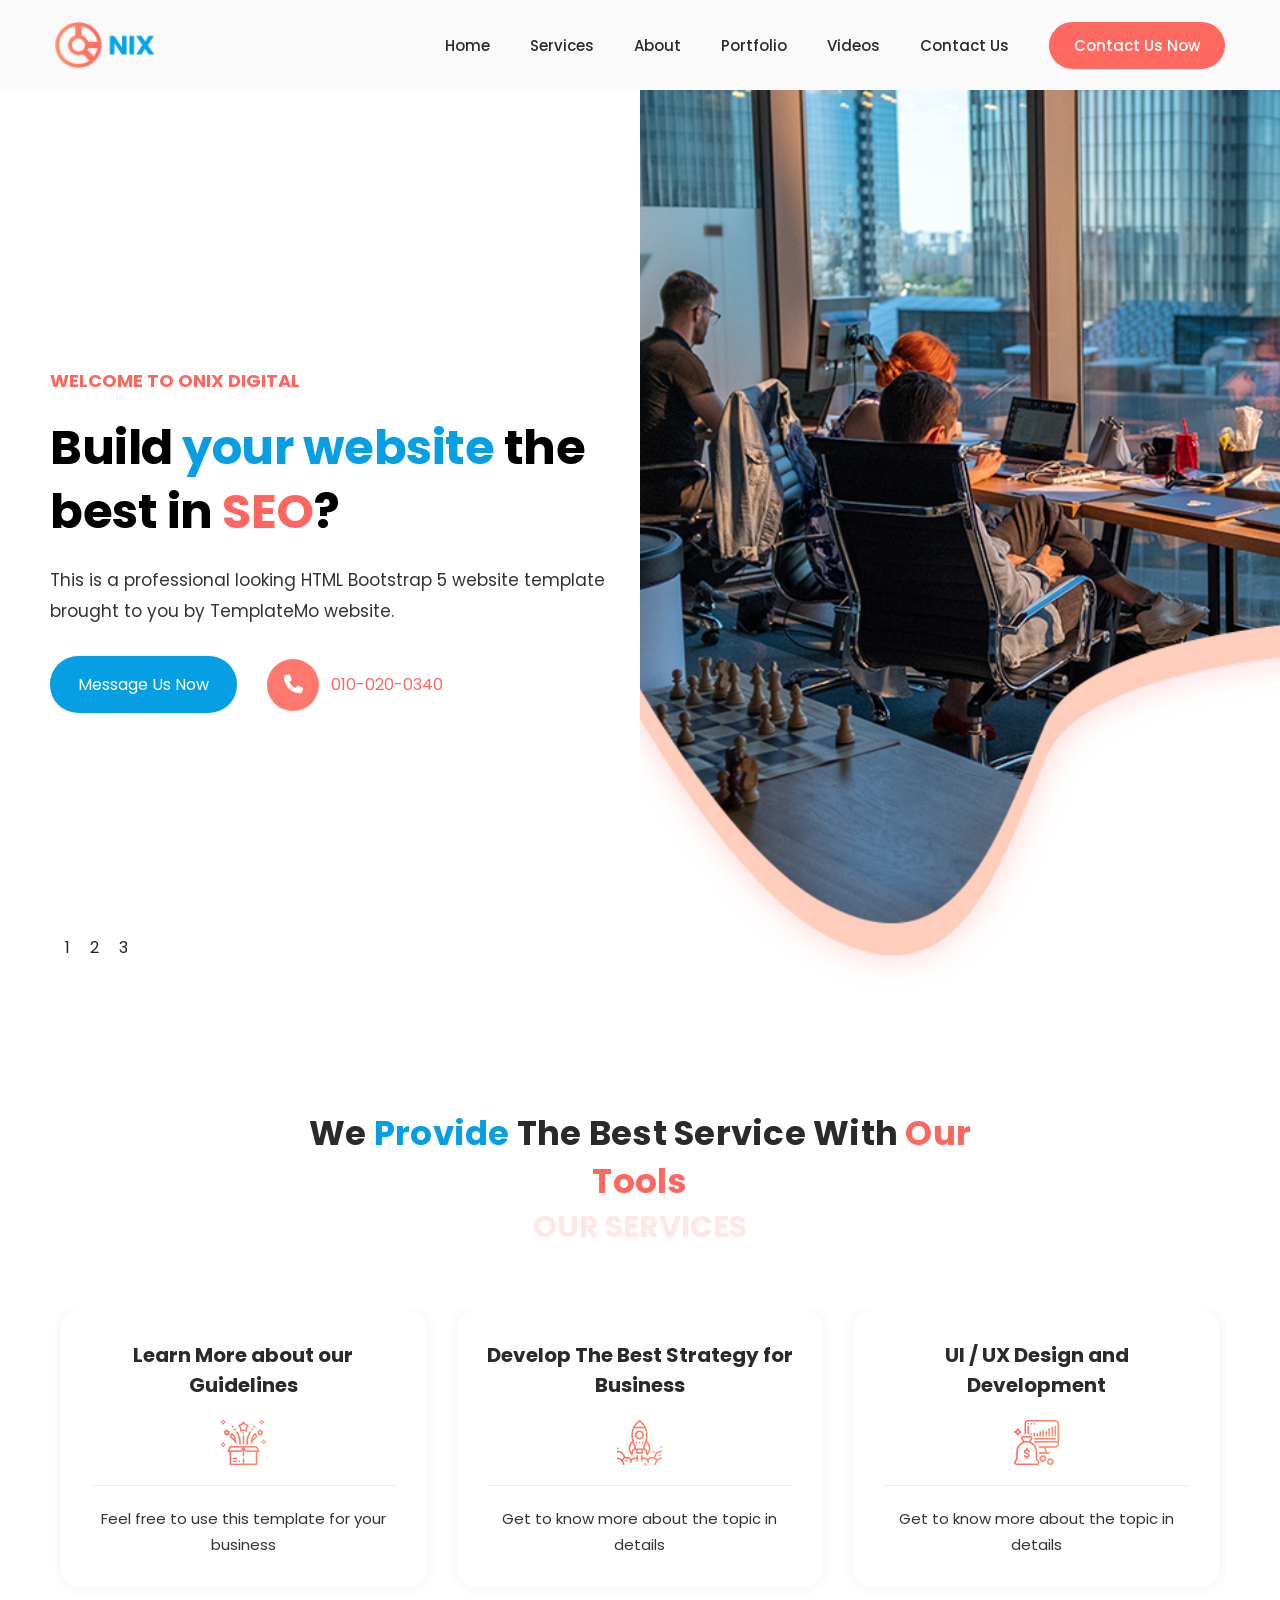
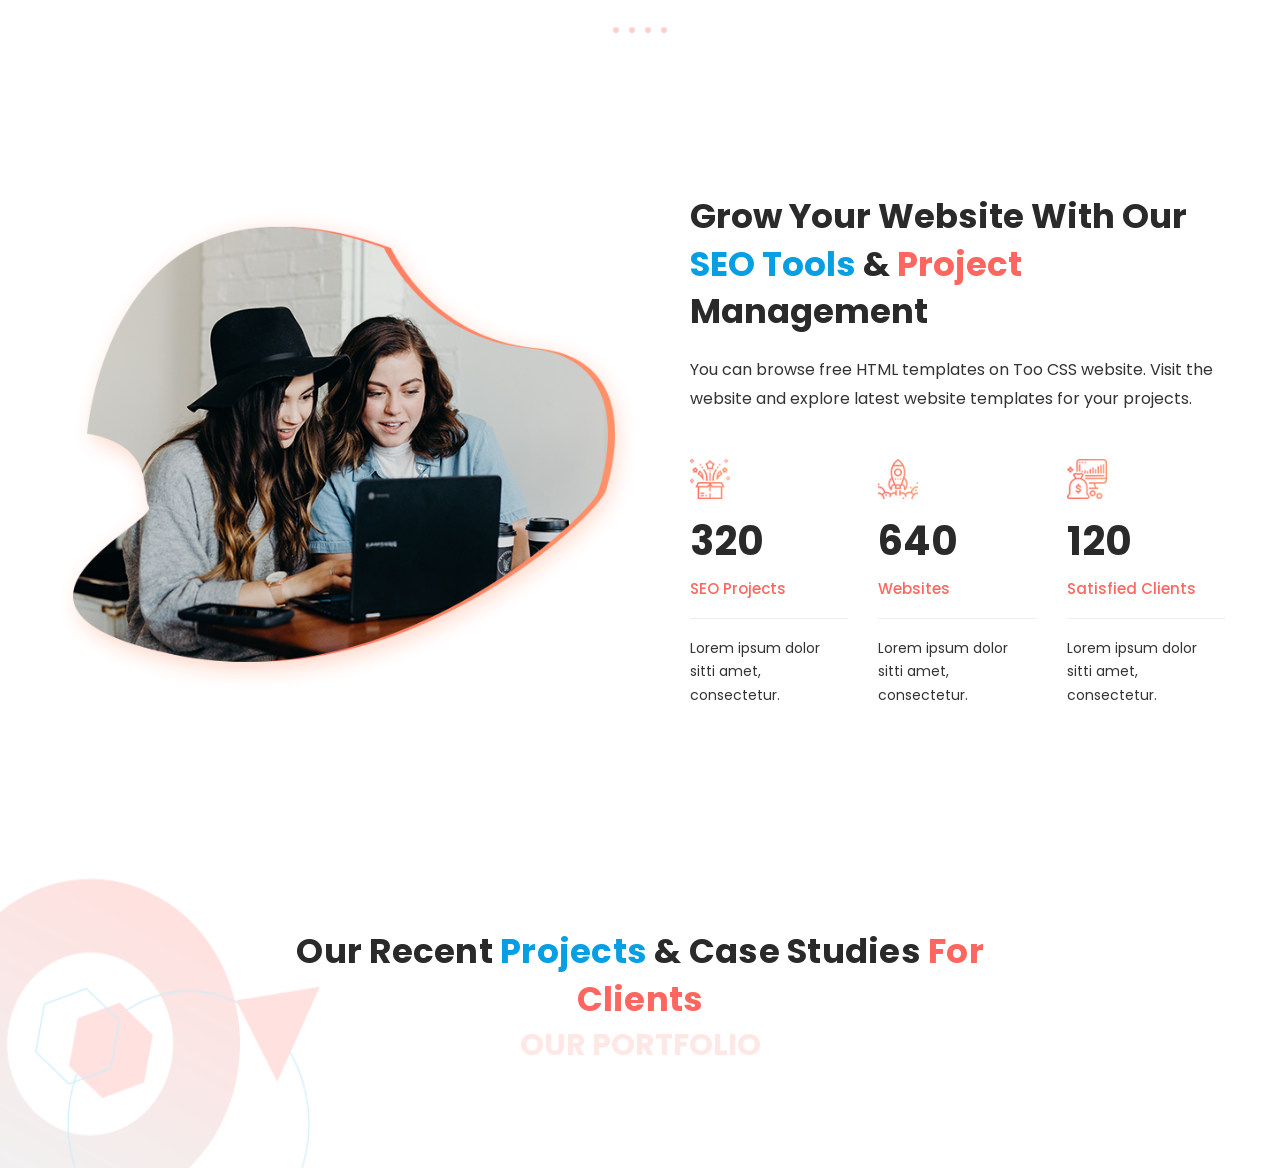
==== css-project/index.html @ ef246535 "Organize css-project into its own folder" ====
<!DOCTYPE html>
<html lang="en">

<head>
  <meta charset="UTF-8">
  <meta name="viewport" content="width=device-width, initial-scale=1.0">
  <title>Live View Page - 565 onix digital</title>
  <link rel="stylesheet" href="assets/css/mystyle.css">
  <link rel="stylesheet" href="https://cdnjs.cloudflare.com/ajax/libs/font-awesome/6.5.1/css/all.min.css">
  <link rel="preconnect" href="https://fonts.googleapis.com">
  <link rel="preconnect" href="https://fonts.gstatic.com" crossorigin>
  <link href="https://fonts.googleapis.com/css2?family=Poppins:wght@400;500;600;700;800&display=swap" rel="stylesheet">
</head>

<body>
  <header class="header-area">
    <div class="container">
      <div class="row">
        <div class="col-12">

          <nav class="main-nav">

            <a href="#" class="logo">
              <img src="assets/images/logo.png" alt="Logo">
            </a>

            <ul class="nav">
              <li><a href="#top" class="active">Home</a></li>
              <li><a href="#services">Services</a></li>
              <li><a href="#about">About</a></li>
              <li><a href="#portfolio">Portfolio</a></li>
              <li><a href="#videos">Videos</a></li>
              <li><a href="#contact">Contact Us</a></li>
              <li class="scroll-to-section">
                <a href="#" class="cta-button">Contact Us Now</a>
              </li>
            </ul>

          </nav>

        </div>
      </div>
    </div>
  </header>

  <section class="main-banner">

    <input type="radio" name="hero-slide" id="slide1" class="hero-radio">
    <input type="radio" name="hero-slide" id="slide2" class="hero-radio">
    <input type="radio" name="hero-slide" id="slide3" class="hero-radio">

    <div class="hero-slider">

        <div class="hero-text-wrap">
            <div class="hero-track">

                <!-- SLIDE 1 TEXT -->
                <div class="hero-content">
                    <div class="hero-text">
                        <h6>Welcome to Onix Digital</h6>

                        <h1>
                            Build <em>your website</em>
                            the best in <span>SEO</span>?
                        </h1>

                        <p>
                            This is a professional looking HTML Bootstrap 5 website
                            template brought to you by TemplateMo website.
                        </p>

                        <div class="down-buttons">
                            <div class="main-blue-button">
                                <a href="#contact">Message Us Now</a>
                            </div>

                            <div class="call-button">
                                <a href="#">
                                    <i class="fa-solid fa-phone"></i>
                                    010-020-0340
                                </a>
                            </div>
                        </div>
                    </div>
                </div>

                <!-- SLIDE 2 TEXT -->
                <div class="hero-content">
                    <div class="hero-text">
                        <h6>Online Marketing</h6>

                        <h1>
                            Get the <em>best ideas</em>
                            for <span>your website</span>
                        </h1>

                        <p>
                            You are NOT allowed to redistribute this template ZIP
                            file on any Free CSS collection websites.
                            Contact us for more info. Thank you.
                        </p>

                        <div class="down-buttons">
                            <div class="main-blue-button">
                                <a href="#services">Our Services</a>
                            </div>

                            <div class="call-button">
                                <a href="#">
                                    <i class="fa-solid fa-phone"></i>
                                    090-080-0760
                                </a>
                            </div>
                        </div>
                    </div>
                </div>

                <!-- SLIDE 3 TEXT -->
                <div class="hero-content">
                    <div class="hero-text">
                        <h6>Video Tutorials</h6>

                        <h1>
                            Watch <em>our videos</em>
                            for your <span>projects</span>
                        </h1>

                        <p>
                            Please support us a little via PayPal if this digital
                            marketing HTML template is useful for you. Thank you.
                        </p>

                        <div class="down-buttons">
                            <div class="main-blue-button">
                                <a href="#video">Watch Videos</a>
                            </div>

                            <div class="call-button">
                                <a href="#">
                                    <i class="fa-solid fa-phone"></i>
                                    050-040-0320
                                </a>
                            </div>
                        </div>
                    </div>
                </div>

            </div>

            <div class="slider-dots">
                <label for="slide1" class="number-1">1</label>
                <label for="slide2" class="number-2">2</label>
                <label for="slide3" class="number-3">3</label>
            </div>
        </div>

        
        <div class="hero-images">
            <div class="hero-image">
                <img src="assets/images/banner-right-image.png" alt="">
            </div>
        </div>

    </div>

</section>

  <section id="services" class="our-services">

    <div class="container">

        <div class="section-heading">
            <h2>We <em>Provide</em> The Best Service With <span class="highlight">Our Tools</span></h2>
            <span class="shadow-text">Our Services</span>
        </div>

        <input type="radio" name="services-slide" id="services-slide1" class="services-radio">
        <input type="radio" name="services-slide" id="services-slide2" class="services-radio">
        <input type="radio" name="services-slide" id="services-slide3" class="services-radio">
        <input type="radio" name="services-slide" id="services-slide4" class="services-radio">

        <div class="services-slider">

            <div class="services-track">

                <div class="services-slide-group">
                    <div class="service-card">
                        <h4>Learn More about our Guidelines</h4>
                        <div class="icon"><img src="assets/images/service-icon-01.png" alt=""></div>
                        <p>Feel free to use this template for your business</p>
                    </div>
                    <div class="service-card">
                        <h4>Develop The Best Strategy for Business</h4>
                        <div class="icon"><img src="assets/images/service-icon-02.png" alt=""></div>
                        <p>Get to know more about the topic in details</p>
                    </div>
                    <div class="service-card">
                        <h4>UI / UX Design and Development</h4>
                        <div class="icon"><img src="assets/images/service-icon-03.png" alt=""></div>
                        <p>Get to know more about the topic in details</p>
                    </div>
                </div>

                <div class="services-slide-group">
                    <div class="service-card">
                        <h4>Discover &amp; Explore our SEO Tips</h4>
                        <div class="icon"><img src="assets/images/service-icon-04.png" alt=""></div>
                        <p>Feel free to use this template for your business</p>
                    </div>
                    <div class="service-card">
                        <h4>Optimizing your websites for Speed</h4>
                        <div class="icon"><img src="assets/images/service-icon-01.png" alt=""></div>
                        <p>Get to know more about the topic in details</p>
                    </div>
                    <div class="service-card">
                        <h4>See The Strategy In The Market</h4>
                        <div class="icon"><img src="assets/images/service-icon-02.png" alt=""></div>
                        <p>Get to know more about the topic in details</p>
                    </div>
                </div>

                <div class="services-slide-group">
                    <div class="service-card">
                        <h4>Best Content Ideas for your pages</h4>
                        <div class="icon"><img src="assets/images/service-icon-03.png" alt=""></div>
                        <p>Feel free to use this template for your business</p>
                    </div>
                    <div class="service-card">
                        <h4>Optimizing Speed for your web pages</h4>
                        <div class="icon"><img src="assets/images/service-icon-04.png" alt=""></div>
                        <p>Get to know more about the topic in details</p>
                    </div>
                    <div class="service-card">
                        <h4>Accessibility for mobile viewing</h4>
                        <div class="icon"><img src="assets/images/service-icon-01.png" alt=""></div>
                        <p>Get to know more about the topic in details</p>
                    </div>
                </div>

                <div class="services-slide-group">
                    <div class="service-card">
                        <h4>Content Ideas for your next project</h4>
                        <div class="icon"><img src="assets/images/service-icon-02.png" alt=""></div>
                        <p>Feel free to use this template for your business</p>
                    </div>
                    <div class="service-card">
                        <h4>UI &amp; UX Design &amp; Development</h4>
                        <div class="icon"><img src="assets/images/service-icon-03.png" alt=""></div>
                        <p>Get to know more about the topic in details</p>
                    </div>
                    <div class="service-card">
                        <h4>Discover the digital marketing trend</h4>
                        <div class="icon"><img src="assets/images/service-icon-04.png" alt=""></div>
                        <p>Get to know more about the topic in details</p>
                    </div>
                </div>

            </div>

            <div class="services-dots">
                <label for="services-slide1" class="s-dot-1"></label>
                <label for="services-slide2" class="s-dot-2"></label>
                <label for="services-slide3" class="s-dot-3"></label>
                <label for="services-slide4" class="s-dot-4"></label>
            </div>

        </div>

    </div>

  </section>

  <section id="about" class="growth-section">

    <div class="container">

        <div class="growth-wrapper">

            <div class="growth-image-col">
                <div class="growth-photo">
                    <img src="assets/images/about-left-image.png" alt="Two colleagues working together on a laptop">
                </div>
            </div>

            <div class="growth-text-col">

                <h2 class="growth-heading">
                    Grow Your Website With Our <em>SEO Tools</em> &amp;
                    <span class="highlight">Project</span> Management
                </h2>

                <p class="growth-desc">
                    You can browse free HTML templates on Too CSS website. Visit the
                    website and explore latest website templates for your projects.
                </p>

                <div class="growth-stats">

                    <div class="stat-box">
                        <div class="stat-icon">
                            <img src="assets/images/service-icon-01.png" alt="">
                        </div>
                        <h3 class="stat-number">320</h3>
                        <span class="stat-label">SEO Projects</span>
                        <p class="stat-desc">Lorem ipsum dolor sitti amet, consectetur.</p>
                    </div>

                    <div class="stat-box">
                        <div class="stat-icon">
                            <img src="assets/images/service-icon-02.png" alt="">
                        </div>
                        <h3 class="stat-number">640</h3>
                        <span class="stat-label">Websites</span>
                        <p class="stat-desc">Lorem ipsum dolor sitti amet, consectetur.</p>
                    </div>

                    <div class="stat-box">
                        <div class="stat-icon">
                            <img src="assets/images/service-icon-03.png" alt="">
                        </div>
                        <h3 class="stat-number">120</h3>
                        <span class="stat-label">Satisfied Clients</span>
                        <p class="stat-desc">Lorem ipsum dolor sitti amet, consectetur.</p>
                    </div>

                </div>

            </div>

        </div>

    </div>

  </section>

  <section id="portfolio" class="our-portfolio">

    <div class="portfolio-left-dec">
        <img src="assets/images/portfolio-left-dec.png" alt="">
    </div>

    <div class="container">

        <div class="section-heading">
            <h2>Our Recent <em>Projects</em> &amp; Case Studies <span class="highlight">For Clients</span></h2>
            <span class="shadow-text">Our Portfolio</span>
        </div>

    </div>

  </section>

</body>

</html>
---- css-project/assets/css/mystyle.css ----
/* =========================
   Reset
========================= */

*,
*::before,
*::after {
    box-sizing: border-box;
}

html,
body,
div,
span,
h1,
h2,
h3,
h4,
h5,
h6,
p,
a,
img,
ul,
li,
header,
nav,
section {
    margin: 0;
    padding: 0;
    border: 0;
}



html,
body {
    font-family: 'Poppins', sans-serif;
    font-weight: 400;
    background-color: #fff;
    font-color: #2A2A2A
}

@font-face {
    font-family: 'Poppins';
    font-style: normal;
    font-weight: 400;
    font-display: swap;
    src: url('https://fonts.gstatic.com/s/poppins/v24/pxiEyp8kv8JHgFVrJJfecg.woff2')
        format('woff2');
}

.container {
    width: 100%;
    max-width: 1200px;
    margin: 0 auto;
    padding: 0 15px;
}

.header-area {
    background-color: #fafafa;

    position: sticky;
    top: 0;

    width: 100%;
    min-height: 80px;

    z-index: 100;

    transition: all 0.5s ease 0s;
}

.main-nav {
    min-height: 90px;

    display: flex;
    align-items: center;
    justify-content: space-between;
}

.logo {
    display: flex;
    align-items: center;
}

.logo img {
    width: 100px;
    height: auto;
    display: block;
}

.header-area .main-nav .nav {
    display: flex;
    align-items: center;

    gap: 40px;

    margin: 0;
    padding: 0;

    list-style: none;

    background-color: transparent;

    position: relative;
    z-index: 999;

    transition: all 0.3s ease 0s;
}

.nav li a {
    display: block;

    color: #2A2A2A;

    text-decoration: none;

    font-size: 15px;
    font-weight: 500;

    transition: all 0.3s ease;
}

.nav li a:hover {
    color: #FF695F;
}

.cta-button {
    background-color: #FF695F;

    color: #fff !important;

    padding: 12px 25px;

    border-radius: 25px;

    transition: all 0.3s ease;
}

.cta-button:hover {
    background-color: #03A4ED;
}

.main-banner {
    position: relative;
    min-height: 100vh;
    overflow: hidden;
}

.main-banner .container {
    width: 100%;
    max-width: 100%;
    margin: 0;
    padding: 0 30px;
}

.hero-slider {
    width: 100%;
    min-height: 100vh;
    overflow: hidden;
    position: relative;

    display: flex;
    align-items: stretch;
}

.hero-text-wrap {
    width: 50%;
    overflow: hidden;
    position: relative;
}

.hero-track {
    display: flex;
    width: 300%;
    height: 100%;

    animation: slideShow 15s infinite ease-in-out;

    transition: transform 0.6s ease;
}

.hero-images {
    width: 50%;
    height: 100vh;
    position: relative;
}

.hero-image {
    position: absolute;
    inset: 0;
}

.hero-radio {
    position: absolute;
    width: 1px;
    height: 1px;
    opacity: 0;
    pointer-events: none;
}

.slider-dots label {
    cursor: pointer;
}

.hero-slider:hover .hero-track {
    animation-play-state: auto;
}

.hero-content {
    width: 33.333333%;
    min-height: 100vh;

    flex-shrink: 0;

    display: flex;
    align-items: center;
}

@keyframes slideShow {

    0%,
    30% {
        transform: translateX(0%);
    }

    35%,
    65% {
        transform: translateX(-33.3333%);
    }

    70%,
    95% {
        transform: translateX(-66.6666%);
    }

    100% {
        transform: translateX(0%);
    }

}

.slider-dots {
    display: flex;
    gap: 20px;
    margin-top: 70px;
    margin-left: 15px;

    position: absolute;
    left: 50px;
    bottom: 30px;

    z-index: 10;
}

.slider-dots span,
.slider-dots label {
    position: relative;

    color: #222;
    font-size: 16px;

    transition: color 0.3s ease;
}

.slider-dots span::after,
.slider-dots label::after {
    content: "";

    position: absolute;

    left: 0;
    bottom: -10px;

    width: 18px;
    height: 3px;

    background-color: transparent;
    transition: background-color 0.3s ease;
}

.number-1 {
    animation: underline1 15s infinite;
}

.number-2 {
    animation: underline2 15s infinite;
}

.number-3 {
    animation: underline3 15s infinite;
}

.number-1::after {
    animation: underline1-bar 15s infinite;
}

.number-2::after {
    animation: underline2-bar 15s infinite;
}

.number-3::after {
    animation: underline3-bar 15s infinite;
}

@keyframes underline1 {

    0%,
    30% {
        color: #ff665f;
    }

    35%,
    100% {
        color: #222;
    }

}

@keyframes underline2 {

    0%,
    30% {
        color: #222;
    }

    35%,
    65% {
        color: #ff665f;
    }

    70%,
    100% {
        color: #222;
    }

}

@keyframes underline3 {

    0%,
    65% {
        color: #222;
    }

    70%,
    95% {
        color: #ff665f;
    }

    100% {
        color: #222;
    }

}

@keyframes underline1-bar {

    0%,
    30% {
        background-color: #ff665f;
    }

    35%,
    100% {
        background-color: transparent;
    }

}

@keyframes underline2-bar {

    0%,
    30% {
        background-color: transparent;
    }

    35%,
    65% {
        background-color: #ff665f;
    }

    70%,
    100% {
        background-color: transparent;
    }

}

@keyframes underline3-bar {

    0%,
    65% {
        background-color: transparent;
    }

    70%,
    95% {
        background-color: #ff665f;
    }

    100% {
        background-color: transparent;
    }

}

#slide1:checked ~ .hero-slider .hero-track,
#slide2:checked ~ .hero-slider .hero-track,
#slide3:checked ~ .hero-slider .hero-track {
    animation: none;
}

#slide1:checked ~ .hero-slider .hero-track {
    transform: translateX(0%);
}

#slide2:checked ~ .hero-slider .hero-track {
    transform: translateX(-33.3333%);
}

#slide3:checked ~ .hero-slider .hero-track {
    transform: translateX(-66.6666%);
}

#slide1:checked ~ .hero-slider .slider-dots .number-1,
#slide2:checked ~ .hero-slider .slider-dots .number-2,
#slide3:checked ~ .hero-slider .slider-dots .number-3 {
    animation: none;
    color: #ff665f;
}

#slide1:checked ~ .hero-slider .slider-dots .number-1::after,
#slide2:checked ~ .hero-slider .slider-dots .number-2::after,
#slide3:checked ~ .hero-slider .slider-dots .number-3::after {
    animation: none;
    background-color: #ff665f;
}

#slide1:checked ~ .hero-slider .slider-dots .number-2,
#slide1:checked ~ .hero-slider .slider-dots .number-3,
#slide2:checked ~ .hero-slider .slider-dots .number-1,
#slide2:checked ~ .hero-slider .slider-dots .number-3,
#slide3:checked ~ .hero-slider .slider-dots .number-1,
#slide3:checked ~ .hero-slider .slider-dots .number-2 {
    animation: none;
    color: #222;
}

#slide1:checked ~ .hero-slider .slider-dots .number-2::after,
#slide1:checked ~ .hero-slider .slider-dots .number-3::after,
#slide2:checked ~ .hero-slider .slider-dots .number-1::after,
#slide2:checked ~ .hero-slider .slider-dots .number-3::after,
#slide3:checked ~ .hero-slider .slider-dots .number-1::after,
#slide3:checked ~ .hero-slider .slider-dots .number-2::after {
    animation: none;
    background-color: transparent;
}

.hero-text {
    position: relative;
    z-index: 2;
    padding-left: 50px;
}

.hero-text h6 {
    margin-bottom: 22px;
    color: #ff665f;
    font-size: 18px;
    font-weight: 700;
    text-transform: uppercase;
}

.hero-text h1 {
    font-family: 'Poppins', sans-serif;
    font-size: 48px;
    font-weight: 700;
    line-height: 1.35;
    letter-spacing: -0.5px;
}

.hero-text h1 em {
    color: #079fe3;
    font-style: normal;
}

.hero-text h1 span {
    color: #ff665f;
}

.hero-text p {
    max-width: 700px;
    margin-top: 20px;
    margin-bottom: 30px;
    color: #333;
    font-size: 17px;
    line-height: 1.8;
}

.hero-text p a {
    color: #078fdd;
    text-decoration: none;
}

.hero-image img {
    display: block;

    width: 100%;
    height: 100%;

    object-fit: cover;
}


.down-buttons {
    display: flex;
    align-items: center;
    gap: 30px;
}

.main-blue-button a {
    display: inline-block;
    padding: 16px 28px;
    border-radius: 28px;
    background-color: #079fe3;
    color: white;
    font-size: 16px;
    text-decoration: none;
    transition: 0.3s ease;
}

.main-blue-button a:hover {
    background-color: #ff665f;
}

.call-button a {
    display: flex;
    align-items: center;
    gap: 12px;
    color: #ff665f;
    font-size: 16px;
    text-decoration: none;
}

.call-button i {
    display: flex;
    align-items: center;
    justify-content: center;
    width: 52px;
    height: 52px;
    border-radius: 50%;
    background-color: #ff786d;
    color: white;
    font-size: 19px;
}

.our-services {
    position: relative;
    padding-top: 120px;
    padding-bottom: 60px;
    overflow: hidden;
}

.our-services .container {
    position: relative;
}

.section-heading {
    position: relative;
    z-index: 2;
    max-width: 700px;
    margin: 0 auto;
    text-align: center;
}

.section-heading h2 {
    font-family: 'Poppins', sans-serif;
    font-size: 34px;
    font-weight: 700;
    line-height: 1.4;
    letter-spacing: 0.25px;
    color: #2A2A2A;
    text-transform: capitalize;
    margin-bottom: -10px;
}

.section-heading h2 em {
    font-style: normal;
    color: #079fe3;
}

.section-heading h2 .highlight {
    font-style: normal;
    color: #ff665f;
}

.section-heading .shadow-text {
    display: block;
    margin-top: 10px;
    font-size: 30px;
    font-weight: 700;
    text-transform: uppercase;
    color: #ff665f;
    opacity: 0.15;
}

.services-radio {
    position: absolute;
    width: 1px;
    height: 1px;
    opacity: 0;
    pointer-events: none;
}

.services-slider {
    position: relative;
    z-index: 2;
    overflow: hidden;
    margin-top: 60px;
}

.services-track {
    display: flex;
    width: 400%;

    /* 4 groups, 20s total loop = 5s dwell time per group */
    animation: servicesSlide 20s infinite ease-in-out;

    /* Makes a manual (clicked) jump glide instead of snapping instantly */
    transition: transform 0.6s ease;
}

.services-slider:hover .services-track {
    animation-play-state: paused;
}

.services-slide-group {
    width: 25%;
    flex-shrink: 0;

    display: grid;
    grid-template-columns: repeat(3, 1fr);
    gap: 30px;
    padding: 0 5px;
}

.service-card {
    text-align: center;
    border-radius: 20px;
    background-color: #fff;
    padding: 30px;
    box-shadow: 0px 0px 15px rgba(0, 0, 0, 0.05);
}

.service-card h4 {
    font-size: 20px;
    font-weight: 700;
    color: #2A2A2A;
    line-height: 30px;
}

.service-card .icon {
    width: 45px;
    height: 45px;
    margin: 20px auto 0;
}

.service-card .icon img {
    display: block;
    width: 100%;
    height: 100%;
}

.service-card p {
    margin-top: 20px;
    padding-top: 20px;
    border-top: 1px solid #eee;
    color: #333;
    font-size: 15px;
    line-height: 1.7;
}

@keyframes servicesSlide {

    0%,
    20% {
        transform: translateX(0%);
    }

    25%,
    45% {
        transform: translateX(-25%);
    }

    50%,
    70% {
        transform: translateX(-50%);
    }

    75%,
    95% {
        transform: translateX(-75%);
    }

    100% {
        transform: translateX(0%);
    }

}

.services-dots {
    display: flex;
    justify-content: center;
    align-items: center;
    gap: 10px;
    margin-top: 40px;
}

.services-dots label {
    display: block;
    width: 6px;
    height: 6px;
    border-radius: 50%;
    background-color: #ff665f;
    opacity: 0.3;
    cursor: pointer;
    transition: all 0.3s ease;
}

.s-dot-1 {
    animation: sdot1 20s infinite;
}

.s-dot-2 {
    animation: sdot2 20s infinite;
}

.s-dot-3 {
    animation: sdot3 20s infinite;
}

.s-dot-4 {
    animation: sdot4 20s infinite;
}

@keyframes sdot1 {

    0%,
    20% {
        opacity: 1;
        width: 10px;
        height: 10px;
    }

    25%,
    100% {
        opacity: 0.3;
        width: 6px;
        height: 6px;
    }

}

@keyframes sdot2 {

    0%,
    20% {
        opacity: 0.3;
        width: 6px;
        height: 6px;
    }

    25%,
    45% {
        opacity: 1;
        width: 10px;
        height: 10px;
    }

    50%,
    100% {
        opacity: 0.3;
        width: 6px;
        height: 6px;
    }

}

@keyframes sdot3 {

    0%,
    45% {
        opacity: 0.3;
        width: 6px;
        height: 6px;
    }

    50%,
    70% {
        opacity: 1;
        width: 10px;
        height: 10px;
    }

    75%,
    100% {
        opacity: 0.3;
        width: 6px;
        height: 6px;
    }

}

@keyframes sdot4 {

    0%,
    70% {
        opacity: 0.3;
        width: 6px;
        height: 6px;
    }

    75%,
    95% {
        opacity: 1;
        width: 10px;
        height: 10px;
    }

    100% {
        opacity: 0.3;
        width: 6px;
        height: 6px;
    }

}


#services-slide1:checked ~ .services-slider .services-track,
#services-slide2:checked ~ .services-slider .services-track,
#services-slide3:checked ~ .services-slider .services-track,
#services-slide4:checked ~ .services-slider .services-track {
    animation: none;
}

#services-slide1:checked ~ .services-slider .services-track {
    transform: translateX(0%);
}

#services-slide2:checked ~ .services-slider .services-track {
    transform: translateX(-25%);
}

#services-slide3:checked ~ .services-slider .services-track {
    transform: translateX(-50%);
}

#services-slide4:checked ~ .services-slider .services-track {
    transform: translateX(-75%);
}

#services-slide1:checked ~ .services-slider .services-dots .s-dot-1,
#services-slide2:checked ~ .services-slider .services-dots .s-dot-2,
#services-slide3:checked ~ .services-slider .services-dots .s-dot-3,
#services-slide4:checked ~ .services-slider .services-dots .s-dot-4 {
    animation: none;
    opacity: 1;
    width: 10px;
    height: 10px;
}

#services-slide1:checked ~ .services-slider .services-dots .s-dot-2,
#services-slide1:checked ~ .services-slider .services-dots .s-dot-3,
#services-slide1:checked ~ .services-slider .services-dots .s-dot-4,
#services-slide2:checked ~ .services-slider .services-dots .s-dot-1,
#services-slide2:checked ~ .services-slider .services-dots .s-dot-3,
#services-slide2:checked ~ .services-slider .services-dots .s-dot-4,
#services-slide3:checked ~ .services-slider .services-dots .s-dot-1,
#services-slide3:checked ~ .services-slider .services-dots .s-dot-2,
#services-slide3:checked ~ .services-slider .services-dots .s-dot-4,
#services-slide4:checked ~ .services-slider .services-dots .s-dot-1,
#services-slide4:checked ~ .services-slider .services-dots .s-dot-2,
#services-slide4:checked ~ .services-slider .services-dots .s-dot-3 {
    animation: none;
    opacity: 0.3;
    width: 6px;
    height: 6px;
}

@media (max-width: 900px) {
    .services-slide-group {
        grid-template-columns: repeat(2, 1fr);
    }
}

@media (max-width: 600px) {
    .services-slide-group {
        grid-template-columns: 1fr;
    }
}


.growth-section {
    padding-top: 100px;
    padding-bottom: 100px;
}

.growth-wrapper {
    display: flex;
    align-items: center;
    gap: 50px;
}


.growth-image-col {
    width: 50%;
    flex-shrink: 0;

    display: flex;
    justify-content: center;
}

.growth-photo {
    width: 100%;
    max-width: 580px;
}

.growth-photo img {
    display: block;
    width: 100%;
    height: auto;
}

.growth-text-col {
    flex: 1;
}

.growth-heading {
    font-family: 'Poppins', sans-serif;
    font-size: 34px;
    font-weight: 700;
    line-height: 1.4;
    color: #2A2A2A;
}

.growth-heading em {
    font-style: normal;
    color: #079fe3;
}

.growth-heading .highlight {
    font-style: normal;
    color: #ff665f;
}

.growth-desc {
    max-width: 600px;
    margin-top: 20px;
    color: #333;
    font-size: 16px;
    line-height: 1.8;
}


.growth-stats {
    display: grid;
    grid-template-columns: repeat(3, 1fr);
    gap: 30px;
    margin-top: 45px;
}

.stat-icon {
    width: 40px;
    height: 40px;
}

.stat-icon img {
    display: block;
    width: 100%;
    height: 100%;
}

.stat-number {
    margin-top: 12px;
    font-size: 40px;
    font-weight: 700;
    color: #2A2A2A;
}

.stat-label {
    display: block;
    margin-top: 6px;
    color: #ff665f;
    font-size: 15px;
    font-weight: 500;
}

.stat-desc {
    margin-top: 18px;
    padding-top: 18px;
    border-top: 1px solid #eee;
    color: #333;
    font-size: 14px;
    line-height: 1.7;
}


@media (max-width: 991px) {
    .growth-wrapper {
        flex-direction: column;
    }

    .growth-image-col {
        width: 100%;
    }

    .growth-text-col {
        text-align: center;
    }

    .growth-desc {
        margin-left: auto;
        margin-right: auto;
    }
}

@media (max-width: 600px) {
    .growth-stats {
        grid-template-columns: 1fr;
    }
}


.our-portfolio {
    position: relative;
    padding-top: 120px;
    padding-bottom: 100px;
    overflow: hidden;
}

.our-portfolio .container {
    position: relative;
    z-index: 2;
}

.portfolio-left-dec {
    position: absolute;
    z-index: 1;

    left: -60px;
    bottom: -90px;

    width: 380px;
    height: 380px;
}

.portfolio-left-dec img {
    display: block;
    width: 100%;
    height: 100%;
}
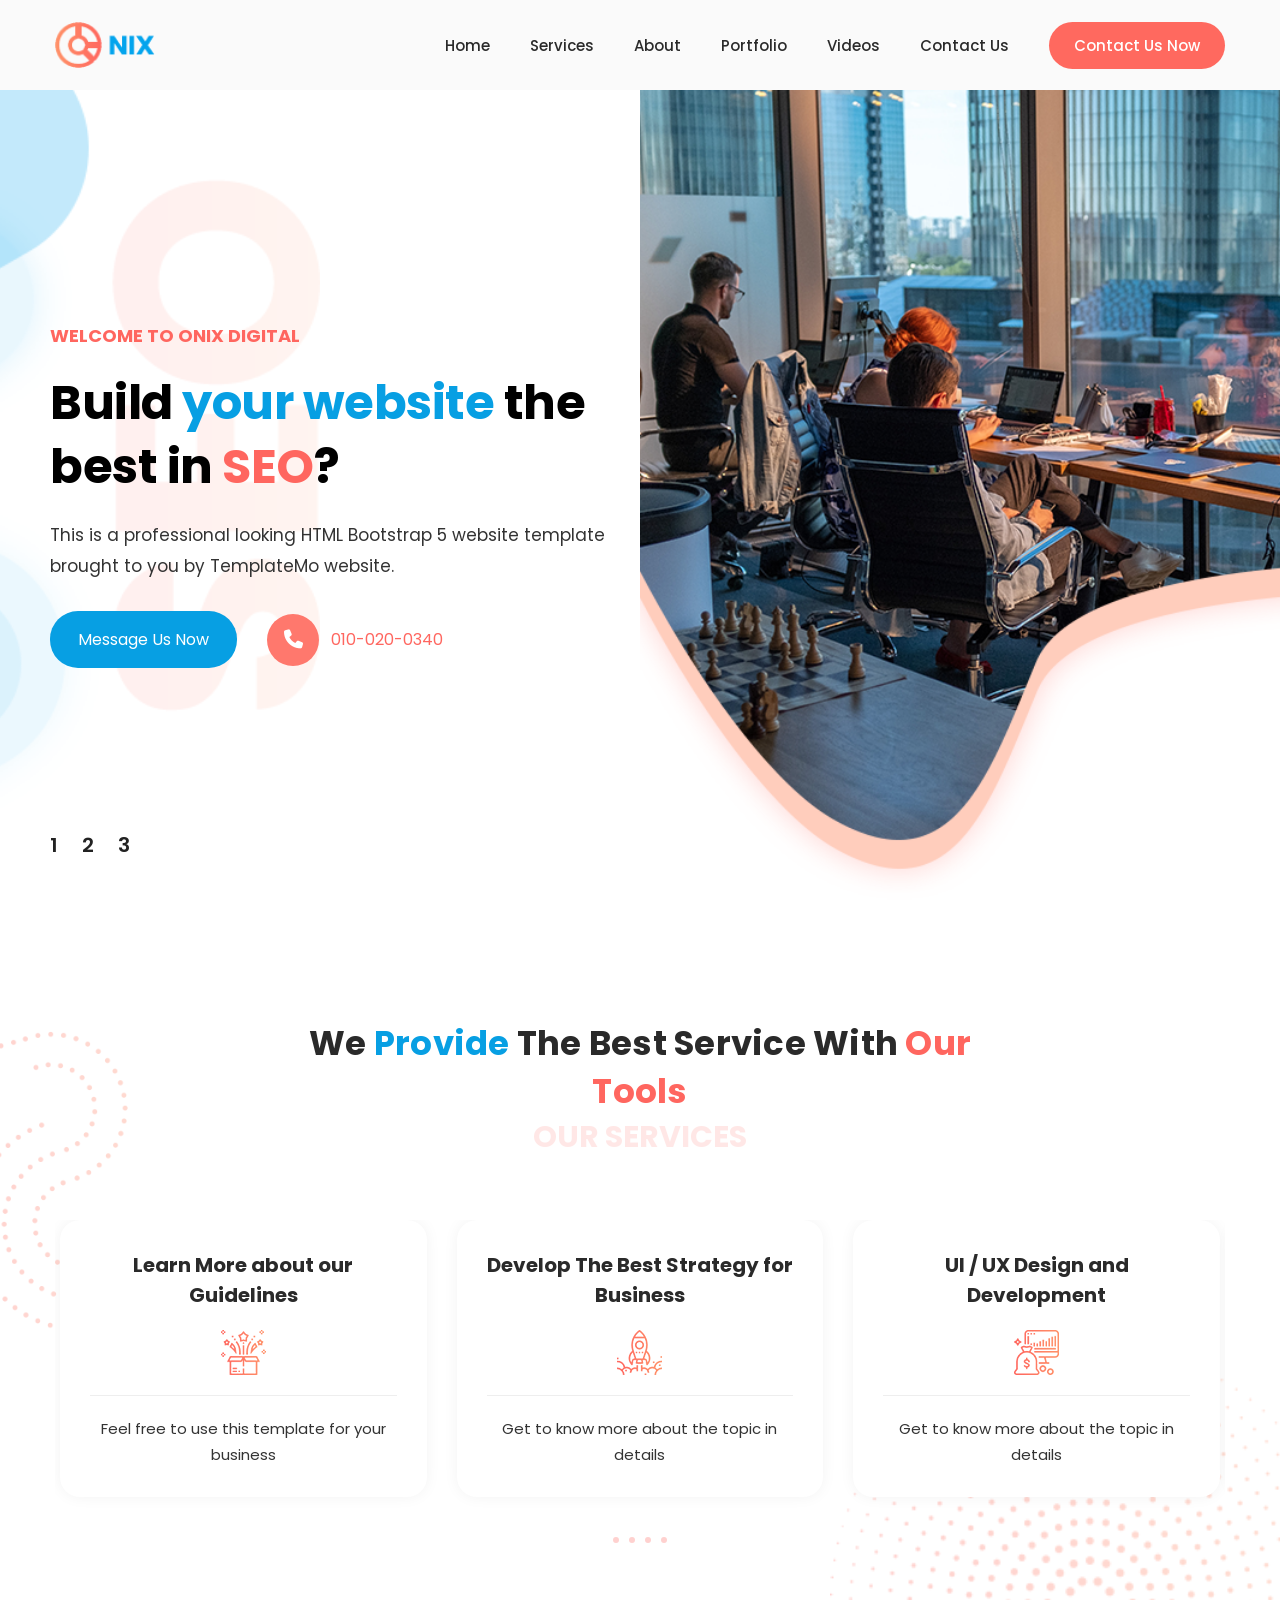
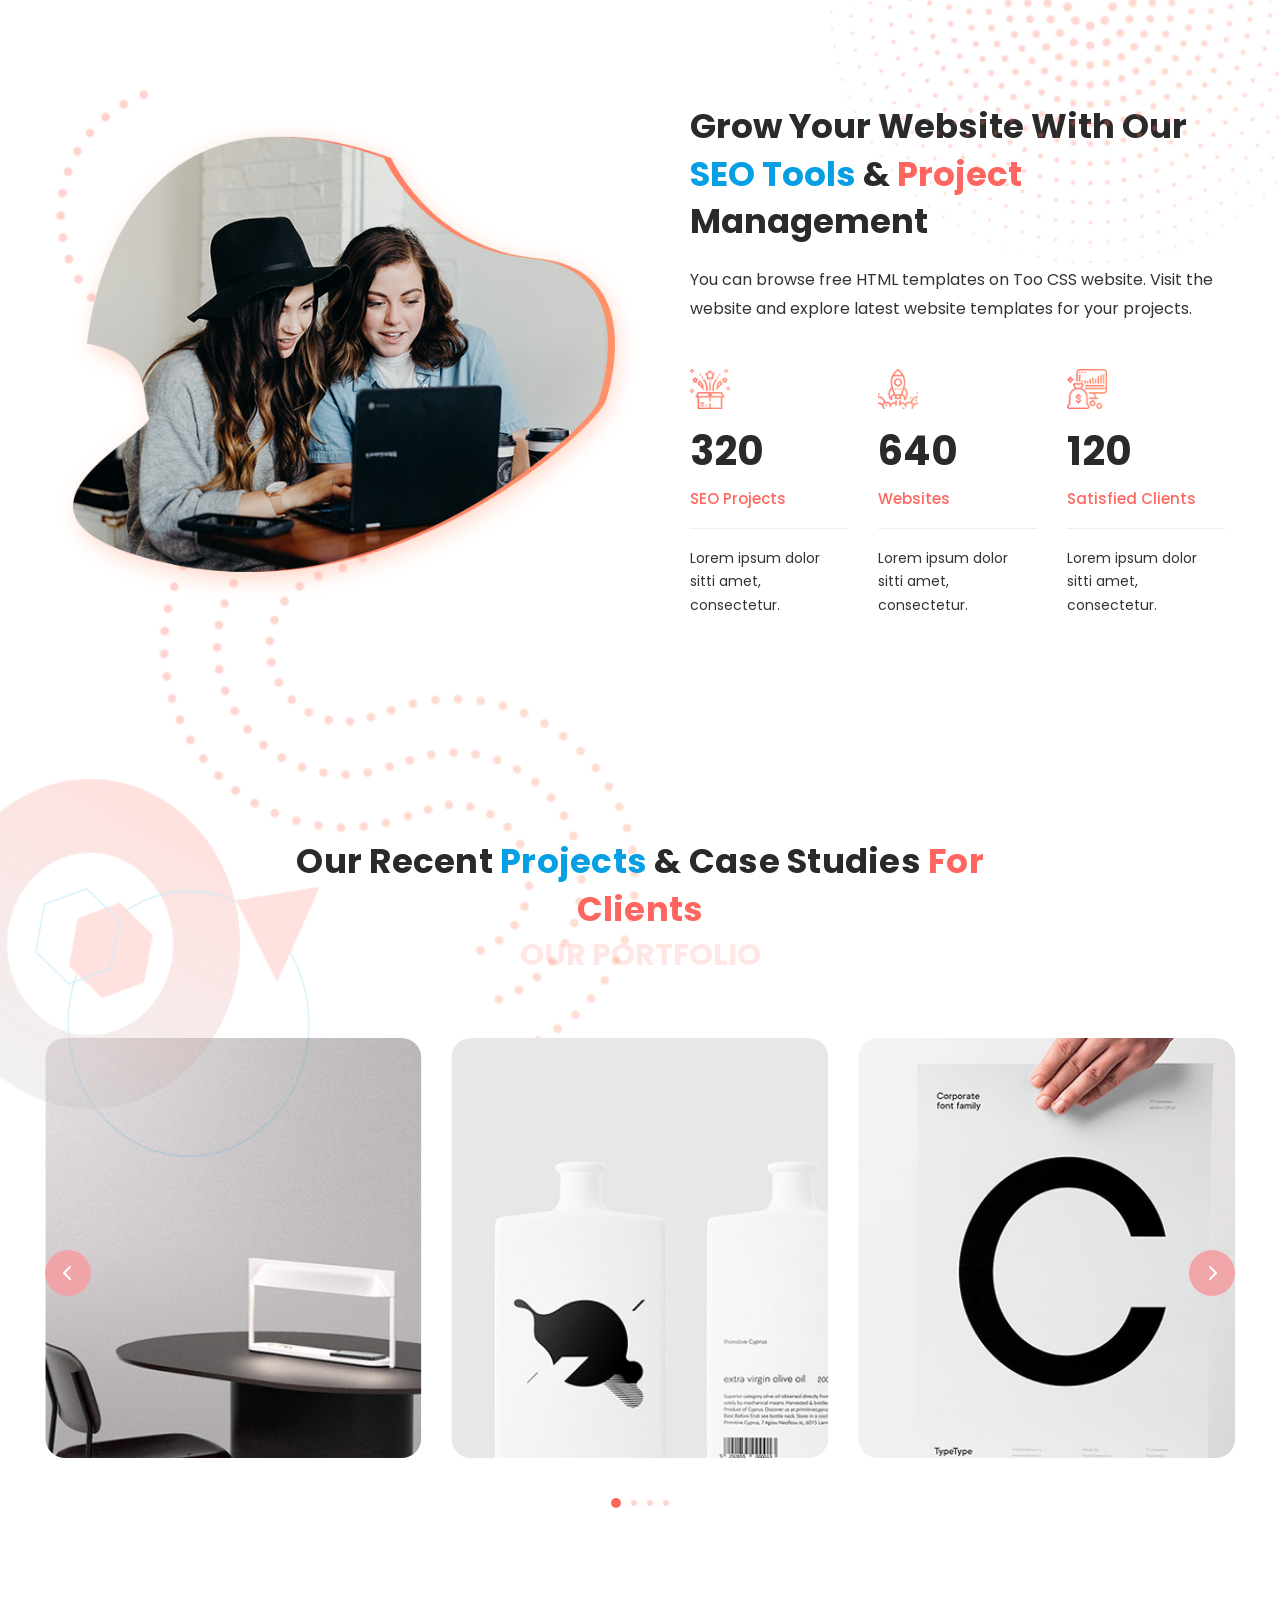
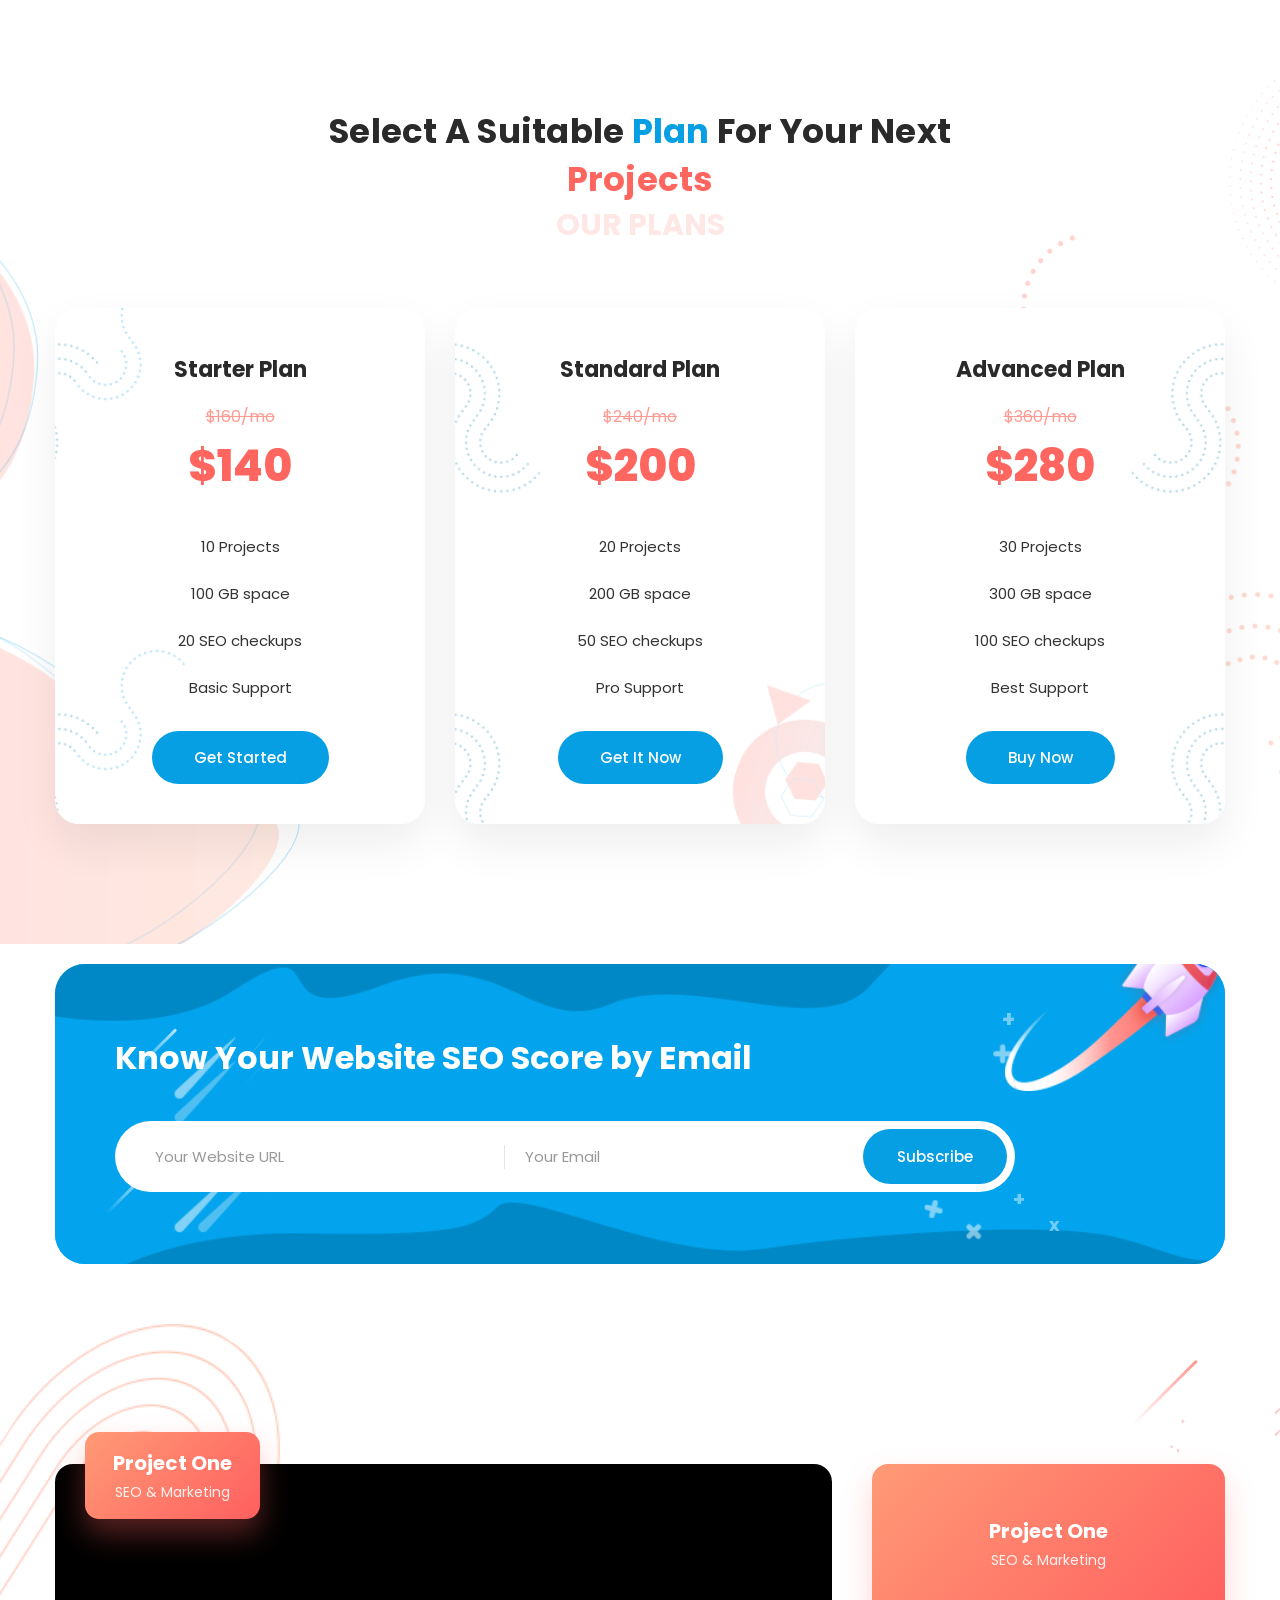
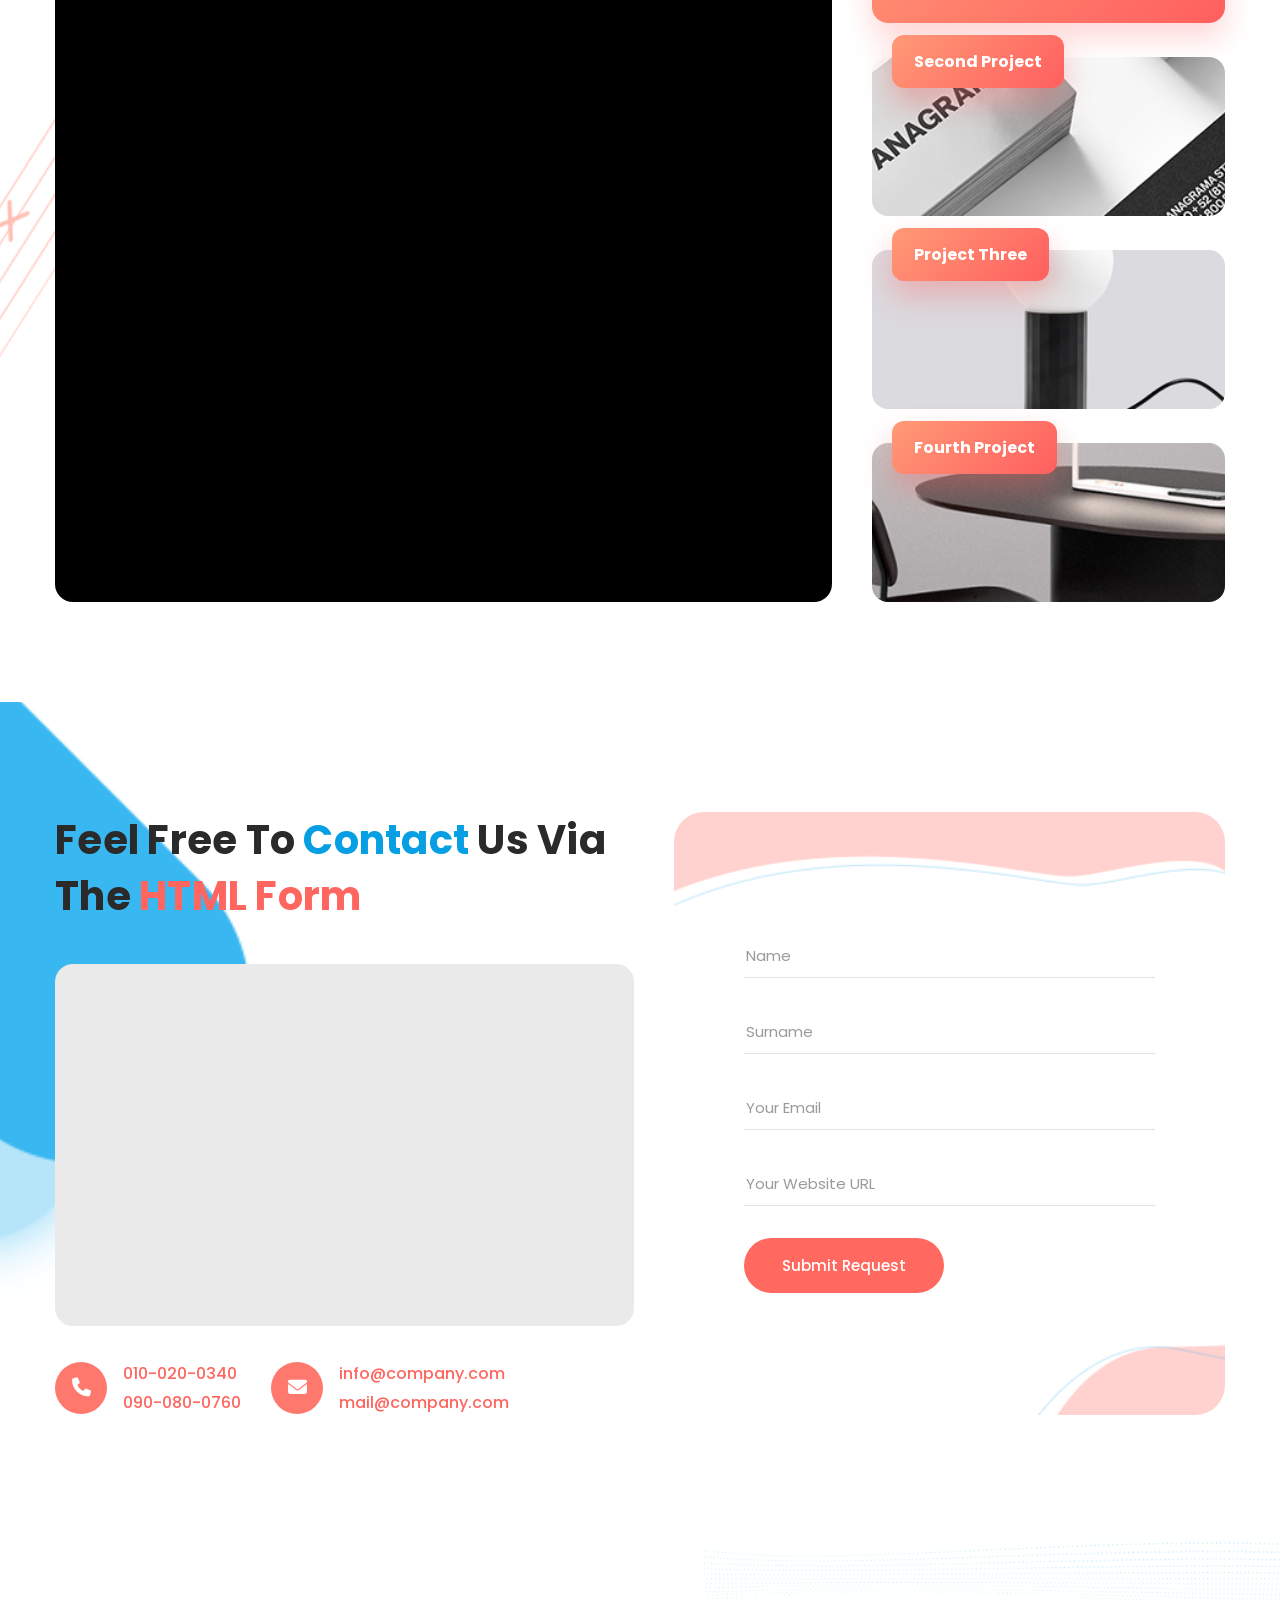
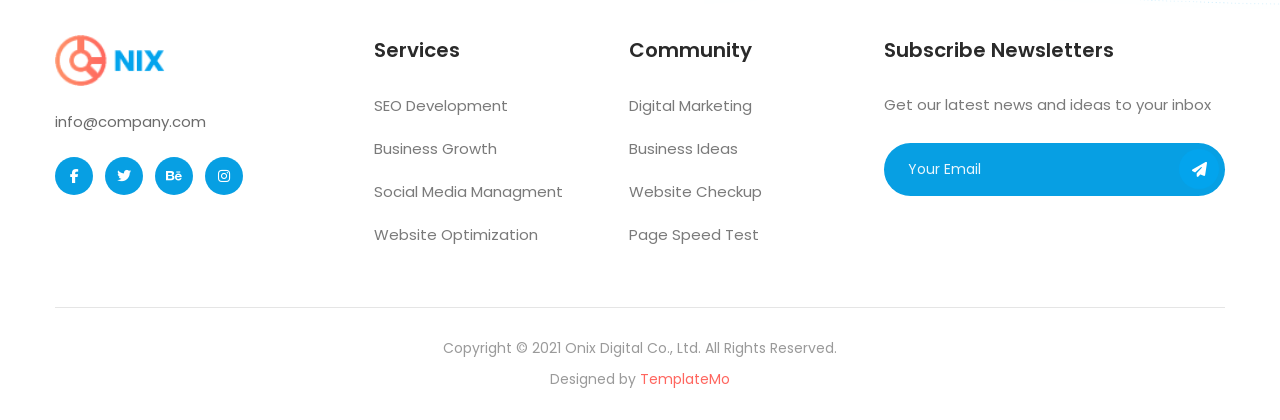
==== commit a97ca226: "Update css-project" ====
--- a/css-project/index.html
+++ b/css-project/index.html
@@ -45,226 +45,234 @@
 
   <section class="main-banner">
 
+    <div class="banner-dec-left">
+      <img src="assets/images/baner-dec-left.png" alt="">
+    </div>
+
     <input type="radio" name="hero-slide" id="slide1" class="hero-radio">
     <input type="radio" name="hero-slide" id="slide2" class="hero-radio">
     <input type="radio" name="hero-slide" id="slide3" class="hero-radio">
 
     <div class="hero-slider">
 
-        <div class="hero-text-wrap">
-            <div class="hero-track">
-
-                <!-- SLIDE 1 TEXT -->
-                <div class="hero-content">
-                    <div class="hero-text">
-                        <h6>Welcome to Onix Digital</h6>
-
-                        <h1>
-                            Build <em>your website</em>
-                            the best in <span>SEO</span>?
-                        </h1>
-
-                        <p>
-                            This is a professional looking HTML Bootstrap 5 website
-                            template brought to you by TemplateMo website.
-                        </p>
-
-                        <div class="down-buttons">
-                            <div class="main-blue-button">
-                                <a href="#contact">Message Us Now</a>
-                            </div>
-
-                            <div class="call-button">
-                                <a href="#">
-                                    <i class="fa-solid fa-phone"></i>
-                                    010-020-0340
-                                </a>
-                            </div>
-                        </div>
-                    </div>
+      <div class="hero-text-wrap">
+        <div class="hero-track">
+          <div class="hero-content">
+            <div class="hero-text">
+              <h6>Welcome to Onix Digital</h6>
+
+              <h1>
+                Build <em>your website</em>
+                the best in <span>SEO</span>?
+              </h1>
+
+              <p>
+                This is a professional looking HTML Bootstrap 5 website
+                template brought to you by TemplateMo website.
+              </p>
+
+              <div class="down-buttons">
+                <div class="main-blue-button">
+                  <a href="#contact">Message Us Now</a>
                 </div>
 
-                <!-- SLIDE 2 TEXT -->
-                <div class="hero-content">
-                    <div class="hero-text">
-                        <h6>Online Marketing</h6>
-
-                        <h1>
-                            Get the <em>best ideas</em>
-                            for <span>your website</span>
-                        </h1>
-
-                        <p>
-                            You are NOT allowed to redistribute this template ZIP
-                            file on any Free CSS collection websites.
-                            Contact us for more info. Thank you.
-                        </p>
-
-                        <div class="down-buttons">
-                            <div class="main-blue-button">
-                                <a href="#services">Our Services</a>
-                            </div>
-
-                            <div class="call-button">
-                                <a href="#">
-                                    <i class="fa-solid fa-phone"></i>
-                                    090-080-0760
-                                </a>
-                            </div>
-                        </div>
-                    </div>
+                <div class="call-button">
+                  <a href="#">
+                    <i class="fa-solid fa-phone"></i>
+                    010-020-0340
+                  </a>
                 </div>
-
-                <!-- SLIDE 3 TEXT -->
-                <div class="hero-content">
-                    <div class="hero-text">
-                        <h6>Video Tutorials</h6>
-
-                        <h1>
-                            Watch <em>our videos</em>
-                            for your <span>projects</span>
-                        </h1>
-
-                        <p>
-                            Please support us a little via PayPal if this digital
-                            marketing HTML template is useful for you. Thank you.
-                        </p>
-
-                        <div class="down-buttons">
-                            <div class="main-blue-button">
-                                <a href="#video">Watch Videos</a>
-                            </div>
-
-                            <div class="call-button">
-                                <a href="#">
-                                    <i class="fa-solid fa-phone"></i>
-                                    050-040-0320
-                                </a>
-                            </div>
-                        </div>
-                    </div>
+              </div>
+            </div>
+          </div>
+
+          <div class="hero-content">
+            <div class="hero-text">
+              <h6>Online Marketing</h6>
+
+              <h1>
+                Get the <em>best ideas</em>
+                for <span>your website</span>
+              </h1>
+
+              <p>
+                You are NOT allowed to redistribute this template ZIP
+                file on any Free CSS collection websites.
+                Contact us for more info. Thank you.
+              </p>
+
+              <div class="down-buttons">
+                <div class="main-blue-button">
+                  <a href="#services">Our Services</a>
                 </div>
 
-            </div>
-
-            <div class="slider-dots">
-                <label for="slide1" class="number-1">1</label>
-                <label for="slide2" class="number-2">2</label>
-                <label for="slide3" class="number-3">3</label>
-            </div>
-        </div>
-
-        
-        <div class="hero-images">
-            <div class="hero-image">
-                <img src="assets/images/banner-right-image.png" alt="">
-            </div>
-        </div>
-
-    </div>
-
-</section>
+                <div class="call-button">
+                  <a href="#">
+                    <i class="fa-solid fa-phone"></i>
+                    090-080-0760
+                  </a>
+                </div>
+              </div>
+            </div>
+          </div>
+
+          <div class="hero-content">
+            <div class="hero-text">
+              <h6>Video Tutorials</h6>
+
+              <h1>
+                Watch <em>our videos</em>
+                for your <span>projects</span>
+              </h1>
+
+              <p>
+                Please support us a little via PayPal if this digital
+                marketing HTML template is useful for you. Thank you.
+              </p>
+
+              <div class="down-buttons">
+                <div class="main-blue-button">
+                  <a href="#video">Watch Videos</a>
+                </div>
+
+                <div class="call-button">
+                  <a href="#">
+                    <i class="fa-solid fa-phone"></i>
+                    050-040-0320
+                  </a>
+                </div>
+              </div>
+            </div>
+          </div>
+
+        </div>
+
+        <div class="slider-dots">
+          <label for="slide1" class="number-1">1</label>
+          <label for="slide2" class="number-2">2</label>
+          <label for="slide3" class="number-3">3</label>
+        </div>
+      </div>
+
+
+      <div class="hero-images">
+        <div class="hero-image">
+          <img src="assets/images/banner-right-image.png" alt="">
+        </div>
+      </div>
+
+    </div>
+
+  </section>
 
   <section id="services" class="our-services">
 
+    <div class="services-left-dec">
+      <img src="assets/images/services-left-dec.png" alt="">
+    </div>
+
+    <div class="services-right-dec">
+      <img src="assets/images/services-right-dec.png" alt="">
+    </div>
+
     <div class="container">
 
-        <div class="section-heading">
-            <h2>We <em>Provide</em> The Best Service With <span class="highlight">Our Tools</span></h2>
-            <span class="shadow-text">Our Services</span>
-        </div>
-
-        <input type="radio" name="services-slide" id="services-slide1" class="services-radio">
-        <input type="radio" name="services-slide" id="services-slide2" class="services-radio">
-        <input type="radio" name="services-slide" id="services-slide3" class="services-radio">
-        <input type="radio" name="services-slide" id="services-slide4" class="services-radio">
-
-        <div class="services-slider">
-
-            <div class="services-track">
-
-                <div class="services-slide-group">
-                    <div class="service-card">
-                        <h4>Learn More about our Guidelines</h4>
-                        <div class="icon"><img src="assets/images/service-icon-01.png" alt=""></div>
-                        <p>Feel free to use this template for your business</p>
-                    </div>
-                    <div class="service-card">
-                        <h4>Develop The Best Strategy for Business</h4>
-                        <div class="icon"><img src="assets/images/service-icon-02.png" alt=""></div>
-                        <p>Get to know more about the topic in details</p>
-                    </div>
-                    <div class="service-card">
-                        <h4>UI / UX Design and Development</h4>
-                        <div class="icon"><img src="assets/images/service-icon-03.png" alt=""></div>
-                        <p>Get to know more about the topic in details</p>
-                    </div>
-                </div>
-
-                <div class="services-slide-group">
-                    <div class="service-card">
-                        <h4>Discover &amp; Explore our SEO Tips</h4>
-                        <div class="icon"><img src="assets/images/service-icon-04.png" alt=""></div>
-                        <p>Feel free to use this template for your business</p>
-                    </div>
-                    <div class="service-card">
-                        <h4>Optimizing your websites for Speed</h4>
-                        <div class="icon"><img src="assets/images/service-icon-01.png" alt=""></div>
-                        <p>Get to know more about the topic in details</p>
-                    </div>
-                    <div class="service-card">
-                        <h4>See The Strategy In The Market</h4>
-                        <div class="icon"><img src="assets/images/service-icon-02.png" alt=""></div>
-                        <p>Get to know more about the topic in details</p>
-                    </div>
-                </div>
-
-                <div class="services-slide-group">
-                    <div class="service-card">
-                        <h4>Best Content Ideas for your pages</h4>
-                        <div class="icon"><img src="assets/images/service-icon-03.png" alt=""></div>
-                        <p>Feel free to use this template for your business</p>
-                    </div>
-                    <div class="service-card">
-                        <h4>Optimizing Speed for your web pages</h4>
-                        <div class="icon"><img src="assets/images/service-icon-04.png" alt=""></div>
-                        <p>Get to know more about the topic in details</p>
-                    </div>
-                    <div class="service-card">
-                        <h4>Accessibility for mobile viewing</h4>
-                        <div class="icon"><img src="assets/images/service-icon-01.png" alt=""></div>
-                        <p>Get to know more about the topic in details</p>
-                    </div>
-                </div>
-
-                <div class="services-slide-group">
-                    <div class="service-card">
-                        <h4>Content Ideas for your next project</h4>
-                        <div class="icon"><img src="assets/images/service-icon-02.png" alt=""></div>
-                        <p>Feel free to use this template for your business</p>
-                    </div>
-                    <div class="service-card">
-                        <h4>UI &amp; UX Design &amp; Development</h4>
-                        <div class="icon"><img src="assets/images/service-icon-03.png" alt=""></div>
-                        <p>Get to know more about the topic in details</p>
-                    </div>
-                    <div class="service-card">
-                        <h4>Discover the digital marketing trend</h4>
-                        <div class="icon"><img src="assets/images/service-icon-04.png" alt=""></div>
-                        <p>Get to know more about the topic in details</p>
-                    </div>
-                </div>
-
-            </div>
-
-            <div class="services-dots">
-                <label for="services-slide1" class="s-dot-1"></label>
-                <label for="services-slide2" class="s-dot-2"></label>
-                <label for="services-slide3" class="s-dot-3"></label>
-                <label for="services-slide4" class="s-dot-4"></label>
-            </div>
-
-        </div>
+      <div class="section-heading">
+        <h2>We <em>Provide</em> The Best Service With <span class="highlight">Our Tools</span></h2>
+        <span class="shadow-text">Our Services</span>
+      </div>
+
+      <input type="radio" name="services-slide" id="services-slide1" class="services-radio">
+      <input type="radio" name="services-slide" id="services-slide2" class="services-radio">
+      <input type="radio" name="services-slide" id="services-slide3" class="services-radio">
+      <input type="radio" name="services-slide" id="services-slide4" class="services-radio">
+
+      <div class="services-slider">
+
+        <div class="services-track">
+
+          <div class="services-slide-group">
+            <div class="service-card">
+              <h4>Learn More about our Guidelines</h4>
+              <div class="icon"><img src="assets/images/service-icon-01.png" alt=""></div>
+              <p>Feel free to use this template for your business</p>
+            </div>
+            <div class="service-card">
+              <h4>Develop The Best Strategy for Business</h4>
+              <div class="icon"><img src="assets/images/service-icon-02.png" alt=""></div>
+              <p>Get to know more about the topic in details</p>
+            </div>
+            <div class="service-card">
+              <h4>UI / UX Design and Development</h4>
+              <div class="icon"><img src="assets/images/service-icon-03.png" alt=""></div>
+              <p>Get to know more about the topic in details</p>
+            </div>
+          </div>
+
+          <div class="services-slide-group">
+            <div class="service-card">
+              <h4>Discover &amp; Explore our SEO Tips</h4>
+              <div class="icon"><img src="assets/images/service-icon-04.png" alt=""></div>
+              <p>Feel free to use this template for your business</p>
+            </div>
+            <div class="service-card">
+              <h4>Optimizing your websites for Speed</h4>
+              <div class="icon"><img src="assets/images/service-icon-01.png" alt=""></div>
+              <p>Get to know more about the topic in details</p>
+            </div>
+            <div class="service-card">
+              <h4>See The Strategy In The Market</h4>
+              <div class="icon"><img src="assets/images/service-icon-02.png" alt=""></div>
+              <p>Get to know more about the topic in details</p>
+            </div>
+          </div>
+
+          <div class="services-slide-group">
+            <div class="service-card">
+              <h4>Best Content Ideas for your pages</h4>
+              <div class="icon"><img src="assets/images/service-icon-03.png" alt=""></div>
+              <p>Feel free to use this template for your business</p>
+            </div>
+            <div class="service-card">
+              <h4>Optimizing Speed for your web pages</h4>
+              <div class="icon"><img src="assets/images/service-icon-04.png" alt=""></div>
+              <p>Get to know more about the topic in details</p>
+            </div>
+            <div class="service-card">
+              <h4>Accessibility for mobile viewing</h4>
+              <div class="icon"><img src="assets/images/service-icon-01.png" alt=""></div>
+              <p>Get to know more about the topic in details</p>
+            </div>
+          </div>
+
+          <div class="services-slide-group">
+            <div class="service-card">
+              <h4>Content Ideas for your next project</h4>
+              <div class="icon"><img src="assets/images/service-icon-02.png" alt=""></div>
+              <p>Feel free to use this template for your business</p>
+            </div>
+            <div class="service-card">
+              <h4>UI &amp; UX Design &amp; Development</h4>
+              <div class="icon"><img src="assets/images/service-icon-03.png" alt=""></div>
+              <p>Get to know more about the topic in details</p>
+            </div>
+            <div class="service-card">
+              <h4>Discover the digital marketing trend</h4>
+              <div class="icon"><img src="assets/images/service-icon-04.png" alt=""></div>
+              <p>Get to know more about the topic in details</p>
+            </div>
+          </div>
+
+        </div>
+
+        <div class="services-dots">
+          <label for="services-slide1" class="s-dot-1"></label>
+          <label for="services-slide2" class="s-dot-2"></label>
+          <label for="services-slide3" class="s-dot-3"></label>
+          <label for="services-slide4" class="s-dot-4"></label>
+        </div>
+
+      </div>
 
     </div>
 
@@ -274,60 +282,63 @@
 
     <div class="container">
 
-        <div class="growth-wrapper">
-
-            <div class="growth-image-col">
-                <div class="growth-photo">
-                    <img src="assets/images/about-left-image.png" alt="Two colleagues working together on a laptop">
-                </div>
-            </div>
-
-            <div class="growth-text-col">
-
-                <h2 class="growth-heading">
-                    Grow Your Website With Our <em>SEO Tools</em> &amp;
-                    <span class="highlight">Project</span> Management
-                </h2>
-
-                <p class="growth-desc">
-                    You can browse free HTML templates on Too CSS website. Visit the
-                    website and explore latest website templates for your projects.
-                </p>
-
-                <div class="growth-stats">
-
-                    <div class="stat-box">
-                        <div class="stat-icon">
-                            <img src="assets/images/service-icon-01.png" alt="">
-                        </div>
-                        <h3 class="stat-number">320</h3>
-                        <span class="stat-label">SEO Projects</span>
-                        <p class="stat-desc">Lorem ipsum dolor sitti amet, consectetur.</p>
-                    </div>
-
-                    <div class="stat-box">
-                        <div class="stat-icon">
-                            <img src="assets/images/service-icon-02.png" alt="">
-                        </div>
-                        <h3 class="stat-number">640</h3>
-                        <span class="stat-label">Websites</span>
-                        <p class="stat-desc">Lorem ipsum dolor sitti amet, consectetur.</p>
-                    </div>
-
-                    <div class="stat-box">
-                        <div class="stat-icon">
-                            <img src="assets/images/service-icon-03.png" alt="">
-                        </div>
-                        <h3 class="stat-number">120</h3>
-                        <span class="stat-label">Satisfied Clients</span>
-                        <p class="stat-desc">Lorem ipsum dolor sitti amet, consectetur.</p>
-                    </div>
-
-                </div>
-
-            </div>
-
-        </div>
+      <div class="growth-wrapper">
+
+        <div class="growth-image-col">
+          <div class="growth-photo-dec">
+            <img src="assets/images/services-left-image.png" alt="">
+          </div>
+          <div class="growth-photo">
+            <img src="assets/images/about-left-image.png" alt="Two colleagues working together on a laptop">
+          </div>
+        </div>
+
+        <div class="growth-text-col">
+
+          <h2 class="growth-heading">
+            Grow Your Website With Our <em>SEO Tools</em> &amp;
+            <span class="highlight">Project</span> Management
+          </h2>
+
+          <p class="growth-desc">
+            You can browse free HTML templates on Too CSS website. Visit the
+            website and explore latest website templates for your projects.
+          </p>
+
+          <div class="growth-stats">
+
+            <div class="stat-box">
+              <div class="stat-icon">
+                <img src="assets/images/service-icon-01.png" alt="">
+              </div>
+              <h3 class="stat-number">320</h3>
+              <span class="stat-label">SEO Projects</span>
+              <p class="stat-desc">Lorem ipsum dolor sitti amet, consectetur.</p>
+            </div>
+
+            <div class="stat-box">
+              <div class="stat-icon">
+                <img src="assets/images/service-icon-02.png" alt="">
+              </div>
+              <h3 class="stat-number">640</h3>
+              <span class="stat-label">Websites</span>
+              <p class="stat-desc">Lorem ipsum dolor sitti amet, consectetur.</p>
+            </div>
+
+            <div class="stat-box">
+              <div class="stat-icon">
+                <img src="assets/images/service-icon-03.png" alt="">
+              </div>
+              <h3 class="stat-number">120</h3>
+              <span class="stat-label">Satisfied Clients</span>
+              <p class="stat-desc">Lorem ipsum dolor sitti amet, consectetur.</p>
+            </div>
+
+          </div>
+
+        </div>
+
+      </div>
 
     </div>
 
@@ -336,20 +347,521 @@
   <section id="portfolio" class="our-portfolio">
 
     <div class="portfolio-left-dec">
-        <img src="assets/images/portfolio-left-dec.png" alt="">
+      <img src="assets/images/portfolio-left-dec.png" alt="">
     </div>
 
     <div class="container">
 
-        <div class="section-heading">
-            <h2>Our Recent <em>Projects</em> &amp; Case Studies <span class="highlight">For Clients</span></h2>
-            <span class="shadow-text">Our Portfolio</span>
-        </div>
+      <div class="section-heading">
+        <h2>Our Recent <em>Projects</em> &amp; Case Studies <span class="highlight">For Clients</span></h2>
+        <span class="shadow-text">Our Portfolio</span>
+      </div>
+
+    </div>
+
+    <input type="radio" name="portfolio-slide" id="portfolio-p0" class="portfolio-radio">
+    <input type="radio" name="portfolio-slide" id="portfolio-p1" class="portfolio-radio">
+    <input type="radio" name="portfolio-slide" id="portfolio-p2" class="portfolio-radio">
+    <input type="radio" name="portfolio-slide" id="portfolio-p3" class="portfolio-radio">
+    <input type="radio" name="portfolio-slide" id="portfolio-p4" class="portfolio-radio" checked>
+    <input type="radio" name="portfolio-slide" id="portfolio-p5" class="portfolio-radio">
+    <input type="radio" name="portfolio-slide" id="portfolio-p6" class="portfolio-radio">
+    <input type="radio" name="portfolio-slide" id="portfolio-p7" class="portfolio-radio">
+    <input type="radio" name="portfolio-slide" id="portfolio-p8" class="portfolio-radio">
+
+    <div class="portfolio-slider-wrap">
+
+      <div class="portfolio-slider">
+        <div class="portfolio-track">
+
+          <div class="portfolio-card"><img src="assets/images/portfolio-01.jpg" alt="Portfolio project 1"></div>
+          <div class="portfolio-card"><img src="assets/images/portfolio-02.jpg" alt="Portfolio project 2"></div>
+          <div class="portfolio-card"><img src="assets/images/portfolio-03.jpg" alt="Portfolio project 3"></div>
+          <div class="portfolio-card"><img src="assets/images/portfolio-04.jpg" alt="Portfolio project 4"></div>
+
+          <div class="portfolio-card"><img src="assets/images/portfolio-01.jpg" alt="Portfolio project 1"></div>
+          <div class="portfolio-card"><img src="assets/images/portfolio-02.jpg" alt="Portfolio project 2"></div>
+          <div class="portfolio-card"><img src="assets/images/portfolio-03.jpg" alt="Portfolio project 3"></div>
+          <div class="portfolio-card"><img src="assets/images/portfolio-04.jpg" alt="Portfolio project 4"></div>
+
+          <div class="portfolio-card"><img src="assets/images/portfolio-01.jpg" alt="Portfolio project 1"></div>
+          <div class="portfolio-card"><img src="assets/images/portfolio-02.jpg" alt="Portfolio project 2"></div>
+          <div class="portfolio-card"><img src="assets/images/portfolio-03.jpg" alt="Portfolio project 3"></div>
+          <div class="portfolio-card"><img src="assets/images/portfolio-04.jpg" alt="Portfolio project 4"></div>
+
+        </div>
+      </div>
+
+      <div class="portfolio-arrows">
+
+        <label for="portfolio-p4" class="portfolio-arrow arrow-left al-p0"><i
+            class="fa-solid fa-chevron-left"></i></label>
+        <label for="portfolio-p1" class="portfolio-arrow arrow-right ar-p0"><i
+            class="fa-solid fa-chevron-right"></i></label>
+
+        <label for="portfolio-p0" class="portfolio-arrow arrow-left al-p1"><i
+            class="fa-solid fa-chevron-left"></i></label>
+        <label for="portfolio-p2" class="portfolio-arrow arrow-right ar-p1"><i
+            class="fa-solid fa-chevron-right"></i></label>
+
+        <label for="portfolio-p1" class="portfolio-arrow arrow-left al-p2"><i
+            class="fa-solid fa-chevron-left"></i></label>
+        <label for="portfolio-p3" class="portfolio-arrow arrow-right ar-p2"><i
+            class="fa-solid fa-chevron-right"></i></label>
+
+        <label for="portfolio-p2" class="portfolio-arrow arrow-left al-p3"><i
+            class="fa-solid fa-chevron-left"></i></label>
+        <label for="portfolio-p4" class="portfolio-arrow arrow-right ar-p3"><i
+            class="fa-solid fa-chevron-right"></i></label>
+
+        <label for="portfolio-p3" class="portfolio-arrow arrow-left al-p4"><i
+            class="fa-solid fa-chevron-left"></i></label>
+        <label for="portfolio-p5" class="portfolio-arrow arrow-right ar-p4"><i
+            class="fa-solid fa-chevron-right"></i></label>
+
+        <label for="portfolio-p4" class="portfolio-arrow arrow-left al-p5"><i
+            class="fa-solid fa-chevron-left"></i></label>
+        <label for="portfolio-p6" class="portfolio-arrow arrow-right ar-p5"><i
+            class="fa-solid fa-chevron-right"></i></label>
+
+        <label for="portfolio-p5" class="portfolio-arrow arrow-left al-p6"><i
+            class="fa-solid fa-chevron-left"></i></label>
+        <label for="portfolio-p7" class="portfolio-arrow arrow-right ar-p6"><i
+            class="fa-solid fa-chevron-right"></i></label>
+
+        <label for="portfolio-p6" class="portfolio-arrow arrow-left al-p7"><i
+            class="fa-solid fa-chevron-left"></i></label>
+        <label for="portfolio-p8" class="portfolio-arrow arrow-right ar-p7"><i
+            class="fa-solid fa-chevron-right"></i></label>
+
+        <label for="portfolio-p7" class="portfolio-arrow arrow-left al-p8"><i
+            class="fa-solid fa-chevron-left"></i></label>
+        <label for="portfolio-p4" class="portfolio-arrow arrow-right ar-p8"><i
+            class="fa-solid fa-chevron-right"></i></label>
+
+      </div>
+
+      <div class="portfolio-dots">
+        <span class="pf-dot pf-dot-active"></span>
+        <span class="pf-dot"></span>
+        <span class="pf-dot"></span>
+        <span class="pf-dot"></span>
+      </div>
 
     </div>
 
   </section>
 
+  <section id="pricing" class="our-pricing">
+
+    <div class="tables-left-dec">
+      <img src="assets/images/tables-left-dec.png" alt="">
+    </div>
+
+    <div class="tables-right-dec">
+      <img src="assets/images/tables-right-dec.png" alt="">
+    </div>
+
+    <div class="container">
+
+      <div class="section-heading">
+        <h2>Select A Suitable <em>Plan</em> For Your Next <span class="highlight">Projects</span></h2>
+        <span class="shadow-text">Our Plans</span>
+      </div>
+
+      <div class="pricing-cards">
+
+        <div class="pricing-card">
+          <div class="pricing-card-bg">
+            <img src="assets/images/first-plan-bg.png" alt="">
+          </div>
+
+          <h3>Starter Plan</h3>
+          <span class="pricing-old-price">$160/mo</span>
+          <span class="pricing-price">$140</span>
+
+          <ul class="pricing-features">
+            <li>10 Projects</li>
+            <li>100 GB space</li>
+            <li>20 SEO checkups</li>
+            <li>Basic Support</li>
+          </ul>
+
+          <a href="#contact" class="pricing-btn">Get Started</a>
+        </div>
+
+        <div class="pricing-card pricing-card-featured">
+          <div class="pricing-card-bg">
+            <img src="assets/images/second-plan-bg.png" alt="">
+          </div>
+
+          <h3>Standard Plan</h3>
+          <span class="pricing-old-price">$240/mo</span>
+          <span class="pricing-price">$200</span>
+
+          <ul class="pricing-features">
+            <li>20 Projects</li>
+            <li>200 GB space</li>
+            <li>50 SEO checkups</li>
+            <li>Pro Support</li>
+          </ul>
+
+          <a href="#contact" class="pricing-btn">Get It Now</a>
+        </div>
+
+        <div class="pricing-card">
+          <div class="pricing-card-bg">
+            <img src="assets/images/third-plan-bg.png" alt="">
+          </div>
+
+          <h3>Advanced Plan</h3>
+          <span class="pricing-old-price">$360/mo</span>
+          <span class="pricing-price">$280</span>
+
+          <ul class="pricing-features">
+            <li>30 Projects</li>
+            <li>300 GB space</li>
+            <li>100 SEO checkups</li>
+            <li>Best Support</li>
+          </ul>
+
+          <a href="#contact" class="pricing-btn">Buy Now</a>
+        </div>
+
+      </div>
+
+    </div>
+
+  </section>
+
+  <section id="subscribe" class="subscribe-section">
+
+    <div class="container">
+
+      <div class="subscribe-box">
+
+        <div class="subscribe-bg">
+          <img src="assets/images/subscribe-bg.png" alt="">
+        </div>
+
+        <div class="subscribe-dec">
+          <img src="assets/images/subscribe-dec.png" alt="">
+        </div>
+
+        <span class="sub-line sub-line-1"></span>
+        <span class="sub-line sub-line-2"></span>
+        <span class="sub-icon sub-plus sub-plus-1">+</span>
+        <span class="sub-icon sub-plus sub-plus-2">+</span>
+        <span class="sub-icon sub-x">x</span>
+
+        <div class="subscribe-content">
+
+          <h2>Know Your Website SEO Score by Email</h2>
+
+          <form class="subscribe-form">
+            <input type="text" class="subscribe-input" placeholder="Your Website URL">
+            <span class="subscribe-divider"></span>
+            <input type="email" class="subscribe-input" placeholder="Your Email">
+            <button type="submit" class="subscribe-btn">Subscribe</button>
+          </form>
+
+        </div>
+
+      </div>
+
+    </div>
+
+    <span class="sub-line sub-outer-line"></span>
+
+  </section>
+
+  <section id="videos" class="our-videos">
+
+    <div class="videos-left-dec">
+      <img src="assets/images/videos-left-dec.png" alt="">
+    </div>
+
+    <div class="videos-right-dec">
+      <img src="assets/images/videos-right-dec.png" alt="">
+    </div>
+
+    <div class="container">
+
+      <input type="radio" name="video-select" id="video-p1" class="video-radio" checked>
+      <input type="radio" name="video-select" id="video-p2" class="video-radio">
+      <input type="radio" name="video-select" id="video-p3" class="video-radio">
+      <input type="radio" name="video-select" id="video-p4" class="video-radio">
+
+      <div class="videos-wrapper">
+
+        <div class="video-main">
+
+          <div class="video-badge video-badge-p1">
+            <h4>Project One</h4>
+            <span>SEO &amp; Marketing</span>
+          </div>
+
+          <div class="video-badge video-badge-p2">
+            <h4>Second Project</h4>
+            <span>Advertising &amp; Marketing</span>
+          </div>
+
+          <div class="video-badge video-badge-p3">
+            <h4>Project Three</h4>
+            <span>Digital &amp; Marketing</span>
+          </div>
+
+          <div class="video-badge video-badge-p4">
+            <h4>Fourth Project</h4>
+            <span>SEO &amp; Advertising</span>
+          </div>
+
+          <div class="video-frame video-frame-p1">
+            <iframe src="https://www.youtube-nocookie.com/embed/JynGuQx4a1Y?rel=0" title="Project One video player"
+              allow="accelerometer; autoplay; clipboard-write; encrypted-media; gyroscope; picture-in-picture; web-share"
+              referrerpolicy="strict-origin-when-cross-origin" allowfullscreen loading="lazy"></iframe>
+          </div>
+
+          <div class="video-frame video-frame-p2">
+            <iframe src="https://www.youtube-nocookie.com/embed/JynGuQx4a1Y?rel=0" title="Second Project video player"
+              allow="accelerometer; autoplay; clipboard-write; encrypted-media; gyroscope; picture-in-picture; web-share"
+              referrerpolicy="strict-origin-when-cross-origin" allowfullscreen loading="lazy"></iframe>
+          </div>
+
+          <div class="video-frame video-frame-p3">
+            <iframe src="https://www.youtube-nocookie.com/embed/JynGuQx4a1Y?rel=0" title="Project Three video player"
+              allow="accelerometer; autoplay; clipboard-write; encrypted-media; gyroscope; picture-in-picture; web-share"
+              referrerpolicy="strict-origin-when-cross-origin" allowfullscreen loading="lazy"></iframe>
+          </div>
+
+          <div class="video-frame video-frame-p4">
+            <iframe src="https://www.youtube-nocookie.com/embed/JynGuQx4a1Y?rel=0" title="Fourth Project video player"
+              allow="accelerometer; autoplay; clipboard-write; encrypted-media; gyroscope; picture-in-picture; web-share"
+              referrerpolicy="strict-origin-when-cross-origin" allowfullscreen loading="lazy"></iframe>
+          </div>
+
+        </div>
+
+        <div class="video-list">
+
+          <label for="video-p1" class="video-item" id="video-item-p1">
+            <div class="video-thumb">
+              <img src="assets/images/video-thumb-01.png" alt="Project One">
+            </div>
+            <div class="video-badge">
+              <h4>Project One</h4>
+            </div>
+            <div class="video-badge-full">
+              <h4>Project One</h4>
+              <span>SEO &amp; Marketing</span>
+            </div>
+          </label>
+
+          <label for="video-p2" class="video-item" id="video-item-p2">
+            <div class="video-thumb">
+              <img src="assets/images/video-thumb-02.png" alt="Second Project">
+            </div>
+            <div class="video-badge">
+              <h4>Second Project</h4>
+            </div>
+            <div class="video-badge-full">
+              <h4>Second Project</h4>
+              <span>Advertising &amp; Marketing</span>
+            </div>
+          </label>
+
+          <label for="video-p3" class="video-item" id="video-item-p3">
+            <div class="video-thumb">
+              <img src="assets/images/video-thumb-03.png" alt="Project Three">
+            </div>
+            <div class="video-badge">
+              <h4>Project Three</h4>
+            </div>
+            <div class="video-badge-full">
+              <h4>Project Three</h4>
+              <span>Digital &amp; Marketing</span>
+            </div>
+          </label>
+
+          <label for="video-p4" class="video-item" id="video-item-p4">
+            <div class="video-thumb">
+              <img src="assets/images/video-thumb-04.png" alt="Fourth Project">
+            </div>
+            <div class="video-badge">
+              <h4>Fourth Project</h4>
+            </div>
+            <div class="video-badge-full">
+              <h4>Fourth Project</h4>
+              <span>SEO &amp; Advertising</span>
+            </div>
+          </label>
+
+        </div>
+
+      </div>
+
+    </div>
+
+  </section>
+
+  <section id="contact" class="contact-section">
+
+    <div class="contact-left-dec">
+      <img src="assets/images/contact-left-dec.png" alt="">
+    </div>
+
+    <div class="contact-right-dec">
+      <img src="assets/images/contact-right-dec.png" alt="">
+    </div>
+
+    <div class="container">
+
+      <div class="contact-wrapper">
+
+        <div class="contact-left">
+
+          <div class="contact-heading">
+            <h2>Feel Free To <em>Contact</em> Us Via The <span class="highlight">HTML Form</span></h2>
+          </div>
+
+          <div class="contact-map">
+            <iframe
+              src="https://www.google.com/maps?q=Av.+L%C3%BAcio+Costa,+Rio+de+Janeiro+-+RJ,+Brazil&z=15&output=embed"
+              title="Onix Digital location on Google Maps" loading="lazy" referrerpolicy="no-referrer-when-downgrade"
+              allowfullscreen>
+            </iframe>
+          </div>
+
+          <div class="contact-details">
+
+            <div class="contact-detail-item">
+              <span class="contact-icon"><i class="fa-solid fa-phone"></i></span>
+              <div class="contact-detail-text">
+                <a href="tel:0100200340">010-020-0340</a>
+                <a href="tel:0900800760">090-080-0760</a>
+              </div>
+            </div>
+
+            <div class="contact-detail-item">
+              <span class="contact-icon"><i class="fa-solid fa-envelope"></i></span>
+              <div class="contact-detail-text">
+                <a href="mailto:info@company.com">info@company.com</a>
+                <a href="mailto:mail@company.com">mail@company.com</a>
+              </div>
+            </div>
+
+          </div>
+
+        </div>
+
+        <div class="contact-form-wrap">
+
+          <div class="contact-form-bg">
+            <img src="assets/images/contact-form-bg.png" alt="">
+          </div>
+
+          <div class="contact-form-inner">
+
+            <form class="contact-form">
+
+              <div class="contact-form-group">
+                <input type="text" placeholder="Name" required>
+              </div>
+
+              <div class="contact-form-group">
+                <input type="text" placeholder="Surname" required>
+              </div>
+
+              <div class="contact-form-group">
+                <input type="email" placeholder="Your Email" required>
+              </div>
+
+              <div class="contact-form-group">
+                <input type="url" placeholder="Your Website URL">
+              </div>
+
+              <button type="submit" class="contact-submit-btn">Submit Request</button>
+
+            </form>
+
+          </div>
+
+        </div>
+
+      </div>
+
+    </div>
+
+  </section>
+
+  <footer class="site-footer">
+
+    <div class="footer-dec">
+      <img src="assets/images/footer-dec.png" alt="">
+    </div>
+
+    <div class="container">
+
+      <div class="footer-top">
+
+        <div class="footer-col footer-about">
+          <a href="#top" class="footer-logo">
+            <img src="assets/images/logo.png" alt="Onix Digital Logo">
+          </a>
+
+          <a href="mailto:info@company.com" class="footer-email">info@company.com</a>
+
+          <div class="footer-socials">
+            <a href="#" aria-label="Facebook"><i class="fa-brands fa-facebook-f"></i></a>
+            <a href="#" aria-label="Twitter"><i class="fa-brands fa-twitter"></i></a>
+            <a href="#" aria-label="Behance"><i class="fa-brands fa-behance"></i></a>
+            <a href="#" aria-label="Instagram"><i class="fa-brands fa-instagram"></i></a>
+          </div>
+        </div>
+
+        <div class="footer-col">
+          <h4>Services</h4>
+          <ul class="footer-links">
+            <li><a href="#">SEO Development</a></li>
+            <li><a href="#">Business Growth</a></li>
+            <li><a href="#">Social Media Managment</a></li>
+            <li><a href="#">Website Optimization</a></li>
+          </ul>
+        </div>
+
+        <div class="footer-col">
+          <h4>Community</h4>
+          <ul class="footer-links">
+            <li><a href="#">Digital Marketing</a></li>
+            <li><a href="#">Business Ideas</a></li>
+            <li><a href="#">Website Checkup</a></li>
+            <li><a href="#">Page Speed Test</a></li>
+          </ul>
+        </div>
+
+        <div class="footer-col footer-newsletter">
+          <h4>Subscribe Newsletters</h4>
+          <p>Get our latest news and ideas to your inbox</p>
+
+          <form class="newsletter-form">
+            <input type="email" placeholder="Your Email" required>
+            <button type="submit" aria-label="Subscribe">
+              <i class="fa-solid fa-paper-plane"></i>
+            </button>
+          </form>
+        </div>
+
+      </div>
+
+      <div class="footer-bottom">
+        <p>Copyright &copy; 2021 Onix Digital Co., Ltd. All Rights Reserved.</p>
+        <p>Designed by <a href="https://templatemo.com" target="_blank" rel="noopener">TemplateMo</a></p>
+      </div>
+
+    </div>
+
+  </footer>
+
 </body>
 
 </html>
--- a/css-project/assets/css/mystyle.css
+++ b/css-project/assets/css/mystyle.css
@@ -5,7 +5,7 @@
 *,
 *::before,
 *::after {
-    box-sizing: border-box;
+  box-sizing: border-box;
 }
 
 html,
@@ -26,1037 +26,2407 @@
 header,
 nav,
 section {
-    margin: 0;
-    padding: 0;
-    border: 0;
-}
-
-
+  margin: 0;
+  padding: 0;
+  border: 0;
+}
+
+
+
+html {
+  overflow-x: hidden;
+}
 
 html,
 body {
-    font-family: 'Poppins', sans-serif;
-    font-weight: 400;
-    background-color: #fff;
-    font-color: #2A2A2A
+  font-family: 'Poppins', sans-serif;
+  font-weight: 400;
+  background-color: #fff;
+  font-color: #2A2A2A;
+
+  max-width: 100%;
 }
 
 @font-face {
-    font-family: 'Poppins';
-    font-style: normal;
-    font-weight: 400;
-    font-display: swap;
-    src: url('https://fonts.gstatic.com/s/poppins/v24/pxiEyp8kv8JHgFVrJJfecg.woff2')
-        format('woff2');
+  font-family: 'Poppins';
+  font-style: normal;
+  font-weight: 400;
+  font-display: swap;
+  src: url('https://fonts.gstatic.com/s/poppins/v24/pxiEyp8kv8JHgFVrJJfecg.woff2') format('woff2');
 }
 
 .container {
-    width: 100%;
-    max-width: 1200px;
-    margin: 0 auto;
-    padding: 0 15px;
+  width: 100%;
+  max-width: 1200px;
+  margin: 0 auto;
+  padding: 0 15px;
 }
 
 .header-area {
-    background-color: #fafafa;
-
-    position: sticky;
-    top: 0;
-
-    width: 100%;
-    min-height: 80px;
-
-    z-index: 100;
-
-    transition: all 0.5s ease 0s;
+  background-color: #fafafa;
+
+  position: sticky;
+  top: 0;
+
+  width: 100%;
+  min-height: 80px;
+
+  z-index: 100;
+
+  transition: all 0.5s ease 0s;
 }
 
 .main-nav {
-    min-height: 90px;
-
-    display: flex;
-    align-items: center;
-    justify-content: space-between;
+  min-height: 90px;
+
+  display: flex;
+  align-items: center;
+  justify-content: space-between;
 }
 
 .logo {
-    display: flex;
-    align-items: center;
+  display: flex;
+  align-items: center;
 }
 
 .logo img {
-    width: 100px;
-    height: auto;
-    display: block;
+  width: 100px;
+  height: auto;
+  display: block;
 }
 
 .header-area .main-nav .nav {
-    display: flex;
-    align-items: center;
-
-    gap: 40px;
-
-    margin: 0;
-    padding: 0;
-
-    list-style: none;
-
-    background-color: transparent;
-
-    position: relative;
-    z-index: 999;
-
-    transition: all 0.3s ease 0s;
+  display: flex;
+  align-items: center;
+
+  gap: 40px;
+
+  margin: 0;
+  padding: 0;
+
+  list-style: none;
+
+  background-color: transparent;
+
+  position: relative;
+  z-index: 999;
+
+  transition: all 0.3s ease 0s;
 }
 
 .nav li a {
-    display: block;
-
-    color: #2A2A2A;
-
-    text-decoration: none;
-
-    font-size: 15px;
-    font-weight: 500;
-
-    transition: all 0.3s ease;
+  display: block;
+
+  color: #2A2A2A;
+
+  text-decoration: none;
+
+  font-size: 15px;
+  font-weight: 500;
+
+  transition: all 0.3s ease;
 }
 
 .nav li a:hover {
-    color: #FF695F;
+  color: #FF695F;
 }
 
 .cta-button {
-    background-color: #FF695F;
-
-    color: #fff !important;
-
-    padding: 12px 25px;
-
-    border-radius: 25px;
-
-    transition: all 0.3s ease;
+  background-color: #FF695F;
+
+  color: #fff !important;
+
+  padding: 12px 25px;
+
+  border-radius: 25px;
+
+  transition: all 0.3s ease;
 }
 
 .cta-button:hover {
-    background-color: #03A4ED;
+  background-color: #03A4ED;
 }
 
 .main-banner {
-    position: relative;
-    min-height: 100vh;
-    overflow: hidden;
+  position: relative;
+  min-height: calc(100vh - 90px);
+  overflow: hidden;
+}
+
+.banner-dec-left {
+  position: absolute;
+  z-index: 1;
+  top: -60px;
+  left: -100px;
+  width: 420px;
+  pointer-events: none;
+}
+
+.banner-dec-left img {
+  display: block;
+  width: 100%;
+  height: auto;
 }
 
 .main-banner .container {
-    width: 100%;
-    max-width: 100%;
-    margin: 0;
-    padding: 0 30px;
+  width: 100%;
+  max-width: 100%;
+  margin: 0;
+  padding: 0 30px;
 }
 
 .hero-slider {
-    width: 100%;
-    min-height: 100vh;
-    overflow: hidden;
-    position: relative;
-
-    display: flex;
-    align-items: stretch;
+  width: 100%;
+  min-height: calc(100vh - 90px);
+  overflow: hidden;
+  position: relative;
+  z-index: 2;
+
+  display: flex;
+  align-items: stretch;
 }
 
 .hero-text-wrap {
-    width: 50%;
-    overflow: hidden;
-    position: relative;
+  width: 50%;
+  overflow: hidden;
+  position: relative;
 }
 
 .hero-track {
-    display: flex;
-    width: 300%;
-    height: 100%;
-
-    animation: slideShow 15s infinite ease-in-out;
-
-    transition: transform 0.6s ease;
+  display: flex;
+  width: 300%;
+  height: 100%;
+
+  animation: slideShow 15s infinite ease-in-out;
+
+  transition: transform 0.6s ease;
 }
 
 .hero-images {
-    width: 50%;
-    height: 100vh;
-    position: relative;
+  width: 50%;
+  height: calc(100vh - 90px);
+  position: relative;
 }
 
 .hero-image {
-    position: absolute;
-    inset: 0;
+  position: absolute;
+  inset: 0;
 }
 
 .hero-radio {
-    position: absolute;
-    width: 1px;
-    height: 1px;
-    opacity: 0;
-    pointer-events: none;
+  position: absolute;
+  width: 1px;
+  height: 1px;
+  opacity: 0;
+  pointer-events: none;
 }
 
 .slider-dots label {
-    cursor: pointer;
+  cursor: pointer;
 }
 
 .hero-slider:hover .hero-track {
-    animation-play-state: auto;
+  animation-play-state: auto;
 }
 
 .hero-content {
-    width: 33.333333%;
-    min-height: 100vh;
-
-    flex-shrink: 0;
-
-    display: flex;
-    align-items: center;
+  width: 33.333333%;
+  min-height: calc(100vh - 90px);
+
+  flex-shrink: 0;
+
+  display: flex;
+  align-items: center;
 }
 
 @keyframes slideShow {
 
-    0%,
-    30% {
-        transform: translateX(0%);
-    }
-
-    35%,
-    65% {
-        transform: translateX(-33.3333%);
-    }
-
-    70%,
-    95% {
-        transform: translateX(-66.6666%);
-    }
-
-    100% {
-        transform: translateX(0%);
-    }
+  0%,
+  30% {
+    transform: translateX(0%);
+  }
+
+  35%,
+  65% {
+    transform: translateX(-33.3333%);
+  }
+
+  70%,
+  95% {
+    transform: translateX(-66.6666%);
+  }
+
+  100% {
+    transform: translateX(0%);
+  }
 
 }
 
 .slider-dots {
-    display: flex;
-    gap: 20px;
-    margin-top: 70px;
-    margin-left: 15px;
-
-    position: absolute;
-    left: 50px;
-    bottom: 30px;
-
-    z-index: 10;
+  display: flex;
+  gap: 24px;
+
+  position: absolute;
+  left: 50px;
+  bottom: 40px;
+
+  z-index: 10;
 }
 
 .slider-dots span,
 .slider-dots label {
-    position: relative;
-
-    color: #222;
-    font-size: 16px;
-
-    transition: color 0.3s ease;
+  position: relative;
+
+  color: #222;
+  font-size: 20px;
+  font-weight: 600;
+
+  transition: color 0.3s ease;
 }
 
 .slider-dots span::after,
 .slider-dots label::after {
-    content: "";
-
-    position: absolute;
-
-    left: 0;
-    bottom: -10px;
-
-    width: 18px;
-    height: 3px;
-
+  content: "";
+
+  position: absolute;
+
+  left: 0;
+  bottom: -10px;
+
+  width: 18px;
+  height: 3px;
+
+  background-color: transparent;
+  transition: background-color 0.3s ease;
+}
+
+.number-1 {
+  animation: underline1 15s infinite;
+}
+
+.number-2 {
+  animation: underline2 15s infinite;
+}
+
+.number-3 {
+  animation: underline3 15s infinite;
+}
+
+.number-1::after {
+  animation: underline1-bar 15s infinite;
+}
+
+.number-2::after {
+  animation: underline2-bar 15s infinite;
+}
+
+.number-3::after {
+  animation: underline3-bar 15s infinite;
+}
+
+@keyframes underline1 {
+
+  0%,
+  30% {
+    color: #ff665f;
+  }
+
+  35%,
+  100% {
+    color: #222;
+  }
+
+}
+
+@keyframes underline2 {
+
+  0%,
+  30% {
+    color: #222;
+  }
+
+  35%,
+  65% {
+    color: #ff665f;
+  }
+
+  70%,
+  100% {
+    color: #222;
+  }
+
+}
+
+@keyframes underline3 {
+
+  0%,
+  65% {
+    color: #222;
+  }
+
+  70%,
+  95% {
+    color: #ff665f;
+  }
+
+  100% {
+    color: #222;
+  }
+
+}
+
+@keyframes underline1-bar {
+
+  0%,
+  30% {
+    background-color: #ff665f;
+  }
+
+  35%,
+  100% {
     background-color: transparent;
-    transition: background-color 0.3s ease;
-}
-
-.number-1 {
-    animation: underline1 15s infinite;
-}
-
-.number-2 {
-    animation: underline2 15s infinite;
-}
-
-.number-3 {
-    animation: underline3 15s infinite;
-}
-
-.number-1::after {
-    animation: underline1-bar 15s infinite;
-}
-
-.number-2::after {
-    animation: underline2-bar 15s infinite;
-}
-
-.number-3::after {
-    animation: underline3-bar 15s infinite;
-}
-
-@keyframes underline1 {
-
-    0%,
-    30% {
-        color: #ff665f;
-    }
-
-    35%,
-    100% {
-        color: #222;
-    }
-
-}
-
-@keyframes underline2 {
-
-    0%,
-    30% {
-        color: #222;
-    }
-
-    35%,
-    65% {
-        color: #ff665f;
-    }
-
-    70%,
-    100% {
-        color: #222;
-    }
-
-}
-
-@keyframes underline3 {
-
-    0%,
-    65% {
-        color: #222;
-    }
-
-    70%,
-    95% {
-        color: #ff665f;
-    }
-
-    100% {
-        color: #222;
-    }
-
-}
-
-@keyframes underline1-bar {
-
-    0%,
-    30% {
-        background-color: #ff665f;
-    }
-
-    35%,
-    100% {
-        background-color: transparent;
-    }
+  }
 
 }
 
 @keyframes underline2-bar {
 
-    0%,
-    30% {
-        background-color: transparent;
-    }
-
-    35%,
-    65% {
-        background-color: #ff665f;
-    }
-
-    70%,
-    100% {
-        background-color: transparent;
-    }
+  0%,
+  30% {
+    background-color: transparent;
+  }
+
+  35%,
+  65% {
+    background-color: #ff665f;
+  }
+
+  70%,
+  100% {
+    background-color: transparent;
+  }
 
 }
 
 @keyframes underline3-bar {
 
-    0%,
-    65% {
-        background-color: transparent;
-    }
-
-    70%,
-    95% {
-        background-color: #ff665f;
-    }
-
-    100% {
-        background-color: transparent;
-    }
-
-}
-
-#slide1:checked ~ .hero-slider .hero-track,
-#slide2:checked ~ .hero-slider .hero-track,
-#slide3:checked ~ .hero-slider .hero-track {
-    animation: none;
-}
-
-#slide1:checked ~ .hero-slider .hero-track {
+  0%,
+  65% {
+    background-color: transparent;
+  }
+
+  70%,
+  95% {
+    background-color: #ff665f;
+  }
+
+  100% {
+    background-color: transparent;
+  }
+
+}
+
+#slide1:checked~.hero-slider .hero-track,
+#slide2:checked~.hero-slider .hero-track,
+#slide3:checked~.hero-slider .hero-track {
+  animation: none;
+}
+
+#slide1:checked~.hero-slider .hero-track {
+  transform: translateX(0%);
+}
+
+#slide2:checked~.hero-slider .hero-track {
+  transform: translateX(-33.3333%);
+}
+
+#slide3:checked~.hero-slider .hero-track {
+  transform: translateX(-66.6666%);
+}
+
+#slide1:checked~.hero-slider .slider-dots .number-1,
+#slide2:checked~.hero-slider .slider-dots .number-2,
+#slide3:checked~.hero-slider .slider-dots .number-3 {
+  animation: none;
+  color: #ff665f;
+}
+
+#slide1:checked~.hero-slider .slider-dots .number-1::after,
+#slide2:checked~.hero-slider .slider-dots .number-2::after,
+#slide3:checked~.hero-slider .slider-dots .number-3::after {
+  animation: none;
+  background-color: #ff665f;
+}
+
+#slide1:checked~.hero-slider .slider-dots .number-2,
+#slide1:checked~.hero-slider .slider-dots .number-3,
+#slide2:checked~.hero-slider .slider-dots .number-1,
+#slide2:checked~.hero-slider .slider-dots .number-3,
+#slide3:checked~.hero-slider .slider-dots .number-1,
+#slide3:checked~.hero-slider .slider-dots .number-2 {
+  animation: none;
+  color: #222;
+}
+
+#slide1:checked~.hero-slider .slider-dots .number-2::after,
+#slide1:checked~.hero-slider .slider-dots .number-3::after,
+#slide2:checked~.hero-slider .slider-dots .number-1::after,
+#slide2:checked~.hero-slider .slider-dots .number-3::after,
+#slide3:checked~.hero-slider .slider-dots .number-1::after,
+#slide3:checked~.hero-slider .slider-dots .number-2::after {
+  animation: none;
+  background-color: transparent;
+}
+
+.hero-text {
+  position: relative;
+  z-index: 2;
+  padding-left: 50px;
+}
+
+.hero-text h6 {
+  margin-bottom: 22px;
+  color: #ff665f;
+  font-size: 18px;
+  font-weight: 700;
+  text-transform: uppercase;
+}
+
+.hero-text h1 {
+  font-family: 'Poppins', sans-serif;
+  font-size: 48px;
+  font-weight: 700;
+  line-height: 1.35;
+  letter-spacing: -0.5px;
+}
+
+.hero-text h1 em {
+  color: #079fe3;
+  font-style: normal;
+}
+
+.hero-text h1 span {
+  color: #ff665f;
+}
+
+.hero-text p {
+  max-width: 700px;
+  margin-top: 20px;
+  margin-bottom: 30px;
+  color: #333;
+  font-size: 17px;
+  line-height: 1.8;
+}
+
+.hero-text p a {
+  color: #078fdd;
+  text-decoration: none;
+}
+
+.hero-image img {
+  display: block;
+
+  width: 100%;
+  height: 100%;
+
+  object-fit: cover;
+}
+
+
+.down-buttons {
+  display: flex;
+  align-items: center;
+  gap: 30px;
+}
+
+.main-blue-button a {
+  display: inline-block;
+  padding: 16px 28px;
+  border-radius: 28px;
+  background-color: #079fe3;
+  color: white;
+  font-size: 16px;
+  text-decoration: none;
+  transition: 0.3s ease;
+}
+
+.main-blue-button a:hover {
+  background-color: #ff665f;
+}
+
+.call-button a {
+  display: flex;
+  align-items: center;
+  gap: 12px;
+  color: #ff665f;
+  font-size: 16px;
+  text-decoration: none;
+}
+
+.call-button i {
+  display: flex;
+  align-items: center;
+  justify-content: center;
+  width: 52px;
+  height: 52px;
+  border-radius: 50%;
+  background-color: #ff786d;
+  color: white;
+  font-size: 19px;
+}
+
+.our-services {
+  position: relative;
+  padding-top: 120px;
+  padding-bottom: 60px;
+  overflow: visible;
+}
+
+.services-left-dec {
+  position: absolute;
+  z-index: 1;
+  top: 0;
+  left: -90px;
+  width: 340px;
+  pointer-events: none;
+}
+
+.services-right-dec {
+  position: absolute;
+  z-index: 1;
+  right: -70px;
+  bottom: -260px;
+  width: 520px;
+  pointer-events: none;
+}
+
+.services-left-dec img,
+.services-right-dec img {
+  display: block;
+  width: 100%;
+  height: auto;
+  object-fit: contain;
+}
+
+.our-services .container {
+  position: relative;
+  z-index: 2;
+}
+
+.section-heading {
+  position: relative;
+  z-index: 2;
+  max-width: 700px;
+  margin: 0 auto;
+  text-align: center;
+}
+
+.section-heading h2 {
+  font-family: 'Poppins', sans-serif;
+  font-size: 34px;
+  font-weight: 700;
+  line-height: 1.4;
+  letter-spacing: 0.25px;
+  color: #2A2A2A;
+  text-transform: capitalize;
+  margin-bottom: -10px;
+}
+
+.section-heading h2 em {
+  font-style: normal;
+  color: #079fe3;
+}
+
+.section-heading h2 .highlight {
+  font-style: normal;
+  color: #ff665f;
+}
+
+.section-heading .shadow-text {
+  display: block;
+  margin-top: 10px;
+  font-size: 30px;
+  font-weight: 700;
+  text-transform: uppercase;
+  color: #ff665f;
+  opacity: 0.15;
+}
+
+.services-radio {
+  position: absolute;
+  width: 1px;
+  height: 1px;
+  opacity: 0;
+  pointer-events: none;
+}
+
+.services-slider {
+  position: relative;
+  z-index: 2;
+  overflow: hidden;
+  margin-top: 60px;
+}
+
+.services-track {
+  display: flex;
+  width: 400%;
+
+  animation: servicesSlide 20s infinite ease-in-out;
+
+  transition: transform 0.6s ease;
+}
+
+.services-slider:hover .services-track {
+  animation-play-state: paused;
+}
+
+.services-slide-group {
+  width: 25%;
+  flex-shrink: 0;
+
+  display: grid;
+  grid-template-columns: repeat(3, 1fr);
+  gap: 30px;
+  padding: 0 5px;
+}
+
+.service-card {
+  text-align: center;
+  border-radius: 20px;
+  background-color: #fff;
+  padding: 30px;
+  box-shadow: 0px 0px 15px rgba(0, 0, 0, 0.05);
+}
+
+.service-card h4 {
+  font-size: 20px;
+  font-weight: 700;
+  color: #2A2A2A;
+  line-height: 30px;
+}
+
+.service-card .icon {
+  width: 45px;
+  height: 45px;
+  margin: 20px auto 0;
+}
+
+.service-card .icon img {
+  display: block;
+  width: 100%;
+  height: 100%;
+}
+
+.service-card p {
+  margin-top: 20px;
+  padding-top: 20px;
+  border-top: 1px solid #eee;
+  color: #333;
+  font-size: 15px;
+  line-height: 1.7;
+}
+
+@keyframes servicesSlide {
+
+  0%,
+  20% {
     transform: translateX(0%);
-}
-
-#slide2:checked ~ .hero-slider .hero-track {
-    transform: translateX(-33.3333%);
-}
-
-#slide3:checked ~ .hero-slider .hero-track {
-    transform: translateX(-66.6666%);
-}
-
-#slide1:checked ~ .hero-slider .slider-dots .number-1,
-#slide2:checked ~ .hero-slider .slider-dots .number-2,
-#slide3:checked ~ .hero-slider .slider-dots .number-3 {
-    animation: none;
-    color: #ff665f;
-}
-
-#slide1:checked ~ .hero-slider .slider-dots .number-1::after,
-#slide2:checked ~ .hero-slider .slider-dots .number-2::after,
-#slide3:checked ~ .hero-slider .slider-dots .number-3::after {
-    animation: none;
-    background-color: #ff665f;
-}
-
-#slide1:checked ~ .hero-slider .slider-dots .number-2,
-#slide1:checked ~ .hero-slider .slider-dots .number-3,
-#slide2:checked ~ .hero-slider .slider-dots .number-1,
-#slide2:checked ~ .hero-slider .slider-dots .number-3,
-#slide3:checked ~ .hero-slider .slider-dots .number-1,
-#slide3:checked ~ .hero-slider .slider-dots .number-2 {
-    animation: none;
-    color: #222;
-}
-
-#slide1:checked ~ .hero-slider .slider-dots .number-2::after,
-#slide1:checked ~ .hero-slider .slider-dots .number-3::after,
-#slide2:checked ~ .hero-slider .slider-dots .number-1::after,
-#slide2:checked ~ .hero-slider .slider-dots .number-3::after,
-#slide3:checked ~ .hero-slider .slider-dots .number-1::after,
-#slide3:checked ~ .hero-slider .slider-dots .number-2::after {
-    animation: none;
-    background-color: transparent;
-}
-
-.hero-text {
-    position: relative;
-    z-index: 2;
-    padding-left: 50px;
-}
-
-.hero-text h6 {
-    margin-bottom: 22px;
-    color: #ff665f;
-    font-size: 18px;
-    font-weight: 700;
-    text-transform: uppercase;
-}
-
-.hero-text h1 {
-    font-family: 'Poppins', sans-serif;
-    font-size: 48px;
-    font-weight: 700;
-    line-height: 1.35;
-    letter-spacing: -0.5px;
-}
-
-.hero-text h1 em {
-    color: #079fe3;
-    font-style: normal;
-}
-
-.hero-text h1 span {
-    color: #ff665f;
-}
-
-.hero-text p {
-    max-width: 700px;
-    margin-top: 20px;
-    margin-bottom: 30px;
-    color: #333;
-    font-size: 17px;
-    line-height: 1.8;
-}
-
-.hero-text p a {
-    color: #078fdd;
-    text-decoration: none;
-}
-
-.hero-image img {
-    display: block;
-
-    width: 100%;
-    height: 100%;
-
-    object-fit: cover;
-}
-
-
-.down-buttons {
-    display: flex;
-    align-items: center;
-    gap: 30px;
-}
-
-.main-blue-button a {
-    display: inline-block;
-    padding: 16px 28px;
-    border-radius: 28px;
-    background-color: #079fe3;
-    color: white;
-    font-size: 16px;
-    text-decoration: none;
-    transition: 0.3s ease;
-}
-
-.main-blue-button a:hover {
-    background-color: #ff665f;
-}
-
-.call-button a {
-    display: flex;
-    align-items: center;
-    gap: 12px;
-    color: #ff665f;
-    font-size: 16px;
-    text-decoration: none;
-}
-
-.call-button i {
-    display: flex;
-    align-items: center;
-    justify-content: center;
-    width: 52px;
-    height: 52px;
-    border-radius: 50%;
-    background-color: #ff786d;
-    color: white;
-    font-size: 19px;
-}
-
-.our-services {
-    position: relative;
-    padding-top: 120px;
-    padding-bottom: 60px;
-    overflow: hidden;
-}
-
-.our-services .container {
-    position: relative;
-}
-
-.section-heading {
-    position: relative;
-    z-index: 2;
-    max-width: 700px;
-    margin: 0 auto;
-    text-align: center;
-}
-
-.section-heading h2 {
-    font-family: 'Poppins', sans-serif;
-    font-size: 34px;
-    font-weight: 700;
-    line-height: 1.4;
-    letter-spacing: 0.25px;
-    color: #2A2A2A;
-    text-transform: capitalize;
-    margin-bottom: -10px;
-}
-
-.section-heading h2 em {
-    font-style: normal;
-    color: #079fe3;
-}
-
-.section-heading h2 .highlight {
-    font-style: normal;
-    color: #ff665f;
-}
-
-.section-heading .shadow-text {
-    display: block;
-    margin-top: 10px;
-    font-size: 30px;
-    font-weight: 700;
-    text-transform: uppercase;
-    color: #ff665f;
-    opacity: 0.15;
-}
-
-.services-radio {
-    position: absolute;
-    width: 1px;
-    height: 1px;
-    opacity: 0;
-    pointer-events: none;
-}
-
-.services-slider {
-    position: relative;
-    z-index: 2;
-    overflow: hidden;
-    margin-top: 60px;
-}
-
-.services-track {
-    display: flex;
-    width: 400%;
-
-    /* 4 groups, 20s total loop = 5s dwell time per group */
-    animation: servicesSlide 20s infinite ease-in-out;
-
-    /* Makes a manual (clicked) jump glide instead of snapping instantly */
-    transition: transform 0.6s ease;
-}
-
-.services-slider:hover .services-track {
-    animation-play-state: paused;
-}
-
-.services-slide-group {
-    width: 25%;
-    flex-shrink: 0;
-
-    display: grid;
-    grid-template-columns: repeat(3, 1fr);
-    gap: 30px;
-    padding: 0 5px;
-}
-
-.service-card {
-    text-align: center;
-    border-radius: 20px;
-    background-color: #fff;
-    padding: 30px;
-    box-shadow: 0px 0px 15px rgba(0, 0, 0, 0.05);
-}
-
-.service-card h4 {
-    font-size: 20px;
-    font-weight: 700;
-    color: #2A2A2A;
-    line-height: 30px;
-}
-
-.service-card .icon {
-    width: 45px;
-    height: 45px;
-    margin: 20px auto 0;
-}
-
-.service-card .icon img {
-    display: block;
-    width: 100%;
-    height: 100%;
-}
-
-.service-card p {
-    margin-top: 20px;
-    padding-top: 20px;
-    border-top: 1px solid #eee;
-    color: #333;
-    font-size: 15px;
-    line-height: 1.7;
-}
-
-@keyframes servicesSlide {
-
-    0%,
-    20% {
-        transform: translateX(0%);
-    }
-
-    25%,
-    45% {
-        transform: translateX(-25%);
-    }
-
-    50%,
-    70% {
-        transform: translateX(-50%);
-    }
-
-    75%,
-    95% {
-        transform: translateX(-75%);
-    }
-
-    100% {
-        transform: translateX(0%);
-    }
+  }
+
+  25%,
+  45% {
+    transform: translateX(-25%);
+  }
+
+  50%,
+  70% {
+    transform: translateX(-50%);
+  }
+
+  75%,
+  95% {
+    transform: translateX(-75%);
+  }
+
+  100% {
+    transform: translateX(0%);
+  }
 
 }
 
 .services-dots {
-    display: flex;
-    justify-content: center;
-    align-items: center;
-    gap: 10px;
-    margin-top: 40px;
+  display: flex;
+  justify-content: center;
+  align-items: center;
+  gap: 10px;
+  margin-top: 40px;
 }
 
 .services-dots label {
-    display: block;
-    width: 6px;
-    height: 6px;
-    border-radius: 50%;
-    background-color: #ff665f;
-    opacity: 0.3;
-    cursor: pointer;
-    transition: all 0.3s ease;
+  display: block;
+  width: 6px;
+  height: 6px;
+  border-radius: 50%;
+  background-color: #ff665f;
+  opacity: 0.3;
+  cursor: pointer;
+  transition: all 0.3s ease;
 }
 
 .s-dot-1 {
-    animation: sdot1 20s infinite;
+  animation: sdot1 20s infinite;
 }
 
 .s-dot-2 {
-    animation: sdot2 20s infinite;
+  animation: sdot2 20s infinite;
 }
 
 .s-dot-3 {
-    animation: sdot3 20s infinite;
+  animation: sdot3 20s infinite;
 }
 
 .s-dot-4 {
-    animation: sdot4 20s infinite;
+  animation: sdot4 20s infinite;
 }
 
 @keyframes sdot1 {
 
-    0%,
-    20% {
-        opacity: 1;
-        width: 10px;
-        height: 10px;
-    }
-
-    25%,
-    100% {
-        opacity: 0.3;
-        width: 6px;
-        height: 6px;
-    }
-
-}
-
-@keyframes sdot2 {
-
-    0%,
-    20% {
-        opacity: 0.3;
-        width: 6px;
-        height: 6px;
-    }
-
-    25%,
-    45% {
-        opacity: 1;
-        width: 10px;
-        height: 10px;
-    }
-
-    50%,
-    100% {
-        opacity: 0.3;
-        width: 6px;
-        height: 6px;
-    }
-
-}
-
-@keyframes sdot3 {
-
-    0%,
-    45% {
-        opacity: 0.3;
-        width: 6px;
-        height: 6px;
-    }
-
-    50%,
-    70% {
-        opacity: 1;
-        width: 10px;
-        height: 10px;
-    }
-
-    75%,
-    100% {
-        opacity: 0.3;
-        width: 6px;
-        height: 6px;
-    }
-
-}
-
-@keyframes sdot4 {
-
-    0%,
-    70% {
-        opacity: 0.3;
-        width: 6px;
-        height: 6px;
-    }
-
-    75%,
-    95% {
-        opacity: 1;
-        width: 10px;
-        height: 10px;
-    }
-
-    100% {
-        opacity: 0.3;
-        width: 6px;
-        height: 6px;
-    }
-
-}
-
-
-#services-slide1:checked ~ .services-slider .services-track,
-#services-slide2:checked ~ .services-slider .services-track,
-#services-slide3:checked ~ .services-slider .services-track,
-#services-slide4:checked ~ .services-slider .services-track {
-    animation: none;
-}
-
-#services-slide1:checked ~ .services-slider .services-track {
-    transform: translateX(0%);
-}
-
-#services-slide2:checked ~ .services-slider .services-track {
-    transform: translateX(-25%);
-}
-
-#services-slide3:checked ~ .services-slider .services-track {
-    transform: translateX(-50%);
-}
-
-#services-slide4:checked ~ .services-slider .services-track {
-    transform: translateX(-75%);
-}
-
-#services-slide1:checked ~ .services-slider .services-dots .s-dot-1,
-#services-slide2:checked ~ .services-slider .services-dots .s-dot-2,
-#services-slide3:checked ~ .services-slider .services-dots .s-dot-3,
-#services-slide4:checked ~ .services-slider .services-dots .s-dot-4 {
-    animation: none;
+  0%,
+  20% {
     opacity: 1;
     width: 10px;
     height: 10px;
-}
-
-#services-slide1:checked ~ .services-slider .services-dots .s-dot-2,
-#services-slide1:checked ~ .services-slider .services-dots .s-dot-3,
-#services-slide1:checked ~ .services-slider .services-dots .s-dot-4,
-#services-slide2:checked ~ .services-slider .services-dots .s-dot-1,
-#services-slide2:checked ~ .services-slider .services-dots .s-dot-3,
-#services-slide2:checked ~ .services-slider .services-dots .s-dot-4,
-#services-slide3:checked ~ .services-slider .services-dots .s-dot-1,
-#services-slide3:checked ~ .services-slider .services-dots .s-dot-2,
-#services-slide3:checked ~ .services-slider .services-dots .s-dot-4,
-#services-slide4:checked ~ .services-slider .services-dots .s-dot-1,
-#services-slide4:checked ~ .services-slider .services-dots .s-dot-2,
-#services-slide4:checked ~ .services-slider .services-dots .s-dot-3 {
-    animation: none;
+  }
+
+  25%,
+  100% {
     opacity: 0.3;
     width: 6px;
     height: 6px;
+  }
+
+}
+
+@keyframes sdot2 {
+
+  0%,
+  20% {
+    opacity: 0.3;
+    width: 6px;
+    height: 6px;
+  }
+
+  25%,
+  45% {
+    opacity: 1;
+    width: 10px;
+    height: 10px;
+  }
+
+  50%,
+  100% {
+    opacity: 0.3;
+    width: 6px;
+    height: 6px;
+  }
+
+}
+
+@keyframes sdot3 {
+
+  0%,
+  45% {
+    opacity: 0.3;
+    width: 6px;
+    height: 6px;
+  }
+
+  50%,
+  70% {
+    opacity: 1;
+    width: 10px;
+    height: 10px;
+  }
+
+  75%,
+  100% {
+    opacity: 0.3;
+    width: 6px;
+    height: 6px;
+  }
+
+}
+
+@keyframes sdot4 {
+
+  0%,
+  70% {
+    opacity: 0.3;
+    width: 6px;
+    height: 6px;
+  }
+
+  75%,
+  95% {
+    opacity: 1;
+    width: 10px;
+    height: 10px;
+  }
+
+  100% {
+    opacity: 0.3;
+    width: 6px;
+    height: 6px;
+  }
+
+}
+
+
+#services-slide1:checked~.services-slider .services-track,
+#services-slide2:checked~.services-slider .services-track,
+#services-slide3:checked~.services-slider .services-track,
+#services-slide4:checked~.services-slider .services-track {
+  animation: none;
+}
+
+#services-slide1:checked~.services-slider .services-track {
+  transform: translateX(0%);
+}
+
+#services-slide2:checked~.services-slider .services-track {
+  transform: translateX(-25%);
+}
+
+#services-slide3:checked~.services-slider .services-track {
+  transform: translateX(-50%);
+}
+
+#services-slide4:checked~.services-slider .services-track {
+  transform: translateX(-75%);
+}
+
+#services-slide1:checked~.services-slider .services-dots .s-dot-1,
+#services-slide2:checked~.services-slider .services-dots .s-dot-2,
+#services-slide3:checked~.services-slider .services-dots .s-dot-3,
+#services-slide4:checked~.services-slider .services-dots .s-dot-4 {
+  animation: none;
+  opacity: 1;
+  width: 10px;
+  height: 10px;
+}
+
+#services-slide1:checked~.services-slider .services-dots .s-dot-2,
+#services-slide1:checked~.services-slider .services-dots .s-dot-3,
+#services-slide1:checked~.services-slider .services-dots .s-dot-4,
+#services-slide2:checked~.services-slider .services-dots .s-dot-1,
+#services-slide2:checked~.services-slider .services-dots .s-dot-3,
+#services-slide2:checked~.services-slider .services-dots .s-dot-4,
+#services-slide3:checked~.services-slider .services-dots .s-dot-1,
+#services-slide3:checked~.services-slider .services-dots .s-dot-2,
+#services-slide3:checked~.services-slider .services-dots .s-dot-4,
+#services-slide4:checked~.services-slider .services-dots .s-dot-1,
+#services-slide4:checked~.services-slider .services-dots .s-dot-2,
+#services-slide4:checked~.services-slider .services-dots .s-dot-3 {
+  animation: none;
+  opacity: 0.3;
+  width: 6px;
+  height: 6px;
 }
 
 @media (max-width: 900px) {
-    .services-slide-group {
-        grid-template-columns: repeat(2, 1fr);
-    }
+  .services-slide-group {
+    grid-template-columns: repeat(2, 1fr);
+  }
 }
 
 @media (max-width: 600px) {
-    .services-slide-group {
-        grid-template-columns: 1fr;
-    }
+  .services-slide-group {
+    grid-template-columns: 1fr;
+  }
 }
 
 
 .growth-section {
-    padding-top: 100px;
-    padding-bottom: 100px;
+  padding-top: 100px;
+  padding-bottom: 100px;
 }
 
 .growth-wrapper {
-    display: flex;
-    align-items: center;
-    gap: 50px;
+  display: flex;
+  align-items: center;
+  gap: 50px;
 }
 
 
 .growth-image-col {
-    width: 50%;
-    flex-shrink: 0;
-
-    display: flex;
-    justify-content: center;
+  position: relative;
+  width: 50%;
+  flex-shrink: 0;
+
+  display: flex;
+  justify-content: center;
+}
+
+.growth-photo-dec {
+  position: absolute;
+  z-index: 0;
+  top: -30px;
+  left: 0;
+  width: 100%;
+  max-width: 610px;
+  pointer-events: none;
+}
+
+.growth-photo-dec img {
+  display: block;
+  width: 100%;
+  height: auto;
 }
 
 .growth-photo {
+  position: relative;
+  z-index: 1;
+  width: 100%;
+  max-width: 580px;
+}
+
+.growth-photo img {
+  display: block;
+  width: 100%;
+  height: auto;
+}
+
+.growth-text-col {
+  flex: 1;
+}
+
+.growth-heading {
+  font-family: 'Poppins', sans-serif;
+  font-size: 34px;
+  font-weight: 700;
+  line-height: 1.4;
+  color: #2A2A2A;
+}
+
+.growth-heading em {
+  font-style: normal;
+  color: #079fe3;
+}
+
+.growth-heading .highlight {
+  font-style: normal;
+  color: #ff665f;
+}
+
+.growth-desc {
+  max-width: 600px;
+  margin-top: 20px;
+  color: #333;
+  font-size: 16px;
+  line-height: 1.8;
+}
+
+
+.growth-stats {
+  display: grid;
+  grid-template-columns: repeat(3, 1fr);
+  gap: 30px;
+  margin-top: 45px;
+}
+
+.stat-icon {
+  width: 40px;
+  height: 40px;
+}
+
+.stat-icon img {
+  display: block;
+  width: 100%;
+  height: 100%;
+}
+
+.stat-number {
+  margin-top: 12px;
+  font-size: 40px;
+  font-weight: 700;
+  color: #2A2A2A;
+}
+
+.stat-label {
+  display: block;
+  margin-top: 6px;
+  color: #ff665f;
+  font-size: 15px;
+  font-weight: 500;
+}
+
+.stat-desc {
+  margin-top: 18px;
+  padding-top: 18px;
+  border-top: 1px solid #eee;
+  color: #333;
+  font-size: 14px;
+  line-height: 1.7;
+}
+
+
+@media (max-width: 991px) {
+  .growth-wrapper {
+    flex-direction: column;
+  }
+
+  .growth-image-col {
     width: 100%;
-    max-width: 580px;
-}
-
-.growth-photo img {
-    display: block;
+  }
+
+  .growth-text-col {
+    text-align: center;
+  }
+
+  .growth-desc {
+    margin-left: auto;
+    margin-right: auto;
+  }
+
+  .banner-dec-left,
+  .services-left-dec,
+  .services-right-dec {
+    display: none;
+  }
+}
+
+@media (max-width: 600px) {
+  .growth-stats {
+    grid-template-columns: 1fr;
+  }
+}
+
+
+.our-portfolio {
+  position: relative;
+  padding-top: 120px;
+  padding-bottom: 100px;
+  overflow: hidden;
+}
+
+.our-portfolio .container {
+  position: relative;
+  z-index: 2;
+}
+
+.portfolio-left-dec {
+  position: absolute;
+  z-index: 3;
+  pointer-events: none;
+
+  left: -60px;
+  top: 60px;
+
+  width: 380px;
+  height: 380px;
+}
+
+.portfolio-left-dec img {
+  display: block;
+  width: 100%;
+  height: 100%;
+}
+
+.portfolio-radio {
+  position: absolute;
+  width: 1px;
+  height: 1px;
+  opacity: 0;
+  pointer-events: none;
+}
+
+.portfolio-slider-wrap {
+  position: relative;
+  z-index: 2;
+  margin-top: 60px;
+  padding: 0 30px;
+}
+
+.portfolio-slider {
+  overflow: hidden;
+}
+
+.portfolio-track {
+  display: flex;
+  width: 400%;
+
+  transition: transform 0.6s ease;
+}
+
+.portfolio-card {
+  width: 8.3333%;
+  flex-shrink: 0;
+  padding: 0 15px;
+}
+
+.portfolio-card img {
+  display: block;
+  width: 100%;
+  height: 420px;
+  object-fit: cover;
+  border-radius: 20px;
+}
+
+#portfolio-p0:checked~.portfolio-slider-wrap .portfolio-track {
+  transform: translateX(0%);
+}
+
+#portfolio-p1:checked~.portfolio-slider-wrap .portfolio-track {
+  transform: translateX(-8.3333%);
+}
+
+#portfolio-p2:checked~.portfolio-slider-wrap .portfolio-track {
+  transform: translateX(-16.6667%);
+}
+
+#portfolio-p3:checked~.portfolio-slider-wrap .portfolio-track {
+  transform: translateX(-25%);
+}
+
+#portfolio-p4:checked~.portfolio-slider-wrap .portfolio-track {
+  transform: translateX(-33.3333%);
+}
+
+#portfolio-p5:checked~.portfolio-slider-wrap .portfolio-track {
+  transform: translateX(-41.6667%);
+}
+
+#portfolio-p6:checked~.portfolio-slider-wrap .portfolio-track {
+  transform: translateX(-50%);
+}
+
+#portfolio-p7:checked~.portfolio-slider-wrap .portfolio-track {
+  transform: translateX(-58.3333%);
+}
+
+#portfolio-p8:checked~.portfolio-slider-wrap .portfolio-track {
+  transform: translateX(-66.6667%);
+}
+
+.portfolio-arrows {
+  position: absolute;
+  inset: 0;
+  pointer-events: none;
+}
+
+.portfolio-arrow {
+  display: none;
+
+  position: absolute;
+  top: 50%;
+  transform: translateY(-50%);
+
+  width: 46px;
+  height: 46px;
+
+  align-items: center;
+  justify-content: center;
+
+  border-radius: 50%;
+  background-color: rgba(242, 163, 167, 0.95);
+  color: #fff;
+  font-size: 16px;
+
+  cursor: pointer;
+  pointer-events: auto;
+
+  transition: background-color 0.3s ease;
+}
+
+.portfolio-arrow:hover {
+  background-color: #ff665f;
+}
+
+.arrow-left {
+  left: 45px;
+}
+
+.arrow-right {
+  right: 45px;
+}
+
+#portfolio-p0:checked~.portfolio-slider-wrap .al-p0,
+#portfolio-p0:checked~.portfolio-slider-wrap .ar-p0,
+#portfolio-p1:checked~.portfolio-slider-wrap .al-p1,
+#portfolio-p1:checked~.portfolio-slider-wrap .ar-p1,
+#portfolio-p2:checked~.portfolio-slider-wrap .al-p2,
+#portfolio-p2:checked~.portfolio-slider-wrap .ar-p2,
+#portfolio-p3:checked~.portfolio-slider-wrap .al-p3,
+#portfolio-p3:checked~.portfolio-slider-wrap .ar-p3,
+#portfolio-p4:checked~.portfolio-slider-wrap .al-p4,
+#portfolio-p4:checked~.portfolio-slider-wrap .ar-p4,
+#portfolio-p5:checked~.portfolio-slider-wrap .al-p5,
+#portfolio-p5:checked~.portfolio-slider-wrap .ar-p5,
+#portfolio-p6:checked~.portfolio-slider-wrap .al-p6,
+#portfolio-p6:checked~.portfolio-slider-wrap .ar-p6,
+#portfolio-p7:checked~.portfolio-slider-wrap .al-p7,
+#portfolio-p7:checked~.portfolio-slider-wrap .ar-p7,
+#portfolio-p8:checked~.portfolio-slider-wrap .al-p8,
+#portfolio-p8:checked~.portfolio-slider-wrap .ar-p8 {
+  display: flex;
+}
+
+@media (max-width: 900px) {
+  .portfolio-track {
+    width: 600%;
+  }
+
+  .portfolio-card img {
+    height: 340px;
+  }
+}
+
+@media (max-width: 600px) {
+  .portfolio-track {
+    width: 1200%;
+  }
+
+  .portfolio-card img {
+    height: 280px;
+  }
+
+  .arrow-left {
+    left: 15px;
+  }
+
+  .arrow-right {
+    right: 15px;
+  }
+}
+
+.portfolio-dots {
+  display: flex;
+  justify-content: center;
+  align-items: center;
+  gap: 10px;
+  margin-top: 40px;
+}
+
+.pf-dot {
+  display: block;
+  width: 6px;
+  height: 6px;
+  border-radius: 50%;
+  background-color: #ff665f;
+  opacity: 0.3;
+  transition: all 0.3s ease;
+}
+
+.pf-dot-active {
+  opacity: 1;
+  width: 10px;
+  height: 10px;
+}
+
+.our-pricing {
+  position: relative;
+  padding-top: 100px;
+  padding-bottom: 120px;
+  overflow: hidden;
+}
+
+.our-pricing .container {
+  position: relative;
+  z-index: 2;
+}
+
+.tables-left-dec {
+  position: absolute;
+  z-index: 1;
+  left: -120px;
+  bottom: -80px;
+  width: 420px;
+  pointer-events: none;
+}
+
+.tables-right-dec {
+  position: absolute;
+  z-index: 1;
+  top: 40px;
+  right: -60px;
+  width: 320px;
+  pointer-events: none;
+}
+
+.tables-left-dec img,
+.tables-right-dec img {
+  display: block;
+  width: 100%;
+  height: auto;
+  object-fit: contain;
+}
+
+.pricing-cards {
+  display: grid;
+  grid-template-columns: repeat(3, 1fr);
+  gap: 30px;
+  margin-top: 60px;
+}
+
+.pricing-card {
+  position: relative;
+  overflow: hidden;
+
+  background-color: #fff;
+  border-radius: 24px;
+  padding: 45px 35px 40px;
+  text-align: center;
+
+  box-shadow: 0px 20px 45px rgba(0, 0, 0, 0.07);
+
+  transition: transform 0.3s ease, box-shadow 0.3s ease;
+}
+
+.pricing-card:hover {
+  transform: translateY(-8px);
+  box-shadow: 0px 25px 55px rgba(0, 0, 0, 0.12);
+}
+
+.pricing-card>* {
+  position: relative;
+  z-index: 1;
+}
+
+.pricing-card-bg {
+  position: absolute;
+  inset: 0;
+  z-index: 0;
+  pointer-events: none;
+}
+
+.pricing-card-bg img {
+  display: block;
+  width: 100%;
+  height: 100%;
+  object-fit: cover;
+}
+
+.pricing-card h3 {
+  font-family: 'Poppins', sans-serif;
+  font-size: 22px;
+  font-weight: 700;
+  color: #2A2A2A;
+}
+
+.pricing-old-price {
+  display: block;
+  margin-top: 18px;
+  color: #ff9b93;
+  font-size: 16px;
+  text-decoration: line-through;
+}
+
+.pricing-price {
+  display: block;
+  margin-top: 4px;
+  font-size: 44px;
+  font-weight: 800;
+  color: #ff665f;
+}
+
+.pricing-features {
+  list-style: none;
+  margin-top: 25px;
+  padding: 0;
+}
+
+.pricing-features li {
+  padding: 12px 0;
+  color: #333;
+  font-size: 15px;
+}
+
+.pricing-btn {
+  display: inline-block;
+  margin-top: 20px;
+  padding: 15px 42px;
+
+  background-color: #079fe3;
+  color: #fff;
+  text-decoration: none;
+  font-size: 15px;
+  font-weight: 500;
+
+  border-radius: 28px;
+  transition: all 0.3s ease;
+}
+
+.pricing-btn:hover {
+  background-color: #ff665f;
+}
+
+@media (max-width: 991px) {
+  .pricing-cards {
+    grid-template-columns: 1fr;
+    max-width: 460px;
+    margin-left: auto;
+    margin-right: auto;
+  }
+}
+
+@media (max-width: 600px) {
+
+  .tables-left-dec,
+  .tables-right-dec {
+    display: none;
+  }
+
+  .pricing-price {
+    font-size: 36px;
+  }
+}
+
+.subscribe-section {
+  position: relative;
+  padding-top: 20px;
+  padding-bottom: 100px;
+  overflow: visible;
+}
+
+.subscribe-box {
+  position: relative;
+  z-index: 1;
+  overflow: hidden;
+
+  border-radius: 30px;
+  padding: 70px 60px;
+
+  display: flex;
+  align-items: center;
+  min-height: 300px;
+}
+
+.subscribe-bg {
+  position: absolute;
+  inset: 0;
+  z-index: 0;
+  background-color: #0aa8ec;
+}
+
+.subscribe-bg img {
+  display: block;
+  width: 100%;
+  height: 100%;
+  object-fit: cover;
+}
+
+.subscribe-dec {
+  position: absolute;
+  z-index: 2;
+  top: -35px;
+  right: -10px;
+  width: 230px;
+  pointer-events: none;
+}
+
+.subscribe-dec img {
+  display: block;
+  width: 100%;
+  height: auto;
+}
+
+.sub-icon {
+  position: absolute;
+  z-index: 1;
+  color: rgba(255, 255, 255, 0.45);
+  font-size: 20px;
+  font-weight: 700;
+  line-height: 1;
+  pointer-events: none;
+}
+
+.sub-plus-1 {
+  top: 45px;
+  right: 210px;
+  font-size: 22px;
+}
+
+.sub-plus-2 {
+  bottom: 55px;
+  right: 200px;
+}
+
+.sub-x {
+  bottom: 30px;
+  right: 165px;
+  font-size: 18px;
+}
+
+.sub-line {
+  position: absolute;
+  z-index: 1;
+  width: 60px;
+  height: 3px;
+  border-radius: 3px;
+  transform: rotate(-45deg);
+  pointer-events: none;
+}
+
+.sub-line-1 {
+  top: 85px;
+  left: 70px;
+  background: linear-gradient(90deg, rgba(255, 255, 255, 0) 0%, rgba(255, 255, 255, 0.7) 100%);
+}
+
+.sub-line-2 {
+  bottom: 65px;
+  left: 45px;
+  width: 45px;
+  background: linear-gradient(90deg, rgba(255, 255, 255, 0) 0%, rgba(255, 255, 255, 0.6) 100%);
+}
+
+.sub-outer-line {
+  position: absolute;
+  z-index: 0;
+  right: 70px;
+  bottom: -30px;
+  width: 90px;
+  background: linear-gradient(90deg, rgba(255, 105, 95, 0) 0%, rgba(255, 105, 95, 0.7) 100%);
+  transform: rotate(-45deg);
+}
+
+.subscribe-content {
+  position: relative;
+  z-index: 3;
+  width: 100%;
+}
+
+.subscribe-content h2 {
+  max-width: 700px;
+  margin-bottom: 40px;
+
+  font-family: 'Poppins', sans-serif;
+  font-size: 32px;
+  font-weight: 700;
+  line-height: 1.4;
+  color: #fff;
+}
+
+.subscribe-form {
+  position: relative;
+  z-index: 1;
+
+  display: flex;
+  align-items: center;
+
+  max-width: 900px;
+  background-color: #fff;
+  border-radius: 50px;
+  padding: 8px 8px 8px 30px;
+}
+
+.subscribe-input {
+  flex: 1;
+  min-width: 0;
+  border: none;
+  outline: none;
+  background: transparent;
+
+  font-family: 'Poppins', sans-serif;
+  font-size: 15px;
+  color: #333;
+  padding: 14px 10px;
+}
+
+.subscribe-input::placeholder {
+  color: #999;
+}
+
+.subscribe-divider {
+  width: 1px;
+  height: 24px;
+  background-color: #e5e5e5;
+  margin: 0 10px;
+  flex-shrink: 0;
+}
+
+.subscribe-btn {
+  flex-shrink: 0;
+  border: none;
+  cursor: pointer;
+
+  background-color: #079fe3;
+  color: #fff;
+
+  padding: 16px 34px;
+  border-radius: 40px;
+
+  font-family: 'Poppins', sans-serif;
+  font-size: 15px;
+  font-weight: 500;
+
+  transition: background-color 0.3s ease;
+}
+
+.subscribe-btn:hover {
+  background-color: #ff665f;
+}
+
+@media (max-width: 768px) {
+  .subscribe-box {
+    padding: 55px 30px;
+  }
+
+  .subscribe-content h2 {
+    font-size: 24px;
+  }
+
+  .subscribe-form {
+    flex-direction: column;
+    border-radius: 24px;
+    padding: 15px;
+    gap: 10px;
+  }
+
+  .subscribe-input {
     width: 100%;
+    padding: 10px 5px;
+  }
+
+  .subscribe-divider {
+    display: none;
+  }
+
+  .subscribe-btn {
+    width: 100%;
+  }
+
+  .subscribe-dec {
+    width: 130px;
+    top: -15px;
+    right: -10px;
+  }
+
+  .sub-icon,
+  .sub-line {
+    display: none;
+  }
+}
+
+.our-videos {
+  position: relative;
+  padding-top: 100px;
+  padding-bottom: 100px;
+  overflow: visible;
+}
+
+.videos-left-dec {
+  position: absolute;
+  z-index: 0;
+  top: -40px;
+  left: -60px;
+  width: 340px;
+  pointer-events: none;
+}
+
+.videos-right-dec {
+  position: absolute;
+  z-index: 0;
+  top: 40px;
+  right: -30px;
+  width: 140px;
+  pointer-events: none;
+}
+
+.videos-left-dec img,
+.videos-right-dec img {
+  display: block;
+  width: 100%;
+  height: auto;
+  object-fit: contain;
+}
+
+.our-videos .container {
+  position: relative;
+  z-index: 1;
+}
+
+.videos-wrapper {
+  display: grid;
+  grid-template-columns: 2.2fr 1fr;
+  gap: 40px;
+  align-items: stretch;
+}
+
+.video-radio {
+  position: absolute;
+  width: 1px;
+  height: 1px;
+  opacity: 0;
+  pointer-events: none;
+}
+
+.video-badge {
+  position: absolute;
+  z-index: 2;
+  top: -32px;
+  left: 30px;
+
+  padding: 16px 28px;
+  border-radius: 14px;
+
+  background: linear-gradient(135deg, #ff9a76 0%, #ff5f5f 100%);
+  box-shadow: 0px 15px 30px rgba(255, 95, 95, 0.35);
+
+  text-align: center;
+}
+
+.video-badge h4 {
+  font-family: 'Poppins', sans-serif;
+  font-size: 20px;
+  font-weight: 700;
+  color: #fff;
+  white-space: nowrap;
+}
+
+.video-badge span {
+  display: block;
+  margin-top: 4px;
+  font-size: 14px;
+  color: rgba(255, 255, 255, 0.9);
+  white-space: nowrap;
+}
+
+.video-main {
+  position: relative;
+  height: 100%;
+  display: flex;
+  flex-direction: column;
+}
+
+.video-main .video-badge {
+  display: none;
+}
+
+#video-p1:checked~.videos-wrapper .video-badge-p1,
+#video-p2:checked~.videos-wrapper .video-badge-p2,
+#video-p3:checked~.videos-wrapper .video-badge-p3,
+#video-p4:checked~.videos-wrapper .video-badge-p4 {
+  display: block;
+}
+
+.video-frame {
+  display: none;
+  position: relative;
+  overflow: hidden;
+  border-radius: 18px;
+  flex: 1 1 auto;
+  min-height: 0;
+  background-color: #000;
+}
+
+#video-p1:checked~.videos-wrapper .video-frame-p1,
+#video-p2:checked~.videos-wrapper .video-frame-p2,
+#video-p3:checked~.videos-wrapper .video-frame-p3,
+#video-p4:checked~.videos-wrapper .video-frame-p4 {
+  display: block;
+}
+
+.video-frame iframe {
+  display: block;
+  width: 100%;
+  height: 100%;
+  border: 0;
+}
+
+.video-list {
+  display: flex;
+  flex-direction: column;
+  gap: 34px;
+}
+
+.video-item {
+  position: relative;
+  display: block;
+  cursor: pointer;
+  border-radius: 16px;
+  aspect-ratio: 16 / 7.2;
+  transition: background-color 0.3s ease, box-shadow 0.3s ease;
+}
+
+.video-thumb {
+  border-radius: 16px;
+  overflow: hidden;
+  width: 100%;
+  height: 100%;
+}
+
+.video-thumb img {
+  display: block;
+  width: 100%;
+  height: 100%;
+  object-fit: cover;
+}
+
+.video-item .video-badge {
+  top: -22px;
+  left: 20px;
+  padding: 14px 22px;
+  border-radius: 12px;
+}
+
+.video-item .video-badge h4 {
+  font-size: 16px;
+}
+
+.video-badge-full {
+  display: none;
+  position: absolute;
+  inset: 0;
+
+  flex-direction: column;
+  align-items: center;
+  justify-content: center;
+
+  background: transparent;
+  box-shadow: none;
+  border-radius: 16px;
+  padding: 0;
+}
+
+.video-badge-full h4 {
+  font-family: 'Poppins', sans-serif;
+  font-size: 20px;
+  font-weight: 700;
+  color: #fff;
+  white-space: nowrap;
+}
+
+.video-badge-full span {
+  display: block;
+  margin-top: 4px;
+  font-size: 14px;
+  color: rgba(255, 255, 255, 0.9);
+  white-space: nowrap;
+}
+
+#video-p1:checked~.videos-wrapper #video-item-p1,
+#video-p2:checked~.videos-wrapper #video-item-p2,
+#video-p3:checked~.videos-wrapper #video-item-p3,
+#video-p4:checked~.videos-wrapper #video-item-p4 {
+  background: linear-gradient(135deg, #ff9a76 0%, #ff5f5f 100%);
+  box-shadow: 0px 15px 30px rgba(255, 95, 95, 0.25);
+}
+
+#video-p1:checked~.videos-wrapper #video-item-p1 .video-thumb,
+#video-p2:checked~.videos-wrapper #video-item-p2 .video-thumb,
+#video-p3:checked~.videos-wrapper #video-item-p3 .video-thumb,
+#video-p4:checked~.videos-wrapper #video-item-p4 .video-thumb,
+#video-p1:checked~.videos-wrapper #video-item-p1>.video-badge,
+#video-p2:checked~.videos-wrapper #video-item-p2>.video-badge,
+#video-p3:checked~.videos-wrapper #video-item-p3>.video-badge,
+#video-p4:checked~.videos-wrapper #video-item-p4>.video-badge {
+  display: none;
+}
+
+#video-p1:checked~.videos-wrapper #video-item-p1 .video-badge-full,
+#video-p2:checked~.videos-wrapper #video-item-p2 .video-badge-full,
+#video-p3:checked~.videos-wrapper #video-item-p3 .video-badge-full,
+#video-p4:checked~.videos-wrapper #video-item-p4 .video-badge-full {
+  display: flex;
+}
+
+@media (max-width: 900px) {
+  .videos-wrapper {
+    grid-template-columns: 1fr;
+  }
+
+  .video-main {
     height: auto;
-}
-
-.growth-text-col {
-    flex: 1;
-}
-
-.growth-heading {
-    font-family: 'Poppins', sans-serif;
-    font-size: 34px;
-    font-weight: 700;
-    line-height: 1.4;
-    color: #2A2A2A;
-}
-
-.growth-heading em {
-    font-style: normal;
-    color: #079fe3;
-}
-
-.growth-heading .highlight {
-    font-style: normal;
-    color: #ff665f;
-}
-
-.growth-desc {
-    max-width: 600px;
-    margin-top: 20px;
-    color: #333;
-    font-size: 16px;
-    line-height: 1.8;
-}
-
-
-.growth-stats {
-    display: grid;
-    grid-template-columns: repeat(3, 1fr);
-    gap: 30px;
-    margin-top: 45px;
-}
-
-.stat-icon {
-    width: 40px;
-    height: 40px;
-}
-
-.stat-icon img {
-    display: block;
-    width: 100%;
-    height: 100%;
-}
-
-.stat-number {
-    margin-top: 12px;
-    font-size: 40px;
-    font-weight: 700;
-    color: #2A2A2A;
-}
-
-.stat-label {
-    display: block;
-    margin-top: 6px;
-    color: #ff665f;
-    font-size: 15px;
-    font-weight: 500;
-}
-
-.stat-desc {
-    margin-top: 18px;
-    padding-top: 18px;
-    border-top: 1px solid #eee;
-    color: #333;
-    font-size: 14px;
-    line-height: 1.7;
-}
-
+  }
+
+  .video-frame {
+    flex: none;
+    aspect-ratio: 16 / 9;
+  }
+
+  .video-list {
+    flex-direction: row;
+    overflow-x: auto;
+    gap: 20px;
+  }
+
+  .video-list .video-item {
+    flex: 0 0 240px;
+  }
+}
+
+@media (max-width: 600px) {
+
+  .videos-left-dec,
+  .videos-right-dec {
+    display: none;
+  }
+
+  .video-badge {
+    left: 15px;
+    padding: 12px 18px;
+  }
+}
+
+.contact-section {
+  position: relative;
+  padding-top: 110px;
+  padding-bottom: 120px;
+  overflow: hidden;
+}
+
+.contact-left-dec {
+  position: absolute;
+  z-index: 0;
+  top: -100px;
+  left: -130px;
+  width: 380px;
+  pointer-events: none;
+}
+
+.contact-right-dec {
+  position: absolute;
+  z-index: 0;
+  right: -110px;
+  bottom: -150px;
+  width: 540px;
+  pointer-events: none;
+}
+
+.contact-left-dec img,
+.contact-right-dec img {
+  display: block;
+  width: 100%;
+  height: auto;
+  object-fit: contain;
+}
+
+.contact-section .container {
+  position: relative;
+  z-index: 1;
+}
+
+.contact-wrapper {
+  display: grid;
+  grid-template-columns: 1.05fr 1fr;
+  gap: 40px;
+  align-items: stretch;
+}
+
+.contact-left {
+  display: flex;
+  flex-direction: column;
+  height: 100%;
+}
+
+.contact-heading {
+  margin-bottom: 40px;
+}
+
+.contact-heading h2 {
+  font-family: 'Poppins', sans-serif;
+  font-size: 40px;
+  font-weight: 700;
+  line-height: 1.4;
+  letter-spacing: 0.25px;
+  color: #2A2A2A;
+}
+
+.contact-heading h2 em {
+  font-style: normal;
+  color: #079fe3;
+}
+
+.contact-heading h2 .highlight {
+  font-style: normal;
+  color: #ff665f;
+}
+
+.contact-map {
+  width: 100%;
+  aspect-ratio: 16 / 10;
+  border-radius: 18px;
+  overflow: hidden;
+  background-color: #eaeaea;
+}
+
+.contact-map iframe {
+  display: block;
+  width: 100%;
+  height: 100%;
+  border: 0;
+}
+
+.contact-details {
+  display: flex;
+  flex-wrap: wrap;
+  gap: 30px;
+  margin-top: 35px;
+}
+
+.contact-detail-item {
+  display: flex;
+  align-items: center;
+  gap: 16px;
+}
+
+.contact-icon {
+  display: flex;
+  align-items: center;
+  justify-content: center;
+  flex-shrink: 0;
+  width: 52px;
+  height: 52px;
+  border-radius: 50%;
+  background-color: #ff786d;
+  color: #fff;
+  font-size: 19px;
+}
+
+.contact-detail-text {
+  display: flex;
+  flex-direction: column;
+  gap: 4px;
+}
+
+.contact-detail-text a {
+  color: #ff665f;
+  font-size: 16px;
+  font-weight: 500;
+  text-decoration: none;
+  transition: color 0.3s ease;
+}
+
+.contact-detail-text a:hover {
+  color: #079fe3;
+}
+
+.contact-form-wrap {
+  position: relative;
+  height: 100%;
+  min-height: 460px;
+  border-radius: 30px;
+  overflow: hidden;
+}
+
+.contact-form-bg {
+  position: absolute;
+  inset: 0;
+  z-index: 0;
+  background-color: #fff;
+}
+
+.contact-form-bg img {
+  display: block;
+  width: 100%;
+  height: 100%;
+  object-fit: cover;
+}
+
+.contact-form-inner {
+  position: relative;
+  z-index: 1;
+  height: 100%;
+
+  display: flex;
+  flex-direction: column;
+  justify-content: center;
+
+  padding: 60px 70px;
+}
+
+.contact-form-group {
+  margin-bottom: 32px;
+}
+
+.contact-form-group input {
+  width: 100%;
+  border: none;
+  border-bottom: 1px solid #e2e2e2;
+  outline: none;
+  background: transparent;
+
+  font-family: 'Poppins', sans-serif;
+  font-size: 15px;
+  color: #333;
+  padding: 10px 2px;
+
+  transition: border-color 0.3s ease;
+}
+
+.contact-form-group input::placeholder {
+  color: #9a9a9a;
+}
+
+.contact-form-group input:focus {
+  border-bottom-color: #079fe3;
+}
+
+.contact-submit-btn {
+  display: inline-block;
+  align-self: flex-start;
+  border: none;
+  cursor: pointer;
+
+  background-color: #ff695f;
+  color: #fff;
+
+  padding: 16px 38px;
+  border-radius: 30px;
+
+  font-family: 'Poppins', sans-serif;
+  font-size: 15px;
+  font-weight: 500;
+
+  transition: background-color 0.3s ease;
+}
+
+.contact-submit-btn:hover {
+  background-color: #03A4ED;
+}
 
 @media (max-width: 991px) {
-    .growth-wrapper {
-        flex-direction: column;
-    }
-
-    .growth-image-col {
-        width: 100%;
-    }
-
-    .growth-text-col {
-        text-align: center;
-    }
-
-    .growth-desc {
-        margin-left: auto;
-        margin-right: auto;
-    }
+  .contact-wrapper {
+    grid-template-columns: 1fr;
+  }
+
+  .contact-left {
+    height: auto;
+  }
+
+  .contact-form-wrap {
+    height: auto;
+  }
+
+  .contact-heading h2 {
+    font-size: 32px;
+  }
 }
 
 @media (max-width: 600px) {
-    .growth-stats {
-        grid-template-columns: 1fr;
-    }
-}
-
-
-.our-portfolio {
-    position: relative;
-    padding-top: 120px;
-    padding-bottom: 100px;
-    overflow: hidden;
-}
-
-.our-portfolio .container {
-    position: relative;
-    z-index: 2;
-}
-
-.portfolio-left-dec {
-    position: absolute;
-    z-index: 1;
-
-    left: -60px;
-    bottom: -90px;
-
-    width: 380px;
-    height: 380px;
-}
-
-.portfolio-left-dec img {
-    display: block;
-    width: 100%;
-    height: 100%;
+
+  .contact-left-dec,
+  .contact-right-dec {
+    display: none;
+  }
+
+  .contact-form-inner {
+    padding: 40px 25px;
+  }
+
+  .contact-details {
+    gap: 20px;
+  }
+}
+
+.site-footer {
+  position: relative;
+  overflow: hidden;
+  padding-top: 100px;
+  background-color: #fff;
+}
+
+.footer-dec {
+  position: absolute;
+  top: 0;
+  right: 0;
+  width: 45%;
+  max-width: 700px;
+  z-index: 0;
+  pointer-events: none;
+}
+
+.footer-dec img {
+  width: 100%;
+  height: auto;
+  display: block;
+}
+
+.site-footer .container {
+  position: relative;
+  z-index: 1;
+}
+
+.footer-top {
+  display: grid;
+  grid-template-columns: 1.3fr 1fr 1fr 1.3fr;
+  gap: 40px;
+  padding-bottom: 60px;
+}
+
+.footer-col h4 {
+  font-size: 20px;
+  font-weight: 600;
+  color: #2A2A2A;
+  margin-bottom: 28px;
+}
+
+.footer-logo img {
+  width: 110px;
+  height: auto;
+  display: block;
+}
+
+.footer-email {
+  display: block;
+  margin-top: 24px;
+  color: #6b6b6b;
+  font-size: 15px;
+  text-decoration: none;
+  transition: color 0.3s ease;
+}
+
+.footer-email:hover {
+  color: #ff665f;
+}
+
+.footer-socials {
+  display: flex;
+  align-items: center;
+  gap: 12px;
+  margin-top: 24px;
+}
+
+.footer-socials a {
+  display: flex;
+  align-items: center;
+  justify-content: center;
+  width: 38px;
+  height: 38px;
+  border-radius: 50%;
+  background-color: #079fe3;
+  color: #fff;
+  font-size: 14px;
+  text-decoration: none;
+  transition: background-color 0.3s ease;
+}
+
+.footer-socials a:hover {
+  background-color: #ff665f;
+}
+
+.footer-links {
+  list-style: none;
+}
+
+.footer-links li {
+  margin-bottom: 18px;
+}
+
+.footer-links li:last-child {
+  margin-bottom: 0;
+}
+
+.footer-links a {
+  color: #7a7a7a;
+  font-size: 15px;
+  text-decoration: none;
+  transition: color 0.3s ease;
+}
+
+.footer-links a:hover {
+  color: #ff665f;
+}
+
+.footer-newsletter p {
+  color: #7a7a7a;
+  font-size: 15px;
+  line-height: 1.6;
+  margin-bottom: 26px;
+}
+
+.newsletter-form {
+  display: flex;
+  align-items: center;
+  background-color: #079fe3;
+  border-radius: 30px;
+  padding: 6px 6px 6px 24px;
+}
+
+.newsletter-form input {
+  flex: 1;
+  min-width: 0;
+  border: none;
+  outline: none;
+  background: transparent;
+  font-family: 'Poppins', sans-serif;
+  font-size: 14px;
+  color: #fff;
+  padding: 10px 0;
+}
+
+.newsletter-form input::placeholder {
+  color: #eaf6fd;
+}
+
+.newsletter-form button {
+  display: flex;
+  align-items: center;
+  justify-content: center;
+  flex-shrink: 0;
+  width: 40px;
+  height: 40px;
+  border: none;
+  border-radius: 50%;
+  background-color: #03A4ED;
+  color: #fff;
+  font-size: 15px;
+  cursor: pointer;
+  transition: background-color 0.3s ease;
+}
+
+.newsletter-form button:hover {
+  background-color: #ff665f;
+}
+
+.footer-bottom {
+  display: flex;
+  flex-direction: column;
+  align-items: center;
+  gap: 10px;
+  text-align: center;
+  padding: 30px 0;
+  border-top: 1px solid #e5e5e5;
+}
+
+.footer-bottom p {
+  color: #9a9a9a;
+  font-size: 14px;
+}
+
+.footer-bottom a {
+  color: #ff665f;
+  text-decoration: none;
+}
+
+.footer-bottom a:hover {
+  color: #079fe3;
+}
+
+@media (max-width: 991px) {
+  .footer-top {
+    grid-template-columns: 1fr 1fr;
+    row-gap: 50px;
+  }
+
+  .footer-dec {
+    width: 60%;
+    opacity: 0.7;
+  }
+}
+
+@media (max-width: 600px) {
+  .site-footer {
+    padding-top: 70px;
+  }
+
+  .footer-top {
+    grid-template-columns: 1fr;
+    gap: 40px;
+  }
+
+  .footer-dec {
+    display: none;
+  }
 }
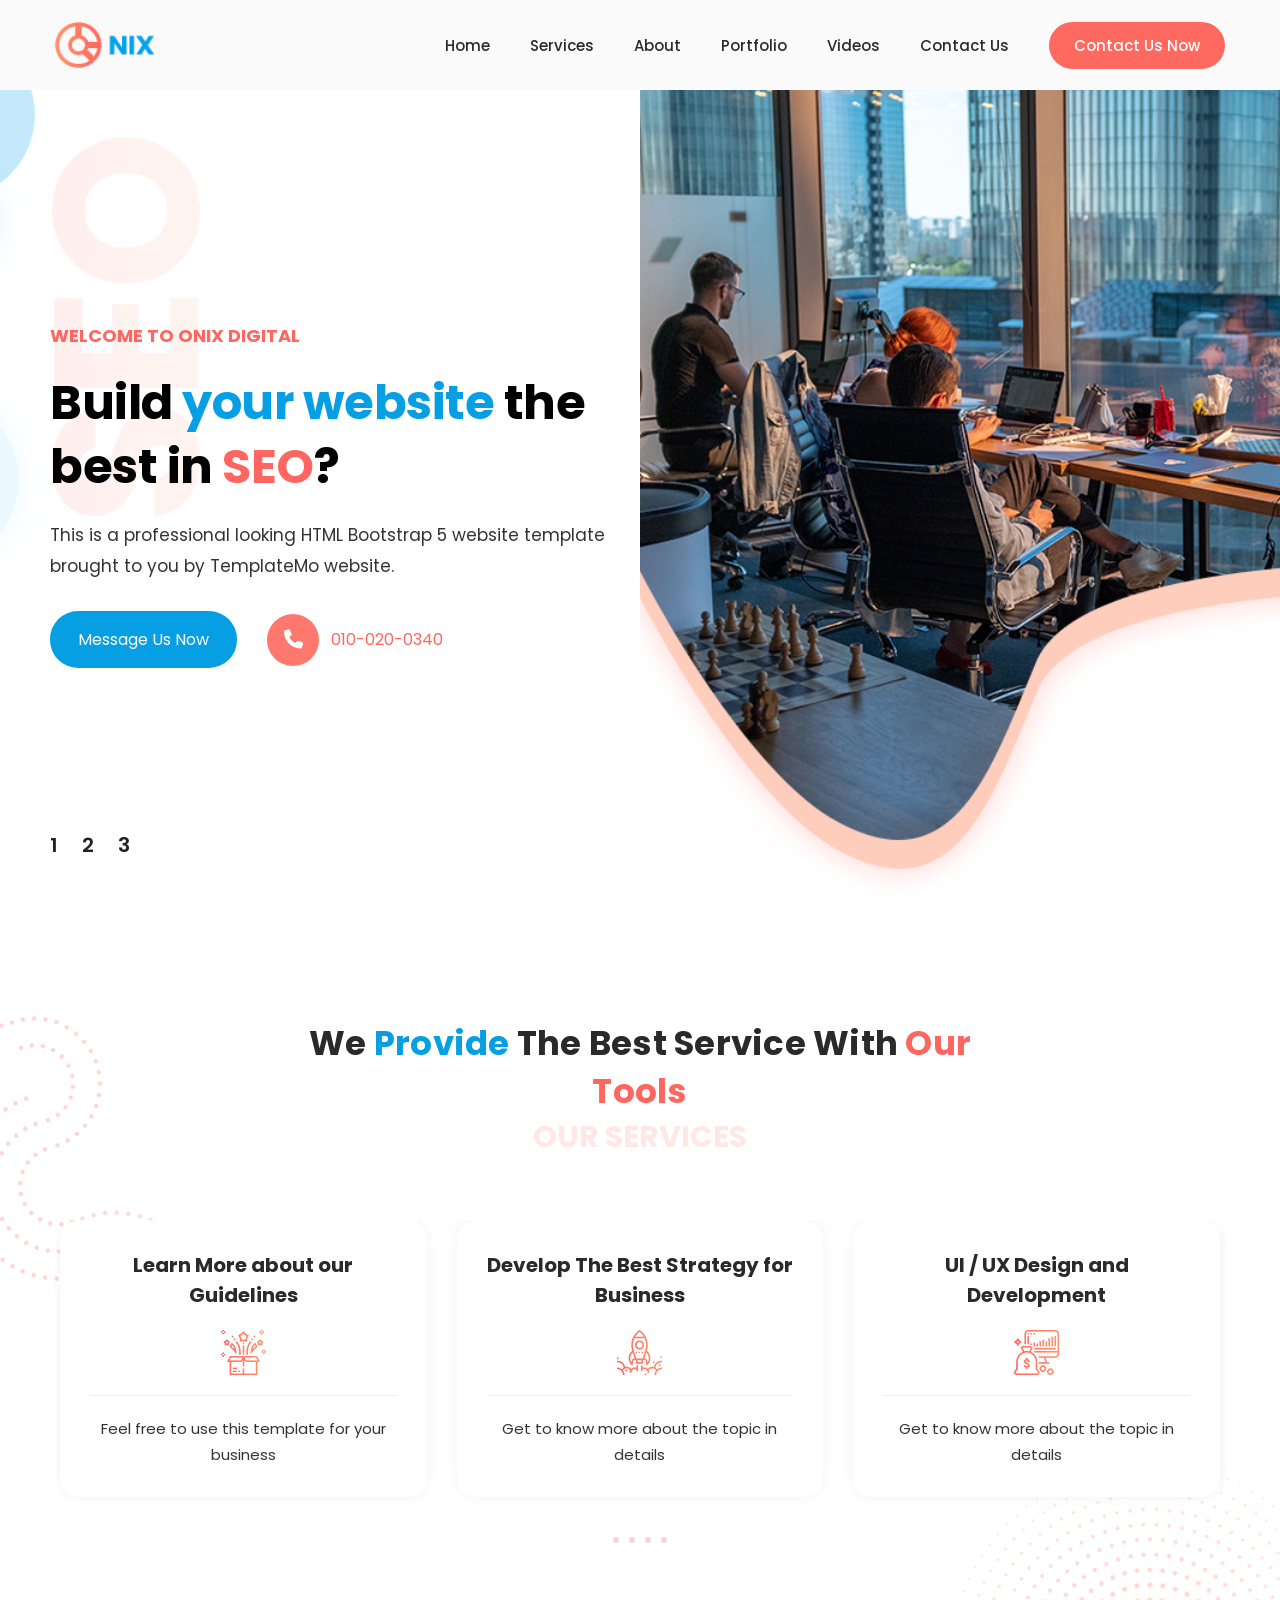
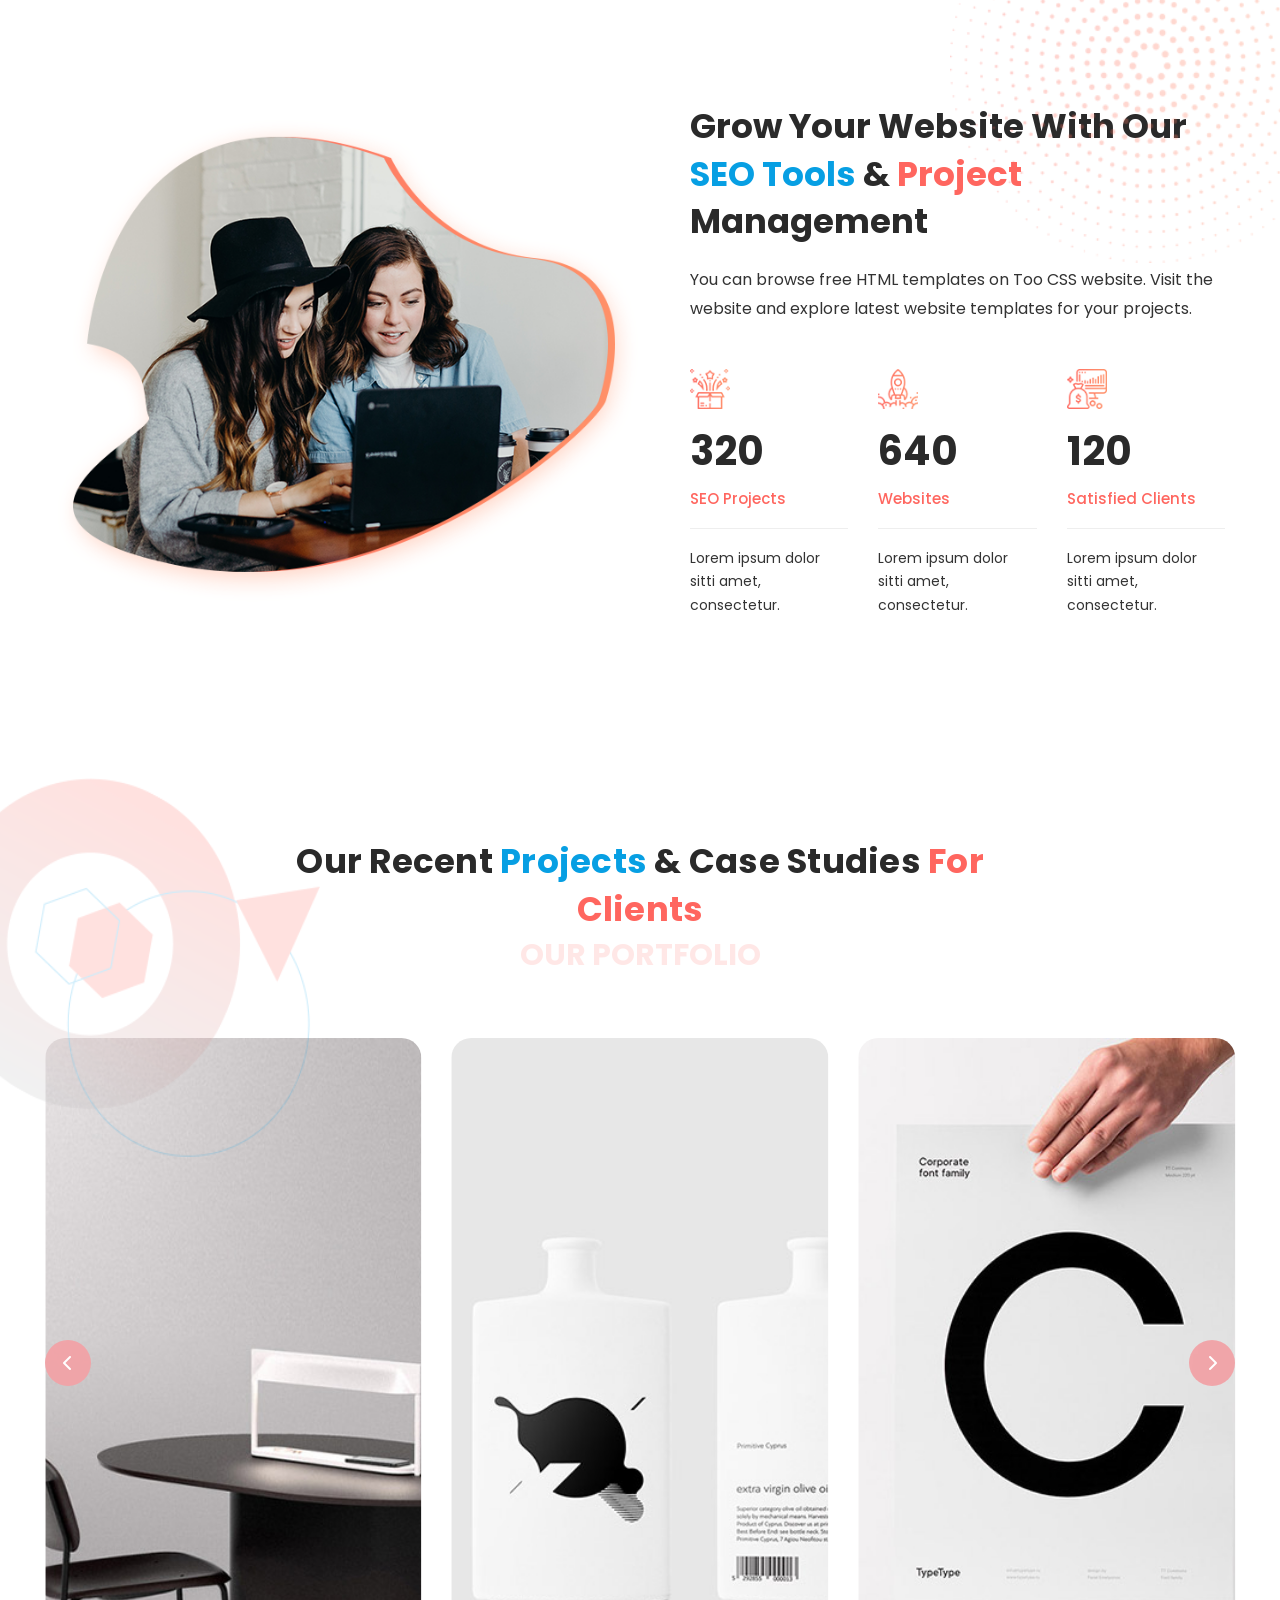
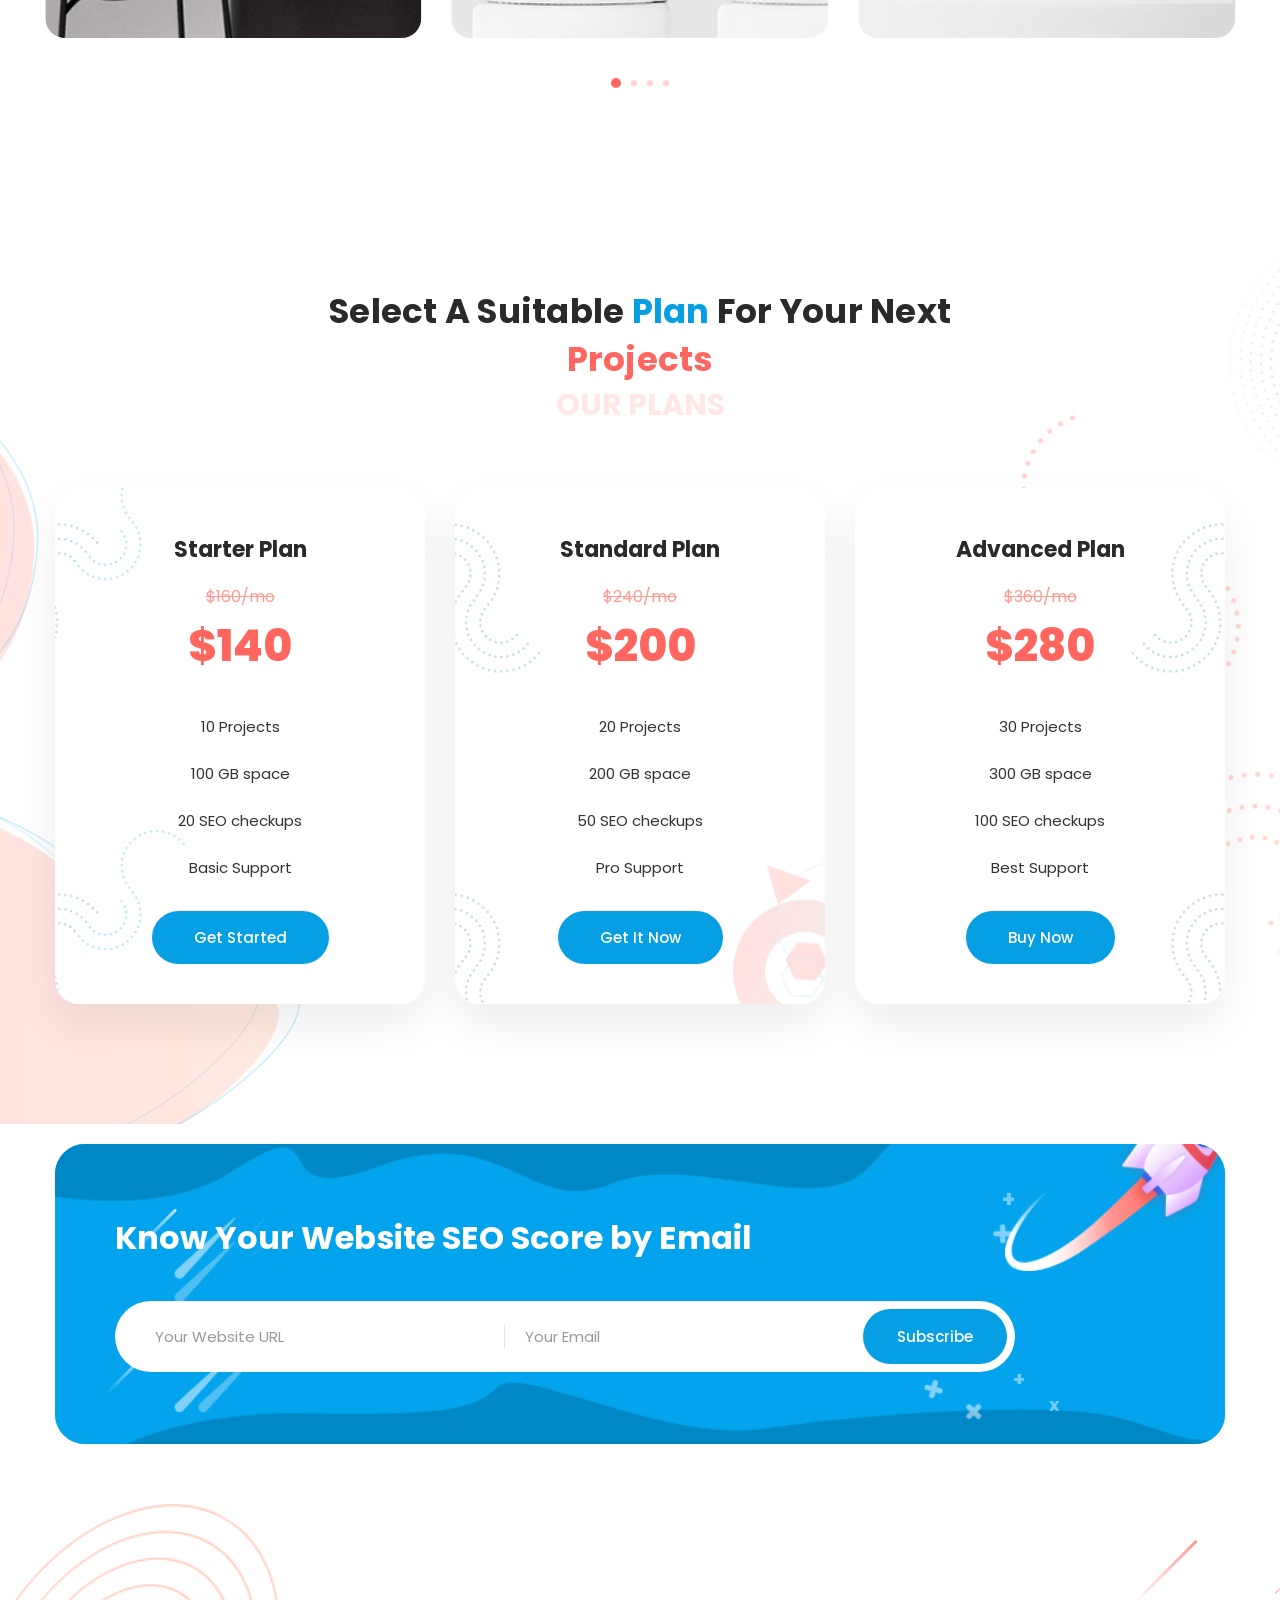
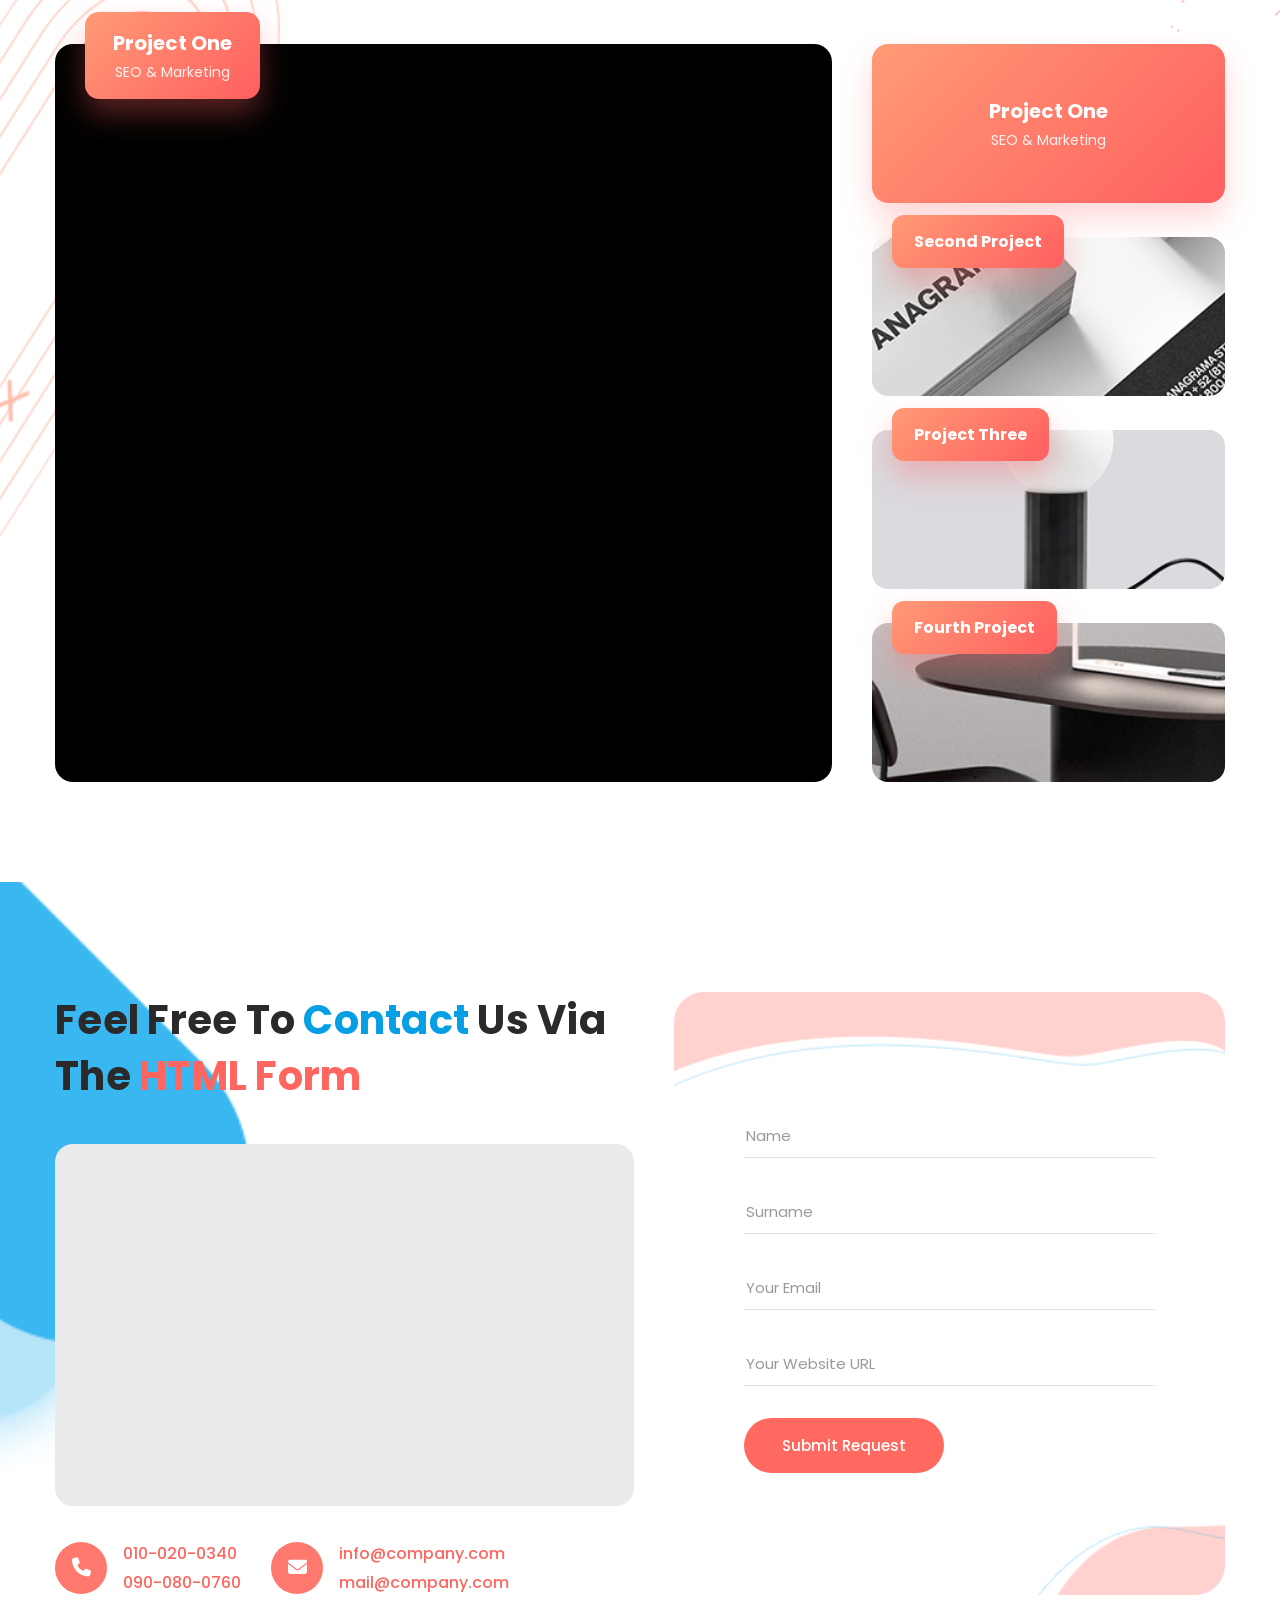
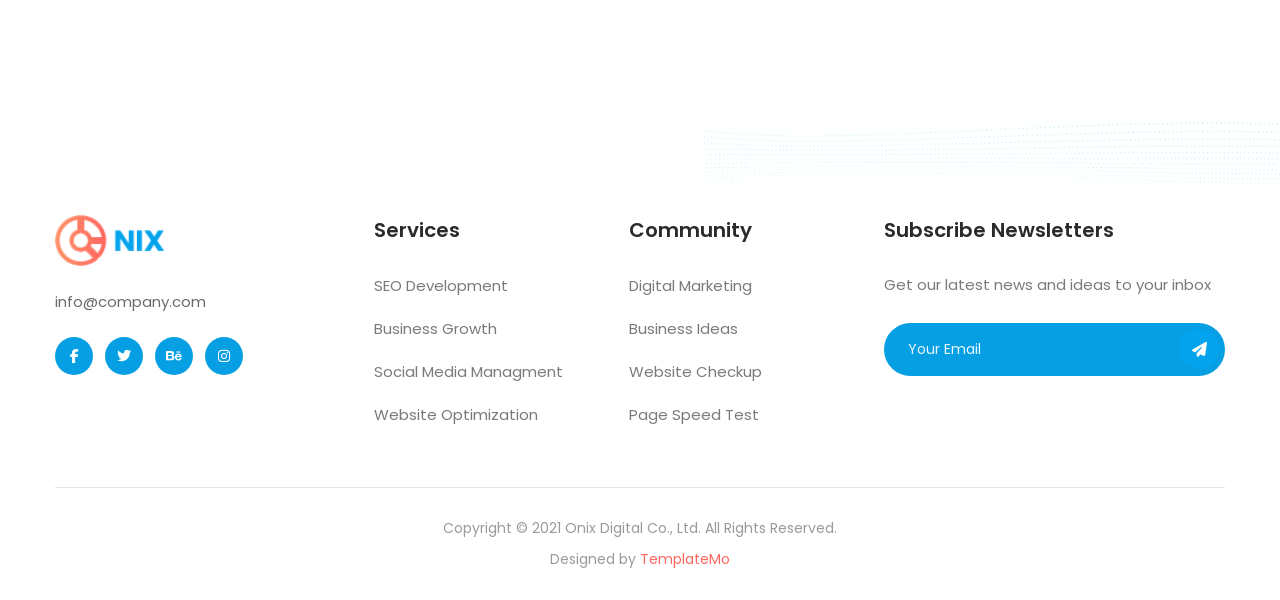
==== commit 8c1960c3: "Update css-project" ====
--- a/css-project/index.html
+++ b/css-project/index.html
@@ -177,7 +177,7 @@
 
     <div class="container">
 
-      <div class="section-heading">
+        <div class="section-heading">
         <h2>We <em>Provide</em> The Best Service With <span class="highlight">Our Tools</span></h2>
         <span class="shadow-text">Our Services</span>
       </div>
@@ -285,9 +285,6 @@
       <div class="growth-wrapper">
 
         <div class="growth-image-col">
-          <div class="growth-photo-dec">
-            <img src="assets/images/services-left-image.png" alt="">
-          </div>
           <div class="growth-photo">
             <img src="assets/images/about-left-image.png" alt="Two colleagues working together on a laptop">
           </div>
@@ -442,10 +439,10 @@
       </div>
 
       <div class="portfolio-dots">
-        <span class="pf-dot pf-dot-active"></span>
-        <span class="pf-dot"></span>
-        <span class="pf-dot"></span>
-        <span class="pf-dot"></span>
+        <label for="portfolio-p4" class="pf-dot pf-dot-1" aria-label="Slide 1"></label>
+        <label for="portfolio-p5" class="pf-dot pf-dot-2" aria-label="Slide 2"></label>
+        <label for="portfolio-p6" class="pf-dot pf-dot-3" aria-label="Slide 3"></label>
+        <label for="portfolio-p7" class="pf-dot pf-dot-4" aria-label="Slide 4"></label>
       </div>
 
     </div>
--- a/css-project/assets/css/mystyle.css
+++ b/css-project/assets/css/mystyle.css
@@ -158,7 +158,7 @@
   z-index: 1;
   top: -60px;
   left: -100px;
-  width: 420px;
+  width: 300px;
   pointer-events: none;
 }
 
@@ -587,7 +587,7 @@
   z-index: 1;
   top: 0;
   left: -90px;
-  width: 340px;
+  width: 300px;
   pointer-events: none;
 }
 
@@ -596,7 +596,7 @@
   z-index: 1;
   right: -70px;
   bottom: -260px;
-  width: 520px;
+  width: 400px;
   pointer-events: none;
 }
 
@@ -1167,7 +1167,7 @@
 .portfolio-card img {
   display: block;
   width: 100%;
-  height: 420px;
+  height: 600px;
   object-fit: cover;
   border-radius: 20px;
 }
@@ -1314,10 +1314,20 @@
   border-radius: 50%;
   background-color: #ff665f;
   opacity: 0.3;
+  cursor: pointer;
   transition: all 0.3s ease;
 }
 
-.pf-dot-active {
+.pf-dot-active,
+#portfolio-p0:checked~.portfolio-slider-wrap .portfolio-dots .pf-dot-1,
+#portfolio-p4:checked~.portfolio-slider-wrap .portfolio-dots .pf-dot-1,
+#portfolio-p8:checked~.portfolio-slider-wrap .portfolio-dots .pf-dot-1,
+#portfolio-p1:checked~.portfolio-slider-wrap .portfolio-dots .pf-dot-2,
+#portfolio-p5:checked~.portfolio-slider-wrap .portfolio-dots .pf-dot-2,
+#portfolio-p2:checked~.portfolio-slider-wrap .portfolio-dots .pf-dot-3,
+#portfolio-p6:checked~.portfolio-slider-wrap .portfolio-dots .pf-dot-3,
+#portfolio-p3:checked~.portfolio-slider-wrap .portfolio-dots .pf-dot-4,
+#portfolio-p7:checked~.portfolio-slider-wrap .portfolio-dots .pf-dot-4 {
   opacity: 1;
   width: 10px;
   height: 10px;
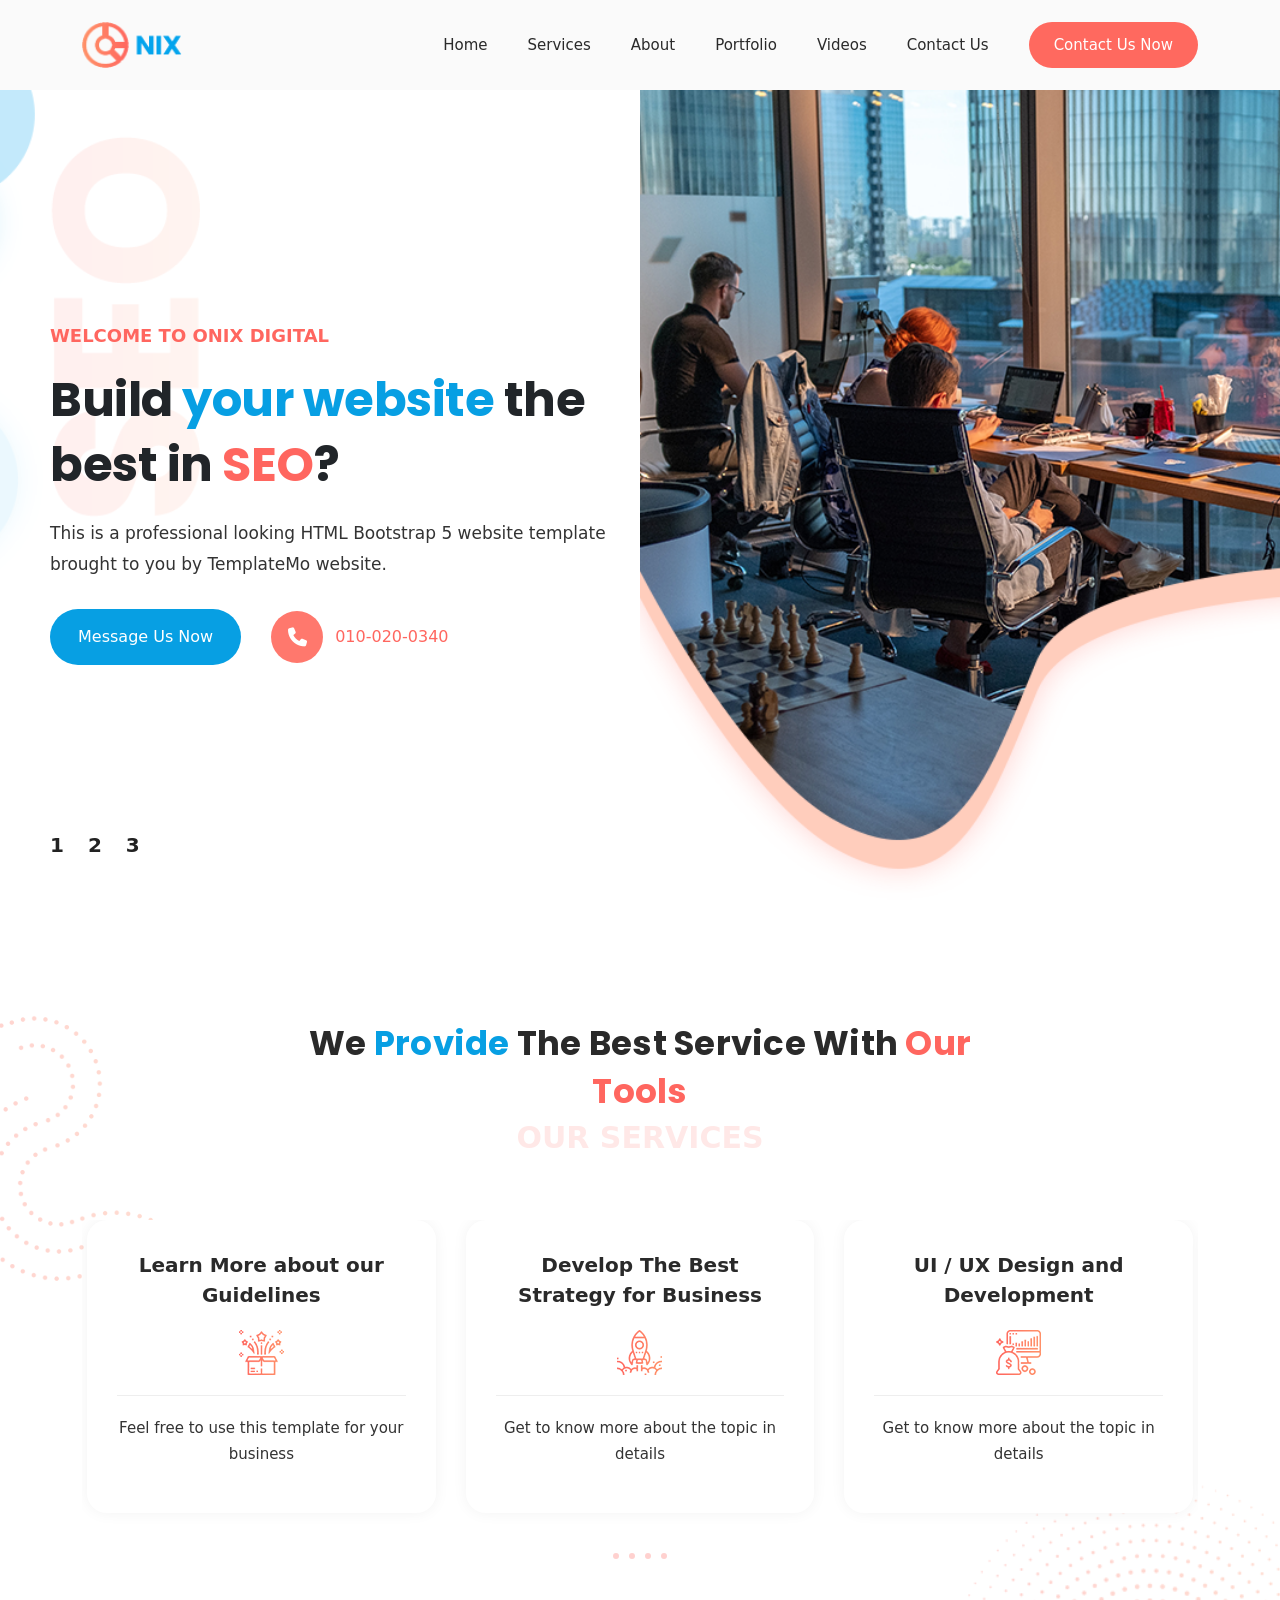
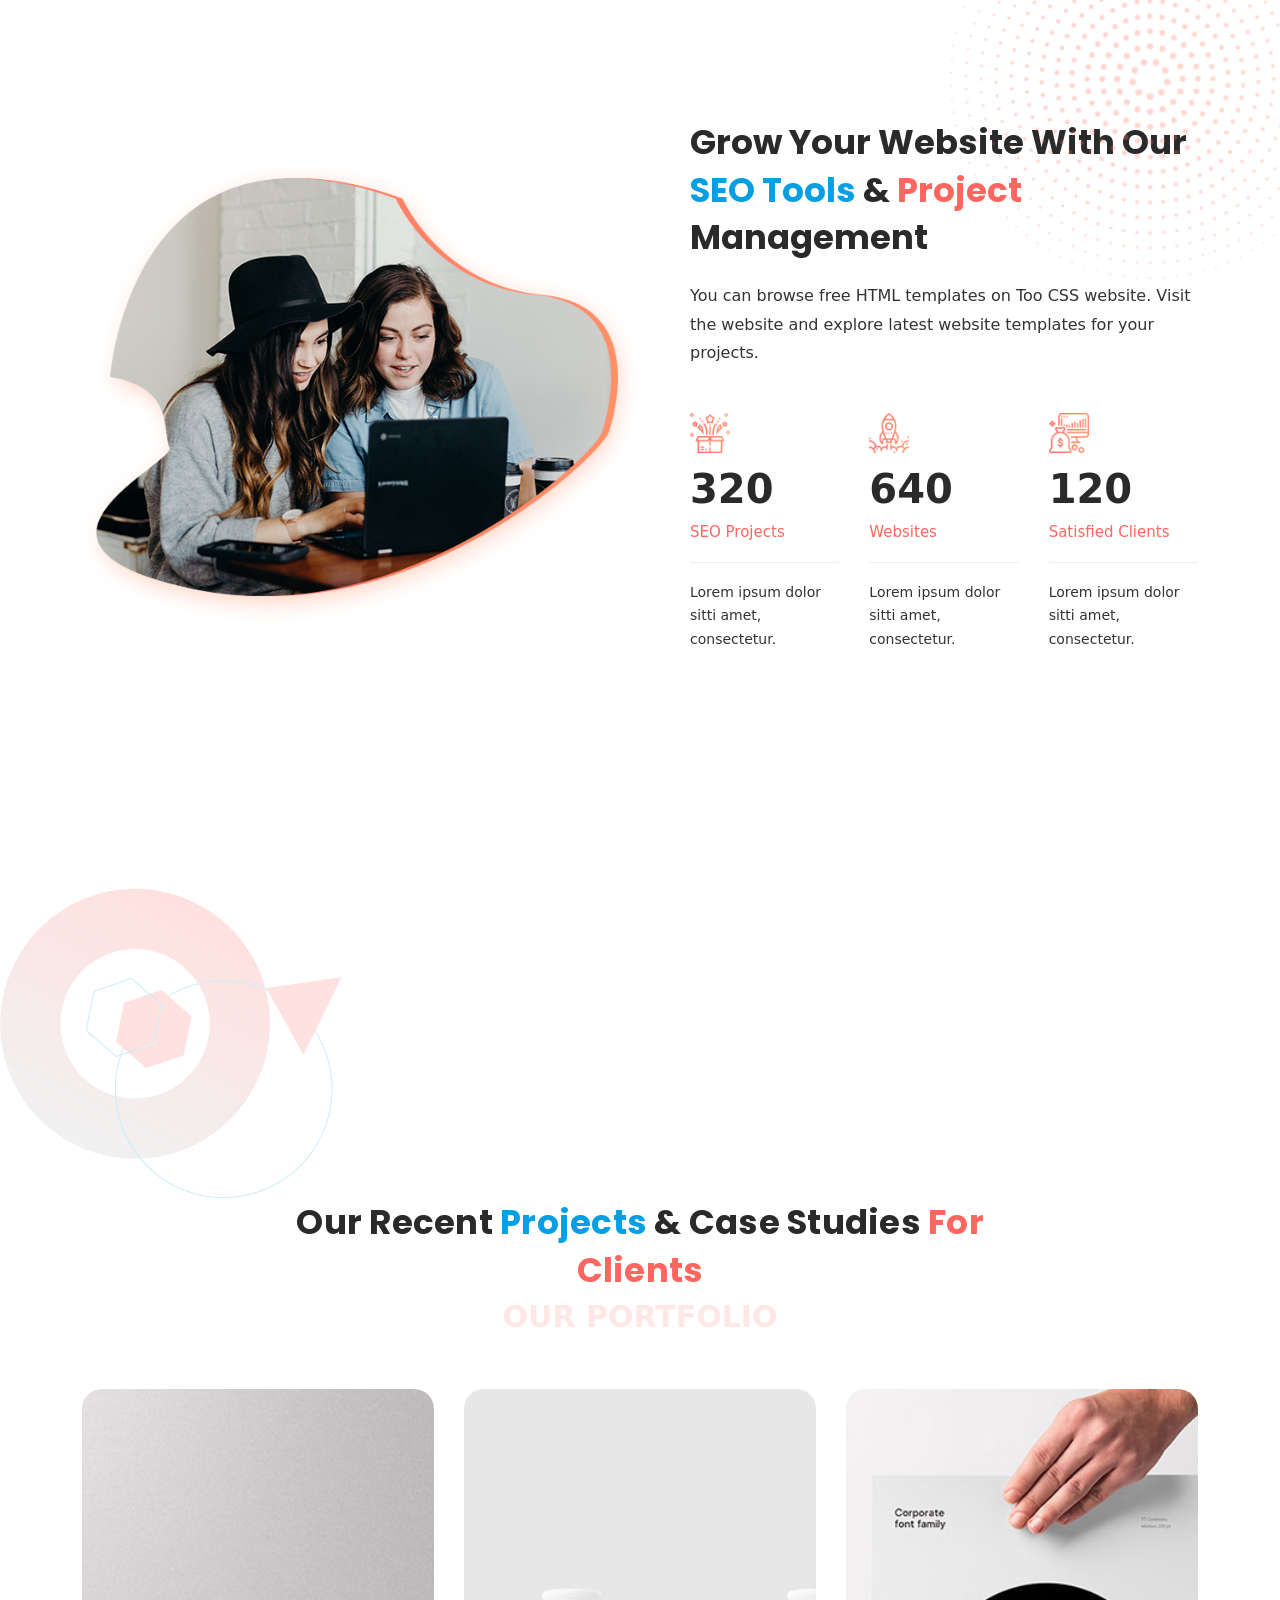
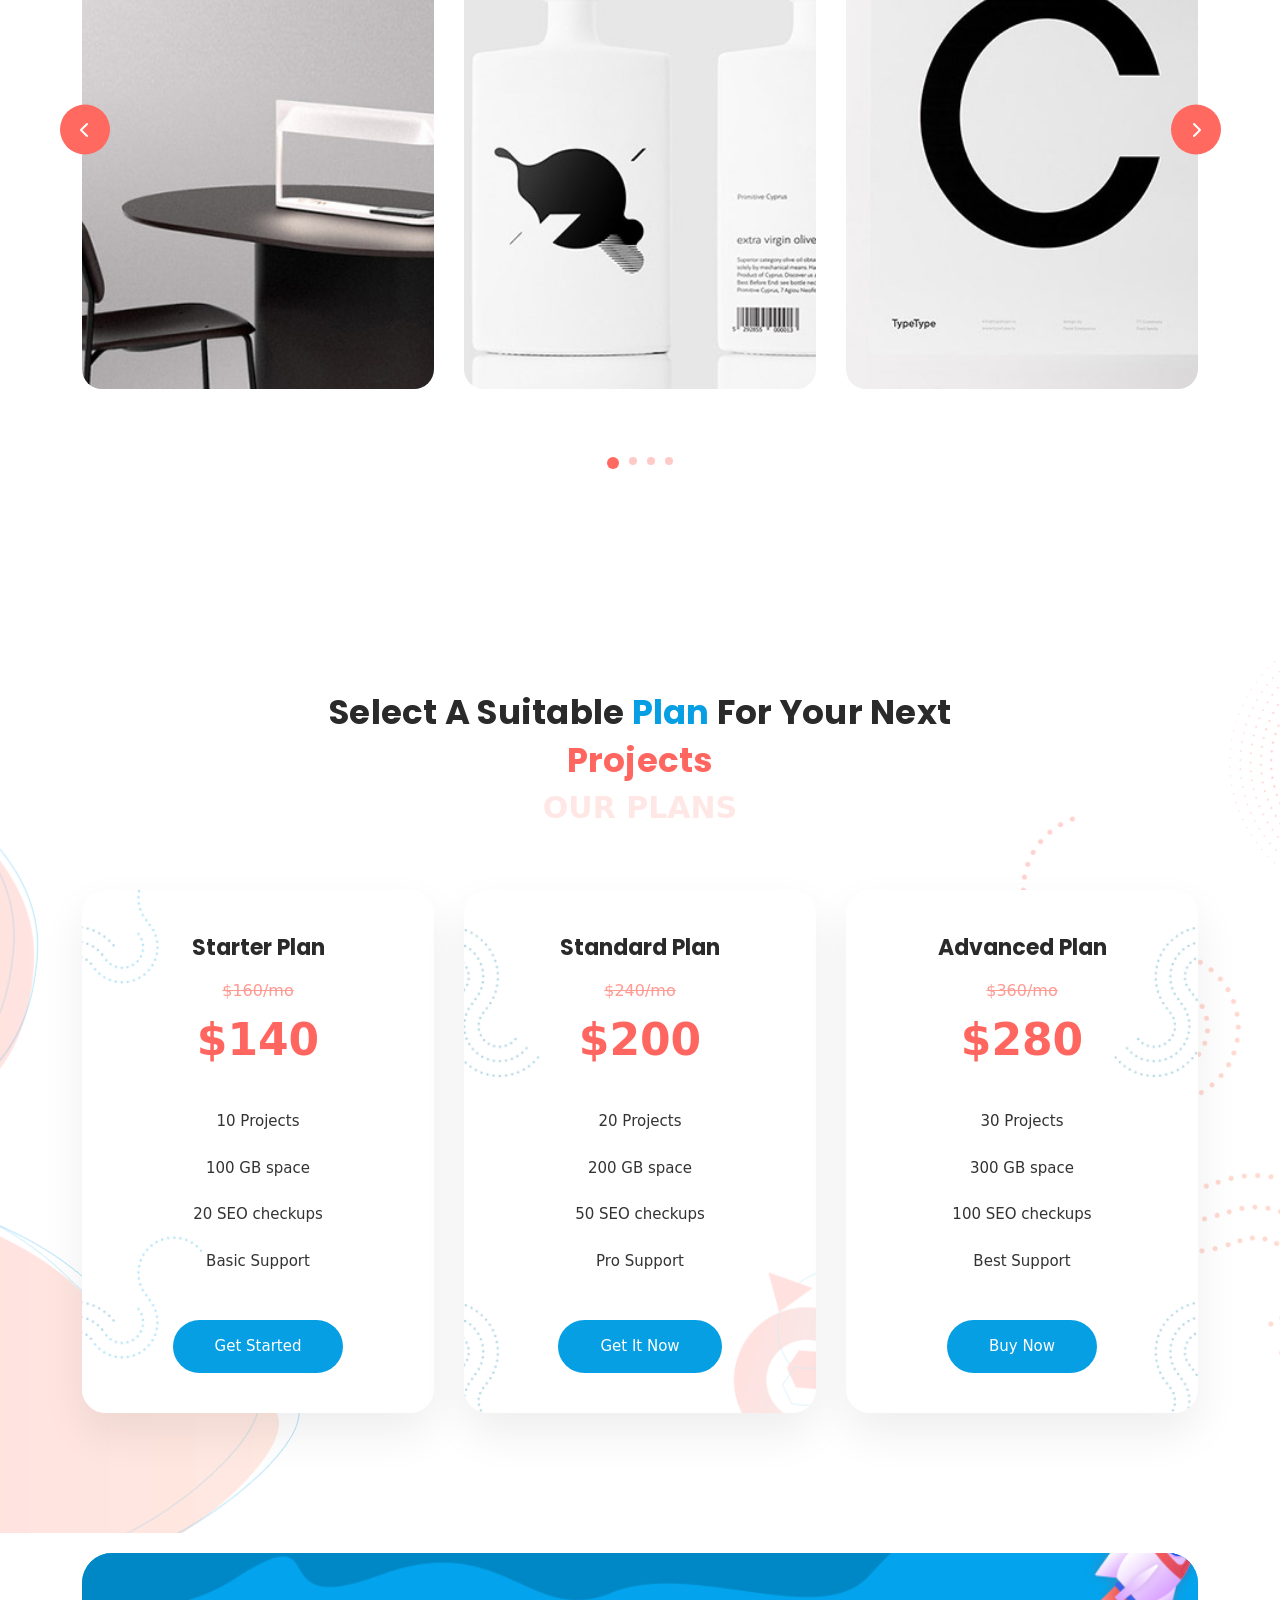
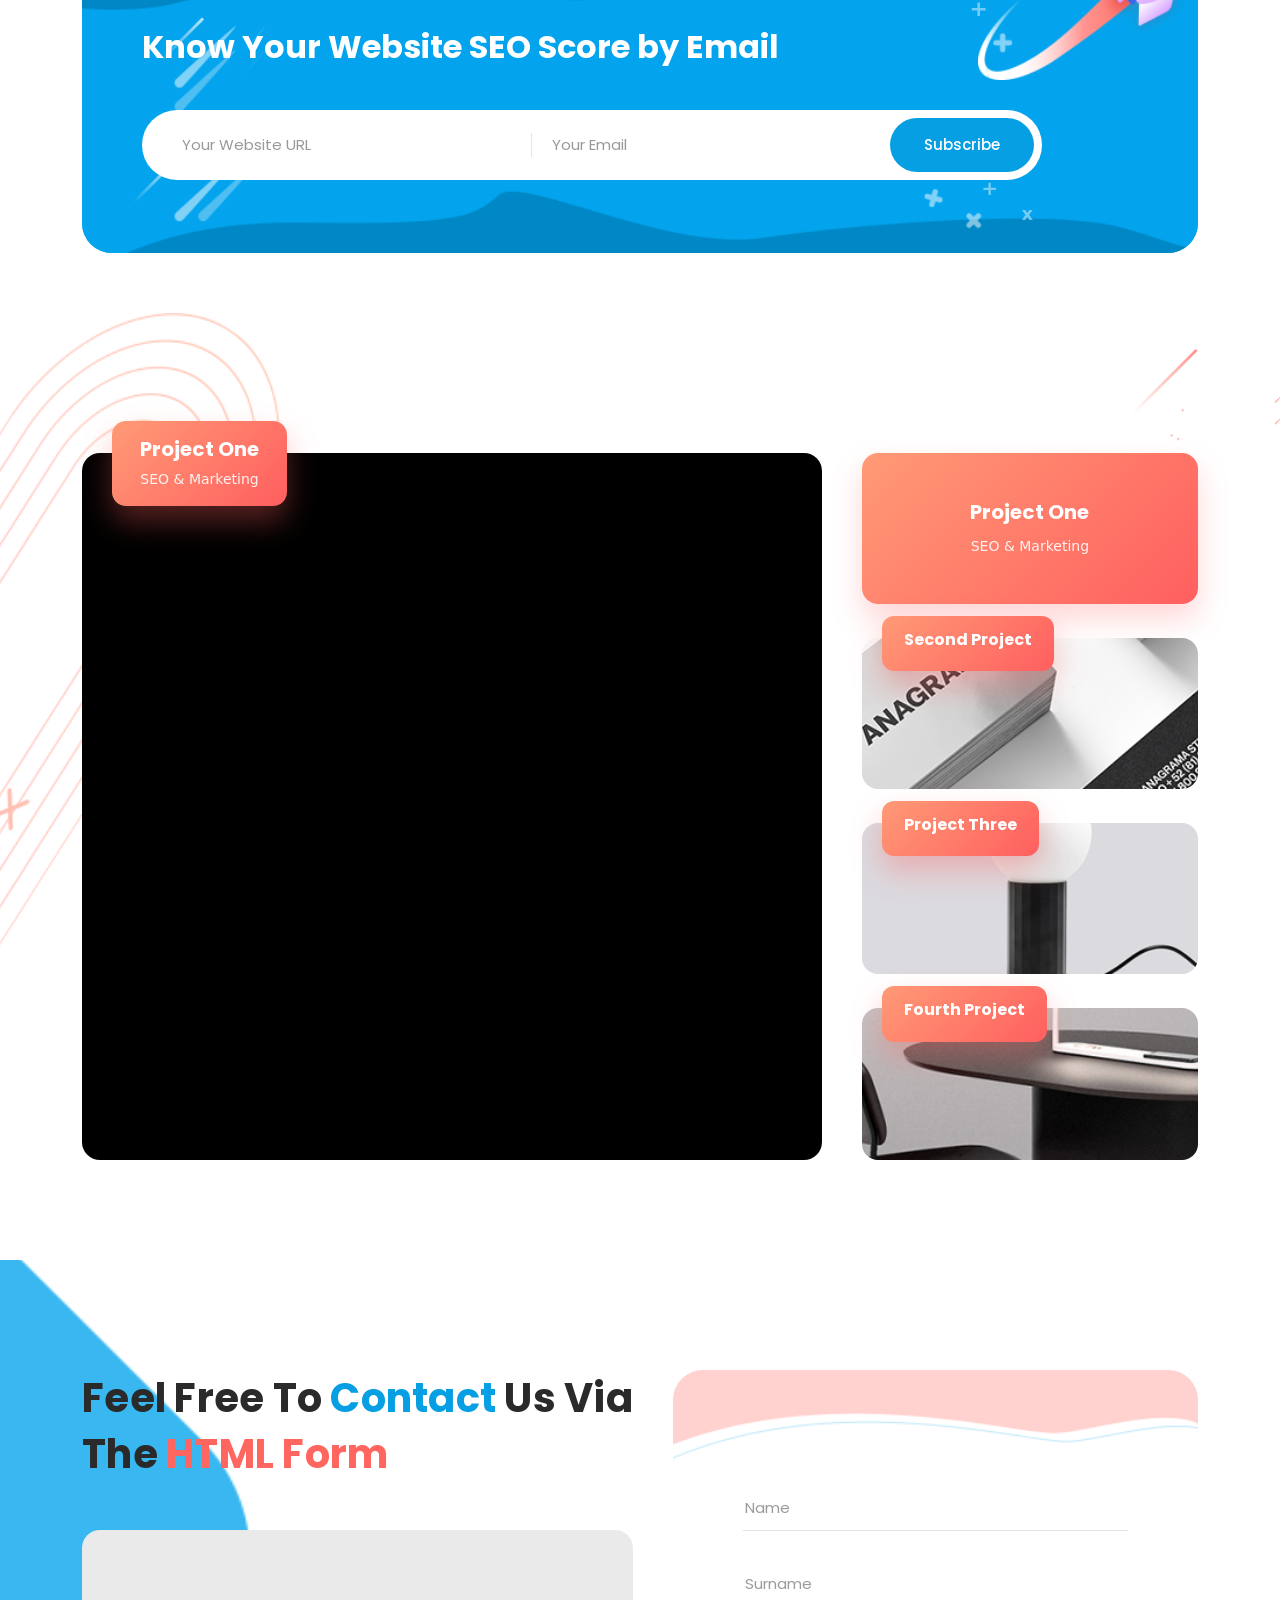
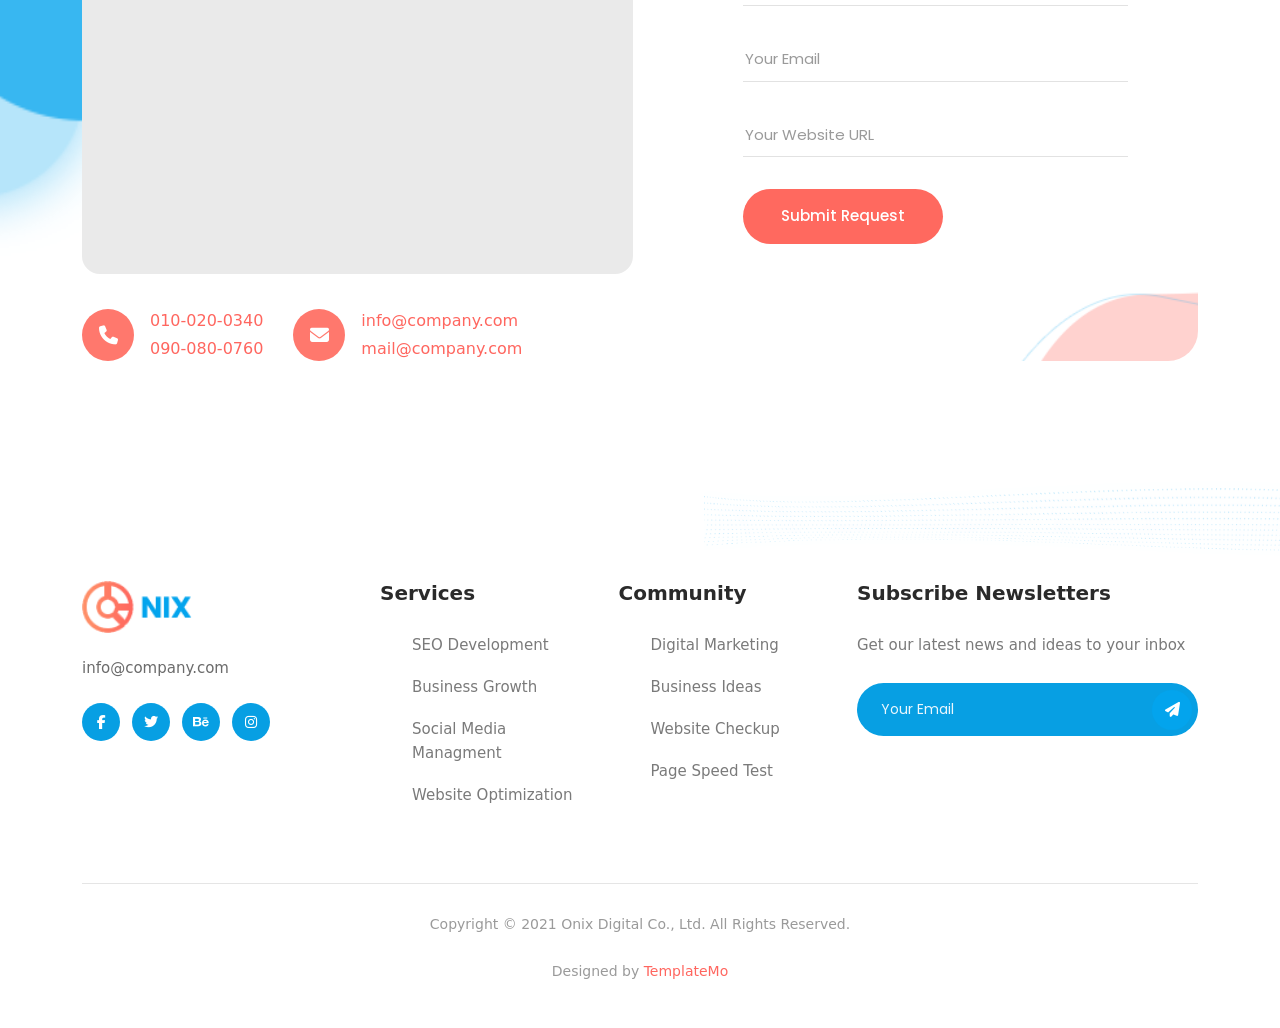
==== commit 5a8ded69: "Updated css-project" ====
--- a/css-project/index.html
+++ b/css-project/index.html
@@ -10,6 +10,7 @@
   <link rel="preconnect" href="https://fonts.googleapis.com">
   <link rel="preconnect" href="https://fonts.gstatic.com" crossorigin>
   <link href="https://fonts.googleapis.com/css2?family=Poppins:wght@400;500;600;700;800&display=swap" rel="stylesheet">
+  <link href="https://cdn.jsdelivr.net/npm/bootstrap@5.3.3/dist/css/bootstrap.min.css" rel="stylesheet">
 </head>
 
 <body>
@@ -343,111 +344,199 @@
 
   <section id="portfolio" class="our-portfolio">
 
-    <div class="portfolio-left-dec">
-      <img src="assets/images/portfolio-left-dec.png" alt="">
-    </div>
-
-    <div class="container">
-
-      <div class="section-heading">
-        <h2>Our Recent <em>Projects</em> &amp; Case Studies <span class="highlight">For Clients</span></h2>
-        <span class="shadow-text">Our Portfolio</span>
-      </div>
-
-    </div>
-
-    <input type="radio" name="portfolio-slide" id="portfolio-p0" class="portfolio-radio">
-    <input type="radio" name="portfolio-slide" id="portfolio-p1" class="portfolio-radio">
-    <input type="radio" name="portfolio-slide" id="portfolio-p2" class="portfolio-radio">
-    <input type="radio" name="portfolio-slide" id="portfolio-p3" class="portfolio-radio">
-    <input type="radio" name="portfolio-slide" id="portfolio-p4" class="portfolio-radio" checked>
-    <input type="radio" name="portfolio-slide" id="portfolio-p5" class="portfolio-radio">
-    <input type="radio" name="portfolio-slide" id="portfolio-p6" class="portfolio-radio">
-    <input type="radio" name="portfolio-slide" id="portfolio-p7" class="portfolio-radio">
-    <input type="radio" name="portfolio-slide" id="portfolio-p8" class="portfolio-radio">
-
-    <div class="portfolio-slider-wrap">
-
-      <div class="portfolio-slider">
-        <div class="portfolio-track">
-
-          <div class="portfolio-card"><img src="assets/images/portfolio-01.jpg" alt="Portfolio project 1"></div>
-          <div class="portfolio-card"><img src="assets/images/portfolio-02.jpg" alt="Portfolio project 2"></div>
-          <div class="portfolio-card"><img src="assets/images/portfolio-03.jpg" alt="Portfolio project 3"></div>
-          <div class="portfolio-card"><img src="assets/images/portfolio-04.jpg" alt="Portfolio project 4"></div>
-
-          <div class="portfolio-card"><img src="assets/images/portfolio-01.jpg" alt="Portfolio project 1"></div>
-          <div class="portfolio-card"><img src="assets/images/portfolio-02.jpg" alt="Portfolio project 2"></div>
-          <div class="portfolio-card"><img src="assets/images/portfolio-03.jpg" alt="Portfolio project 3"></div>
-          <div class="portfolio-card"><img src="assets/images/portfolio-04.jpg" alt="Portfolio project 4"></div>
-
-          <div class="portfolio-card"><img src="assets/images/portfolio-01.jpg" alt="Portfolio project 1"></div>
-          <div class="portfolio-card"><img src="assets/images/portfolio-02.jpg" alt="Portfolio project 2"></div>
-          <div class="portfolio-card"><img src="assets/images/portfolio-03.jpg" alt="Portfolio project 3"></div>
-          <div class="portfolio-card"><img src="assets/images/portfolio-04.jpg" alt="Portfolio project 4"></div>
-
-        </div>
-      </div>
-
-      <div class="portfolio-arrows">
-
-        <label for="portfolio-p4" class="portfolio-arrow arrow-left al-p0"><i
-            class="fa-solid fa-chevron-left"></i></label>
-        <label for="portfolio-p1" class="portfolio-arrow arrow-right ar-p0"><i
-            class="fa-solid fa-chevron-right"></i></label>
-
-        <label for="portfolio-p0" class="portfolio-arrow arrow-left al-p1"><i
-            class="fa-solid fa-chevron-left"></i></label>
-        <label for="portfolio-p2" class="portfolio-arrow arrow-right ar-p1"><i
-            class="fa-solid fa-chevron-right"></i></label>
-
-        <label for="portfolio-p1" class="portfolio-arrow arrow-left al-p2"><i
-            class="fa-solid fa-chevron-left"></i></label>
-        <label for="portfolio-p3" class="portfolio-arrow arrow-right ar-p2"><i
-            class="fa-solid fa-chevron-right"></i></label>
-
-        <label for="portfolio-p2" class="portfolio-arrow arrow-left al-p3"><i
-            class="fa-solid fa-chevron-left"></i></label>
-        <label for="portfolio-p4" class="portfolio-arrow arrow-right ar-p3"><i
-            class="fa-solid fa-chevron-right"></i></label>
-
-        <label for="portfolio-p3" class="portfolio-arrow arrow-left al-p4"><i
-            class="fa-solid fa-chevron-left"></i></label>
-        <label for="portfolio-p5" class="portfolio-arrow arrow-right ar-p4"><i
-            class="fa-solid fa-chevron-right"></i></label>
-
-        <label for="portfolio-p4" class="portfolio-arrow arrow-left al-p5"><i
-            class="fa-solid fa-chevron-left"></i></label>
-        <label for="portfolio-p6" class="portfolio-arrow arrow-right ar-p5"><i
-            class="fa-solid fa-chevron-right"></i></label>
-
-        <label for="portfolio-p5" class="portfolio-arrow arrow-left al-p6"><i
-            class="fa-solid fa-chevron-left"></i></label>
-        <label for="portfolio-p7" class="portfolio-arrow arrow-right ar-p6"><i
-            class="fa-solid fa-chevron-right"></i></label>
-
-        <label for="portfolio-p6" class="portfolio-arrow arrow-left al-p7"><i
-            class="fa-solid fa-chevron-left"></i></label>
-        <label for="portfolio-p8" class="portfolio-arrow arrow-right ar-p7"><i
-            class="fa-solid fa-chevron-right"></i></label>
-
-        <label for="portfolio-p7" class="portfolio-arrow arrow-left al-p8"><i
-            class="fa-solid fa-chevron-left"></i></label>
-        <label for="portfolio-p4" class="portfolio-arrow arrow-right ar-p8"><i
-            class="fa-solid fa-chevron-right"></i></label>
-
-      </div>
-
-      <div class="portfolio-dots">
-        <label for="portfolio-p4" class="pf-dot pf-dot-1" aria-label="Slide 1"></label>
-        <label for="portfolio-p5" class="pf-dot pf-dot-2" aria-label="Slide 2"></label>
-        <label for="portfolio-p6" class="pf-dot pf-dot-3" aria-label="Slide 3"></label>
-        <label for="portfolio-p7" class="pf-dot pf-dot-4" aria-label="Slide 4"></label>
-      </div>
-
-    </div>
-
-  </section>
+  <div class="portfolio-left-dec">
+    <img src="assets/images/portfolio-left-dec.png" alt="">
+  </div>
+
+  <div class="container">
+
+    <div class="section-heading">
+      <h2>
+        Our Recent <em>Projects</em> &amp; Case Studies
+        <span class="highlight">For Clients</span>
+      </h2>
+
+      <span class="shadow-text">Our Portfolio</span>
+    </div>
+
+    <div id="portfolioCarousel" class="carousel slide">
+
+      <!-- Indicators -->
+      <div class="carousel-indicators">
+
+        <button type="button"
+          data-bs-target="#portfolioCarousel"
+          data-bs-slide-to="0"
+          class="active"
+          aria-current="true"
+          aria-label="Slide 1">
+        </button>
+
+        <button type="button"
+          data-bs-target="#portfolioCarousel"
+          data-bs-slide-to="1"
+          aria-label="Slide 2">
+        </button>
+
+        <button type="button"
+          data-bs-target="#portfolioCarousel"
+          data-bs-slide-to="2"
+          aria-label="Slide 3">
+        </button>
+
+        <button type="button"
+          data-bs-target="#portfolioCarousel"
+          data-bs-slide-to="3"
+          aria-label="Slide 4">
+        </button>
+
+      </div>
+
+
+      <!-- Carousel -->
+      <div class="carousel-inner">
+
+
+        <!-- Slide 1: 1 2 3 -->
+        <div class="carousel-item active">
+
+          <div class="portfolio-slide-group">
+
+            <div class="portfolio-card">
+              <img src="assets/images/portfolio-01.jpg"
+                alt="Portfolio project 1">
+            </div>
+
+            <div class="portfolio-card">
+              <img src="assets/images/portfolio-02.jpg"
+                alt="Portfolio project 2">
+            </div>
+
+            <div class="portfolio-card">
+              <img src="assets/images/portfolio-03.jpg"
+                alt="Portfolio project 3">
+            </div>
+
+          </div>
+
+        </div>
+
+
+        <!-- Slide 2: 2 3 4 -->
+        <div class="carousel-item">
+
+          <div class="portfolio-slide-group">
+
+            <div class="portfolio-card">
+              <img src="assets/images/portfolio-02.jpg"
+                alt="Portfolio project 2">
+            </div>
+
+            <div class="portfolio-card">
+              <img src="assets/images/portfolio-03.jpg"
+                alt="Portfolio project 3">
+            </div>
+
+            <div class="portfolio-card">
+              <img src="assets/images/portfolio-04.jpg"
+                alt="Portfolio project 4">
+            </div>
+
+          </div>
+
+        </div>
+
+
+        <!-- Slide 3: 3 4 1 -->
+        <div class="carousel-item">
+
+          <div class="portfolio-slide-group">
+
+            <div class="portfolio-card">
+              <img src="assets/images/portfolio-03.jpg"
+                alt="Portfolio project 3">
+            </div>
+
+            <div class="portfolio-card">
+              <img src="assets/images/portfolio-04.jpg"
+                alt="Portfolio project 4">
+            </div>
+
+            <div class="portfolio-card">
+              <img src="assets/images/portfolio-01.jpg"
+                alt="Portfolio project 1">
+            </div>
+
+          </div>
+
+        </div>
+
+
+        <!-- Slide 4: 4 1 2 -->
+        <div class="carousel-item">
+
+          <div class="portfolio-slide-group">
+
+            <div class="portfolio-card">
+              <img src="assets/images/portfolio-04.jpg"
+                alt="Portfolio project 4">
+            </div>
+
+            <div class="portfolio-card">
+              <img src="assets/images/portfolio-01.jpg"
+                alt="Portfolio project 1">
+            </div>
+
+            <div class="portfolio-card">
+              <img src="assets/images/portfolio-02.jpg"
+                alt="Portfolio project 2">
+            </div>
+
+          </div>
+
+        </div>
+
+      </div>
+
+
+      <!-- Previous Button -->
+      <button class="carousel-control-prev"
+        type="button"
+        data-bs-target="#portfolioCarousel"
+        data-bs-slide="prev">
+
+        <span class="portfolio-arrow">
+          <i class="fa-solid fa-chevron-left"></i>
+        </span>
+
+        <span class="visually-hidden">
+          Previous
+        </span>
+
+      </button>
+
+
+      <!-- Next Button -->
+      <button class="carousel-control-next"
+        type="button"
+        data-bs-target="#portfolioCarousel"
+        data-bs-slide="next">
+
+        <span class="portfolio-arrow">
+          <i class="fa-solid fa-chevron-right"></i>
+        </span>
+
+        <span class="visually-hidden">
+          Next
+        </span>
+
+      </button>
+
+    </div>
+
+  </div>
+
+</section>
 
   <section id="pricing" class="our-pricing">
 
@@ -858,7 +947,7 @@
     </div>
 
   </footer>
-
+  <script src="https://cdn.jsdelivr.net/npm/bootstrap@5.3.3/dist/js/bootstrap.bundle.min.js"></script>
 </body>
 
 </html>
--- a/css-project/assets/css/mystyle.css
+++ b/css-project/assets/css/mystyle.css
@@ -1102,235 +1102,182 @@
 }
 
 
+/* =========================
+   PORTFOLIO CAROUSEL
+========================= */
+
 .our-portfolio {
-  position: relative;
-  padding-top: 120px;
-  padding-bottom: 100px;
-  overflow: hidden;
-}
-
-.our-portfolio .container {
-  position: relative;
-  z-index: 2;
-}
-
-.portfolio-left-dec {
-  position: absolute;
-  z-index: 3;
-  pointer-events: none;
-
-  left: -60px;
-  top: 60px;
-
-  width: 380px;
-  height: 380px;
-}
-
-.portfolio-left-dec img {
-  display: block;
-  width: 100%;
-  height: 100%;
-}
-
-.portfolio-radio {
-  position: absolute;
-  width: 1px;
-  height: 1px;
-  opacity: 0;
-  pointer-events: none;
-}
-
-.portfolio-slider-wrap {
-  position: relative;
-  z-index: 2;
-  margin-top: 60px;
-  padding: 0 30px;
-}
-
-.portfolio-slider {
-  overflow: hidden;
-}
-
-.portfolio-track {
-  display: flex;
-  width: 400%;
-
-  transition: transform 0.6s ease;
-}
+    position: relative;
+    overflow: hidden;
+    padding: 120px 0;
+}
+
+
+/* =========================
+   CAROUSEL
+========================= */
+
+#portfolioCarousel {
+    position: relative;
+    margin-top: 50px;
+    padding-bottom: 80px;
+}
+
+
+/* =========================
+   THREE CARDS
+========================= */
+
+.portfolio-slide-group {
+    display: flex;
+    gap: 30px;
+    width: 100%;
+}
+
 
 .portfolio-card {
-  width: 8.3333%;
-  flex-shrink: 0;
-  padding: 0 15px;
-}
+    flex: 1;
+    height: 600px;
+    overflow: hidden;
+    border-radius: 20px;
+}
+
 
 .portfolio-card img {
-  display: block;
-  width: 100%;
-  height: 600px;
-  object-fit: cover;
-  border-radius: 20px;
-}
-
-#portfolio-p0:checked~.portfolio-slider-wrap .portfolio-track {
-  transform: translateX(0%);
-}
-
-#portfolio-p1:checked~.portfolio-slider-wrap .portfolio-track {
-  transform: translateX(-8.3333%);
-}
-
-#portfolio-p2:checked~.portfolio-slider-wrap .portfolio-track {
-  transform: translateX(-16.6667%);
-}
-
-#portfolio-p3:checked~.portfolio-slider-wrap .portfolio-track {
-  transform: translateX(-25%);
-}
-
-#portfolio-p4:checked~.portfolio-slider-wrap .portfolio-track {
-  transform: translateX(-33.3333%);
-}
-
-#portfolio-p5:checked~.portfolio-slider-wrap .portfolio-track {
-  transform: translateX(-41.6667%);
-}
-
-#portfolio-p6:checked~.portfolio-slider-wrap .portfolio-track {
-  transform: translateX(-50%);
-}
-
-#portfolio-p7:checked~.portfolio-slider-wrap .portfolio-track {
-  transform: translateX(-58.3333%);
-}
-
-#portfolio-p8:checked~.portfolio-slider-wrap .portfolio-track {
-  transform: translateX(-66.6667%);
-}
-
-.portfolio-arrows {
-  position: absolute;
-  inset: 0;
-  pointer-events: none;
-}
+    width: 100%;
+    height: 100%;
+    display: block;
+    object-fit: cover;
+
+    transition: transform 0.4s ease;
+}
+
+
+.portfolio-card:hover img {
+    transform: scale(1.05);
+}
+
+
+/* =========================
+   ARROWS
+========================= */
+
+#portfolioCarousel .carousel-control-prev,
+#portfolioCarousel .carousel-control-next {
+    width: 55px;
+    height: 55px;
+
+    top: 50%;
+
+    transform: translateY(-50%);
+
+    opacity: 1;
+}
+
+
+#portfolioCarousel .carousel-control-prev {
+    left: -25px;
+}
+
+
+#portfolioCarousel .carousel-control-next {
+    right: -25px;
+}
+
 
 .portfolio-arrow {
-  display: none;
-
-  position: absolute;
-  top: 50%;
-  transform: translateY(-50%);
-
-  width: 46px;
-  height: 46px;
-
-  align-items: center;
-  justify-content: center;
-
-  border-radius: 50%;
-  background-color: rgba(242, 163, 167, 0.95);
-  color: #fff;
-  font-size: 16px;
-
-  cursor: pointer;
-  pointer-events: auto;
-
-  transition: background-color 0.3s ease;
-}
+    display: flex;
+    align-items: center;
+    justify-content: center;
+
+    width: 50px;
+    height: 50px;
+
+    border-radius: 50%;
+
+    background-color: #ff695f;
+    color: #fff;
+
+    transition: background-color 0.3s ease;
+}
+
 
 .portfolio-arrow:hover {
-  background-color: #ff665f;
-}
-
-.arrow-left {
-  left: 45px;
-}
-
-.arrow-right {
-  right: 45px;
-}
-
-#portfolio-p0:checked~.portfolio-slider-wrap .al-p0,
-#portfolio-p0:checked~.portfolio-slider-wrap .ar-p0,
-#portfolio-p1:checked~.portfolio-slider-wrap .al-p1,
-#portfolio-p1:checked~.portfolio-slider-wrap .ar-p1,
-#portfolio-p2:checked~.portfolio-slider-wrap .al-p2,
-#portfolio-p2:checked~.portfolio-slider-wrap .ar-p2,
-#portfolio-p3:checked~.portfolio-slider-wrap .al-p3,
-#portfolio-p3:checked~.portfolio-slider-wrap .ar-p3,
-#portfolio-p4:checked~.portfolio-slider-wrap .al-p4,
-#portfolio-p4:checked~.portfolio-slider-wrap .ar-p4,
-#portfolio-p5:checked~.portfolio-slider-wrap .al-p5,
-#portfolio-p5:checked~.portfolio-slider-wrap .ar-p5,
-#portfolio-p6:checked~.portfolio-slider-wrap .al-p6,
-#portfolio-p6:checked~.portfolio-slider-wrap .ar-p6,
-#portfolio-p7:checked~.portfolio-slider-wrap .al-p7,
-#portfolio-p7:checked~.portfolio-slider-wrap .ar-p7,
-#portfolio-p8:checked~.portfolio-slider-wrap .al-p8,
-#portfolio-p8:checked~.portfolio-slider-wrap .ar-p8 {
-  display: flex;
-}
-
-@media (max-width: 900px) {
-  .portfolio-track {
-    width: 600%;
-  }
-
-  .portfolio-card img {
-    height: 340px;
-  }
-}
-
-@media (max-width: 600px) {
-  .portfolio-track {
-    width: 1200%;
-  }
-
-  .portfolio-card img {
-    height: 280px;
-  }
-
-  .arrow-left {
-    left: 15px;
-  }
-
-  .arrow-right {
-    right: 15px;
-  }
-}
-
-.portfolio-dots {
-  display: flex;
-  justify-content: center;
-  align-items: center;
-  gap: 10px;
-  margin-top: 40px;
-}
-
-.pf-dot {
-  display: block;
-  width: 6px;
-  height: 6px;
-  border-radius: 50%;
-  background-color: #ff665f;
-  opacity: 0.3;
-  cursor: pointer;
-  transition: all 0.3s ease;
-}
-
-.pf-dot-active,
-#portfolio-p0:checked~.portfolio-slider-wrap .portfolio-dots .pf-dot-1,
-#portfolio-p4:checked~.portfolio-slider-wrap .portfolio-dots .pf-dot-1,
-#portfolio-p8:checked~.portfolio-slider-wrap .portfolio-dots .pf-dot-1,
-#portfolio-p1:checked~.portfolio-slider-wrap .portfolio-dots .pf-dot-2,
-#portfolio-p5:checked~.portfolio-slider-wrap .portfolio-dots .pf-dot-2,
-#portfolio-p2:checked~.portfolio-slider-wrap .portfolio-dots .pf-dot-3,
-#portfolio-p6:checked~.portfolio-slider-wrap .portfolio-dots .pf-dot-3,
-#portfolio-p3:checked~.portfolio-slider-wrap .portfolio-dots .pf-dot-4,
-#portfolio-p7:checked~.portfolio-slider-wrap .portfolio-dots .pf-dot-4 {
-  opacity: 1;
-  width: 10px;
-  height: 10px;
+    background-color: #2a2a2a;
+}
+
+
+/* =========================
+   INDICATORS
+========================= */
+
+#portfolioCarousel .carousel-indicators {
+    bottom: 0;
+    margin-bottom: 0;
+    gap: 10px;
+}
+
+
+#portfolioCarousel .carousel-indicators button {
+    width: 8px;
+    height: 8px;
+
+    margin: 0;
+
+    border: 0;
+    border-radius: 50%;
+
+    background-color: #ff695f;
+
+    opacity: 0.35;
+
+    transition: all 0.3s ease;
+}
+
+
+#portfolioCarousel .carousel-indicators button.active {
+    width: 12px;
+    height: 12px;
+
+    opacity: 1;
+}
+
+@media (max-width: 991px) {
+
+    .portfolio-slide-group {
+        gap: 20px;
+    }
+
+    .portfolio-card {
+        height: 400px;
+    }
+
+}
+
+
+@media (max-width: 767px) {
+
+    .portfolio-slide-group {
+        gap: 0;
+    }
+
+    .portfolio-card {
+        flex: 0 0 100%;
+        height: 350px;
+    }
+
+    .portfolio-card:not(:first-child) {
+        display: none;
+    }
+
+    #portfolioCarousel .carousel-control-prev {
+        left: 0;
+    }
+
+    #portfolioCarousel .carousel-control-next {
+        right: 0;
+    }
+
 }
 
 .our-pricing {
@@ -2439,4 +2386,21 @@
   .footer-dec {
     display: none;
   }
+}
+
+#about {
+    contain: layout paint;
+}
+
+#about .growth-wrapper {
+    transform: translate3d(0, 0, 0) !important;
+    animation: none !important;
+    transition: none !important;
+}
+
+#about .growth-image-col,
+#about .growth-text-col {
+    transform: translate3d(0, 0, 0) !important;
+    animation: none !important;
+    transition: none !important;
 }
